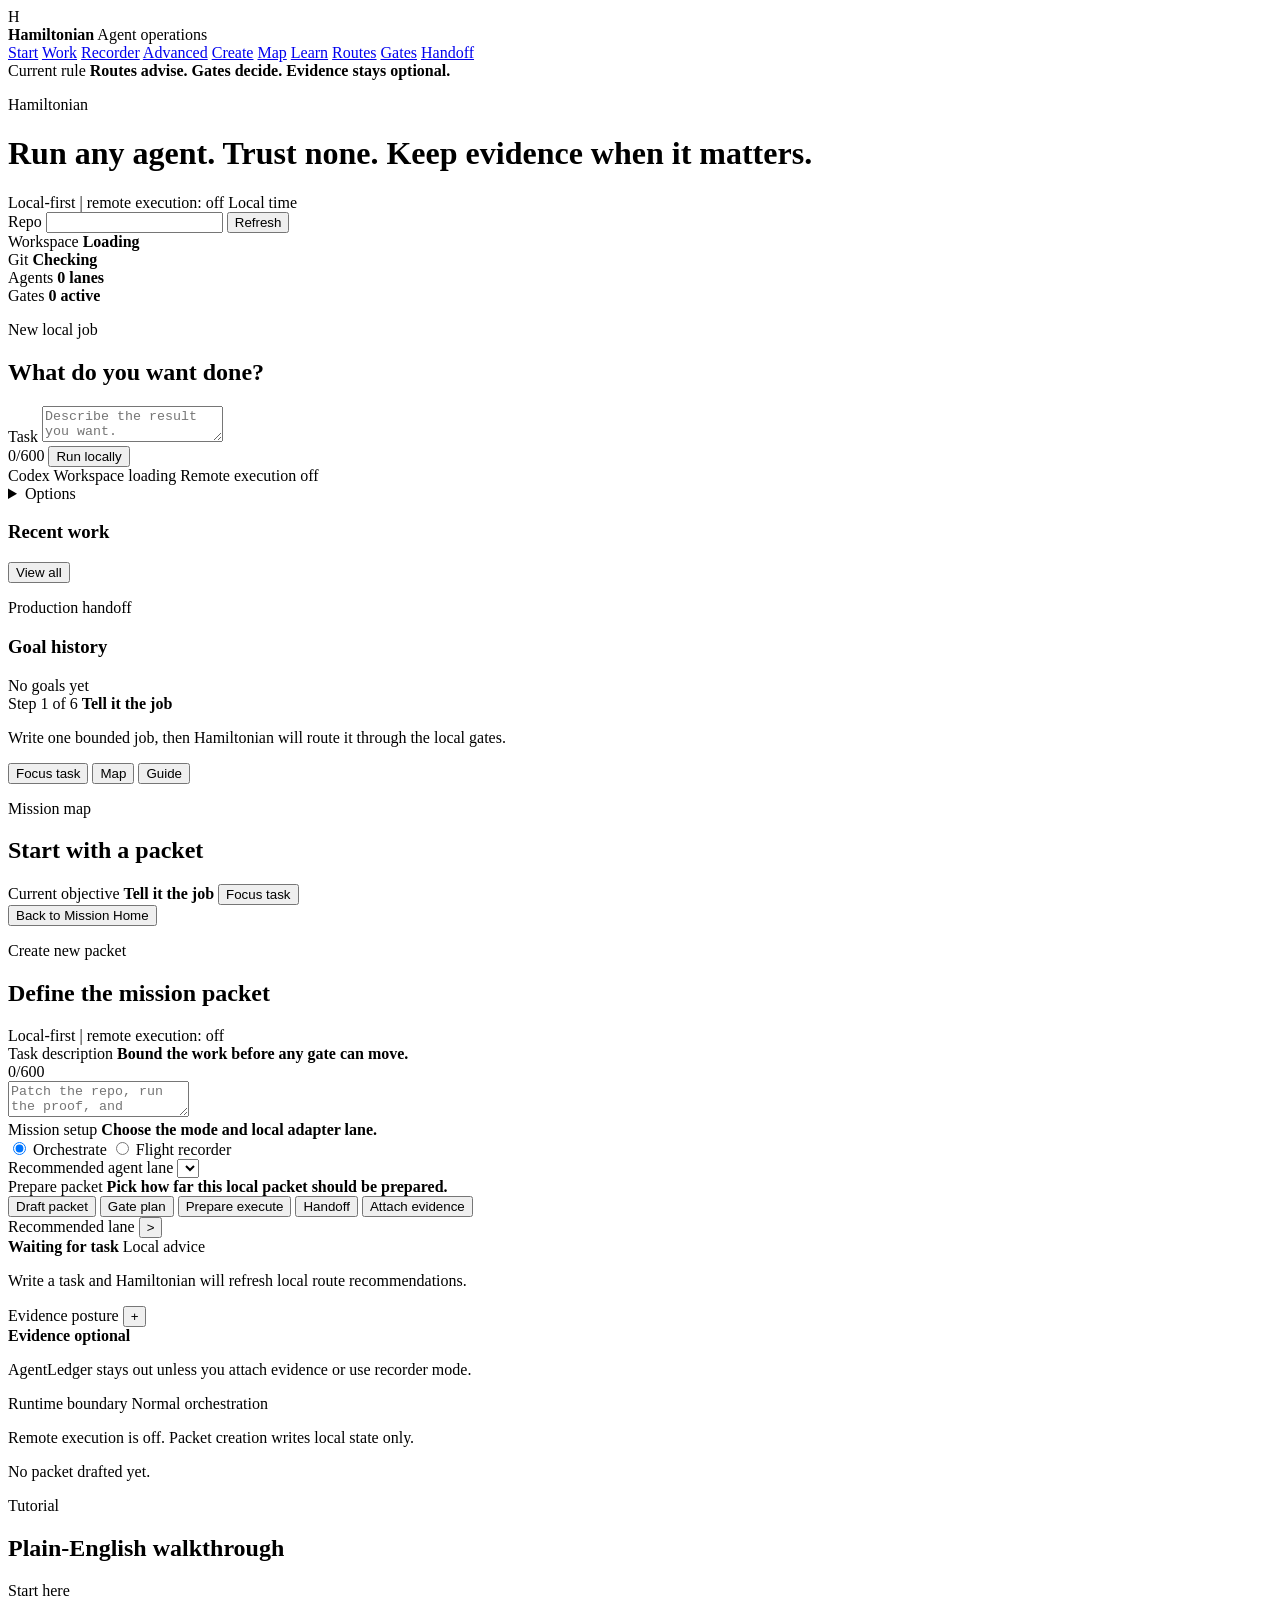
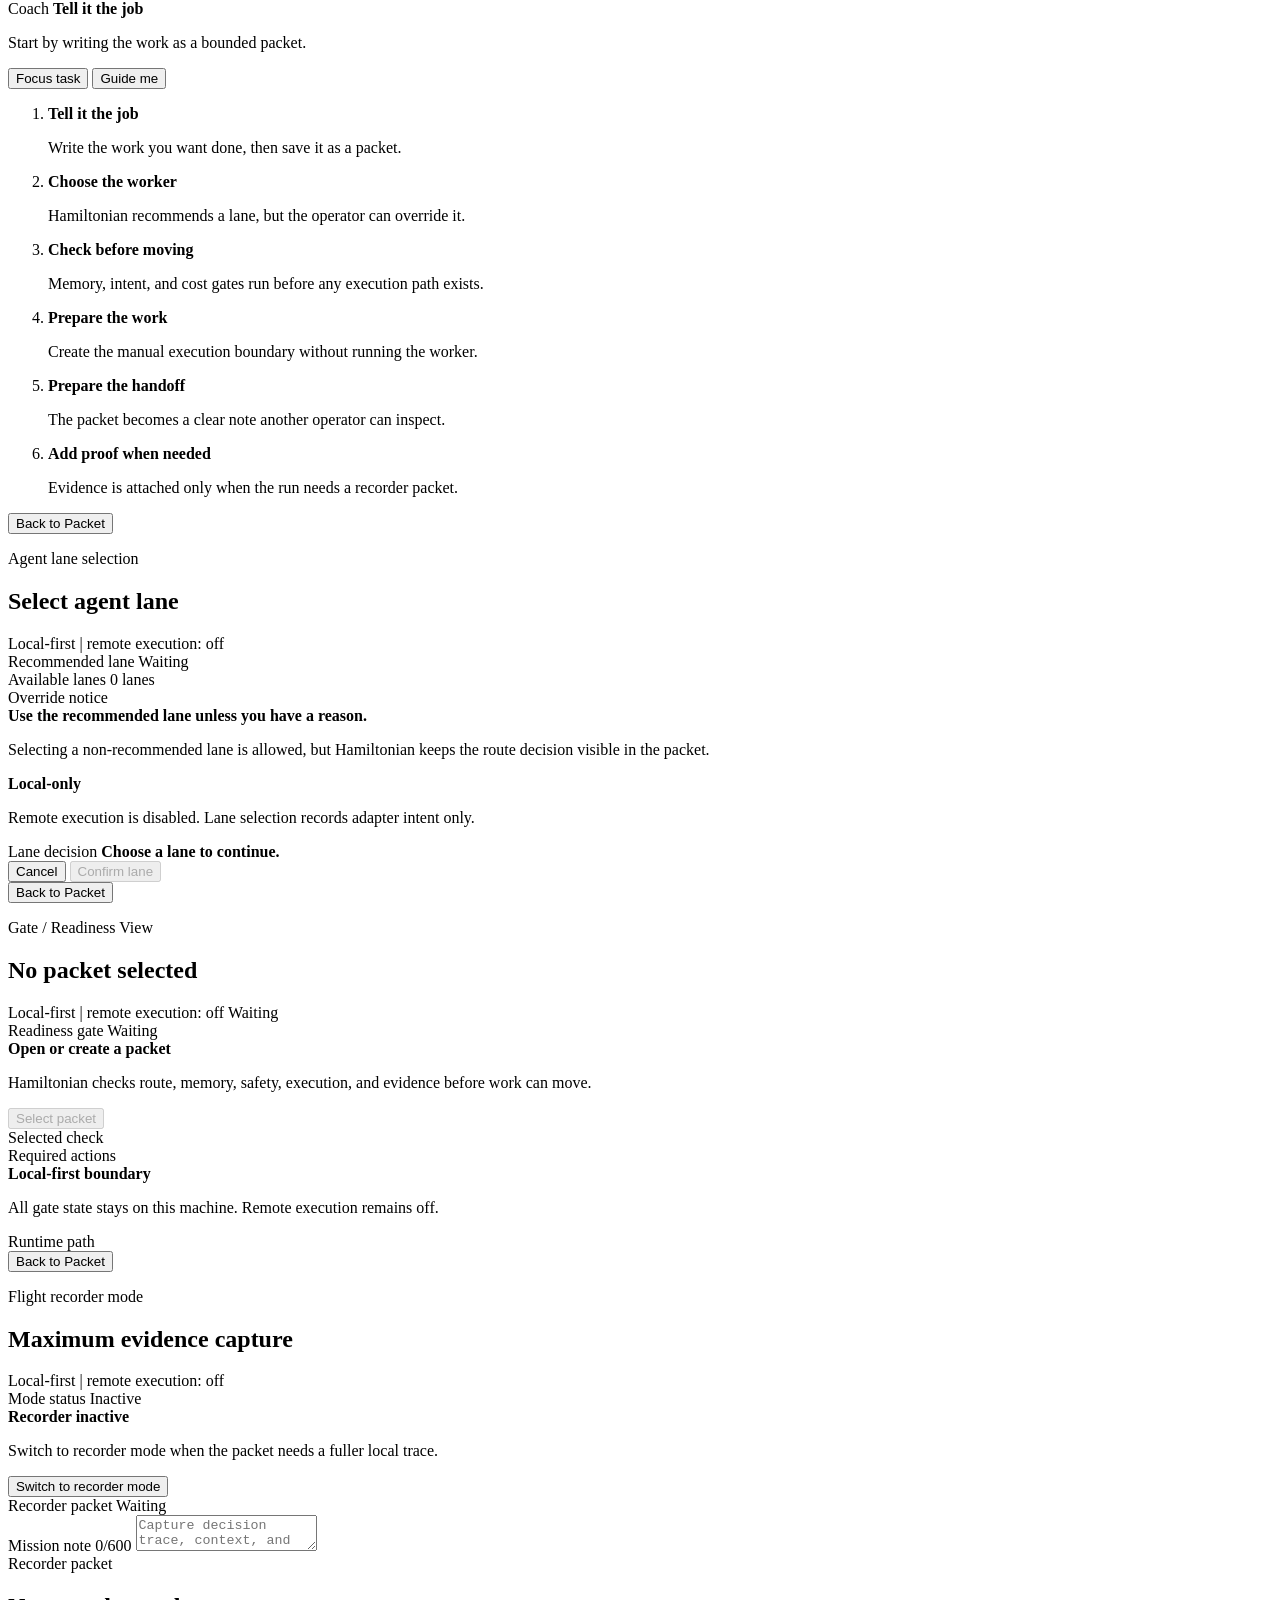
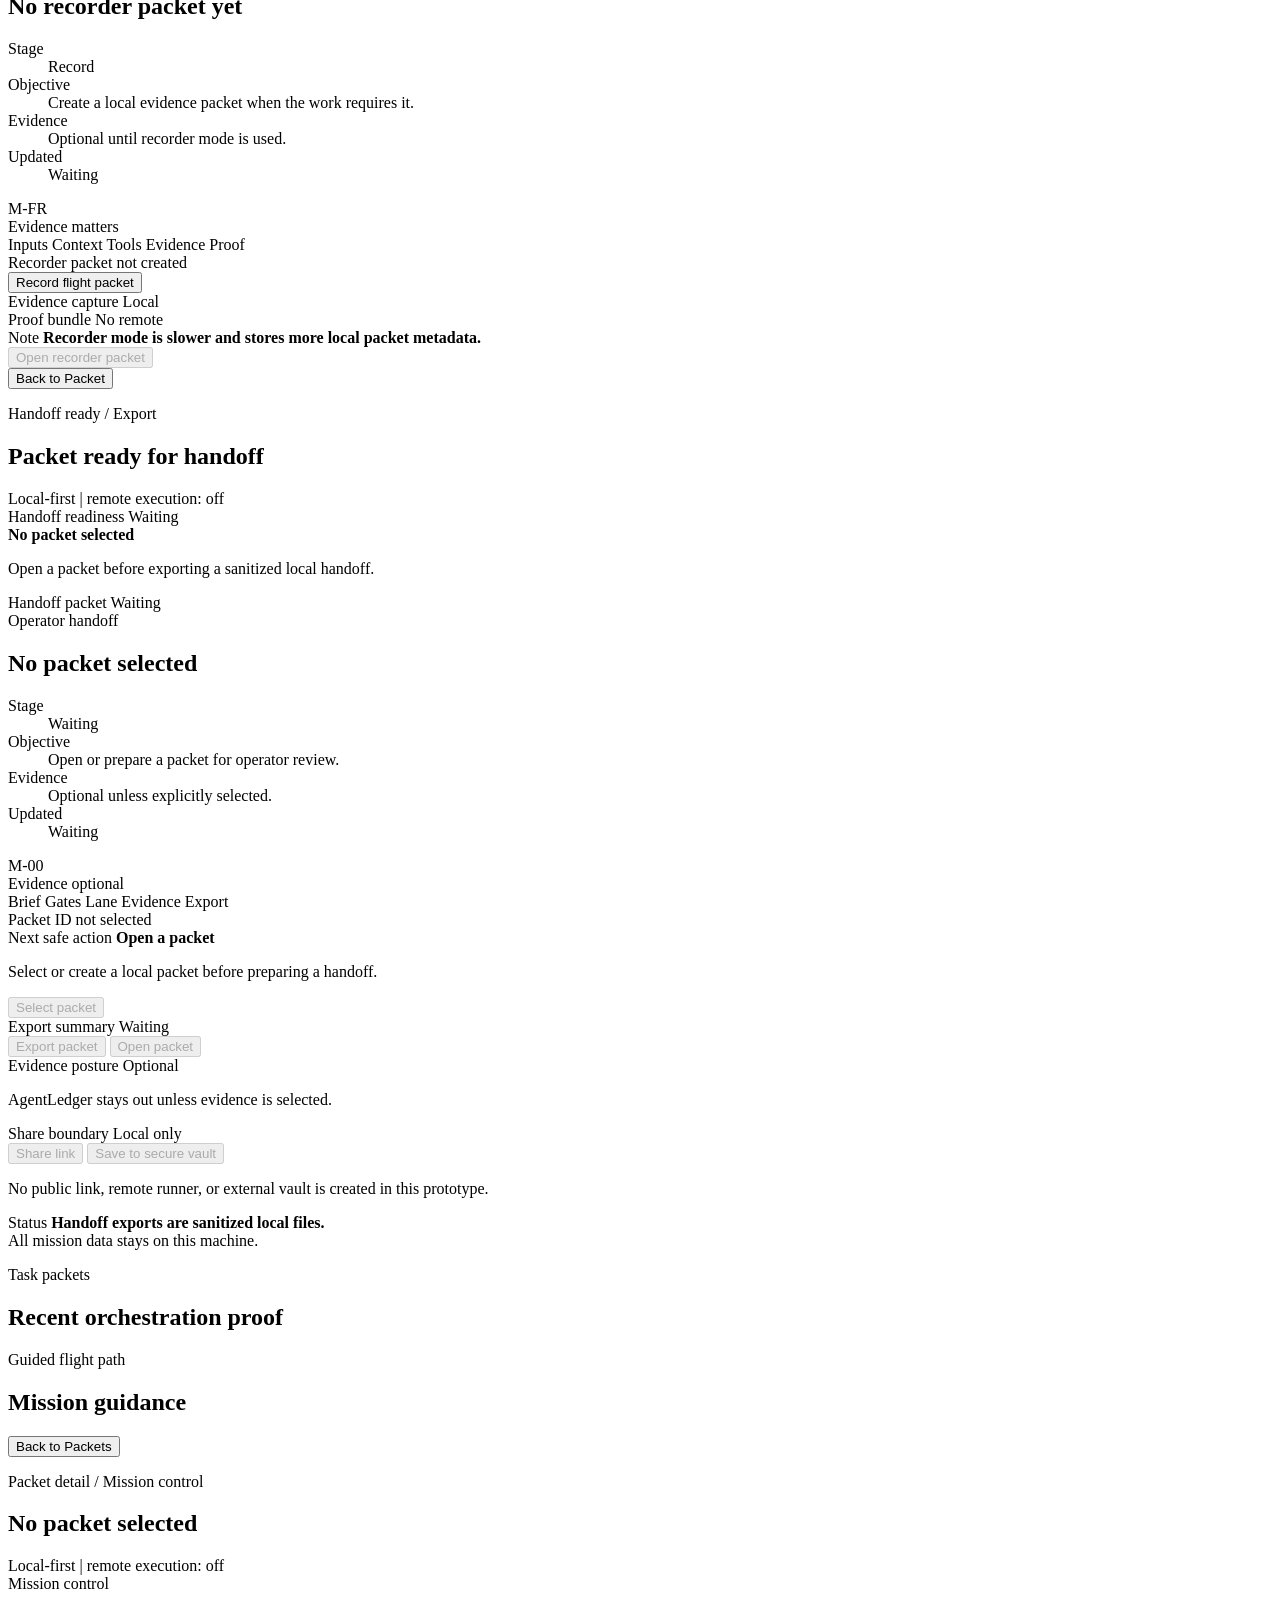
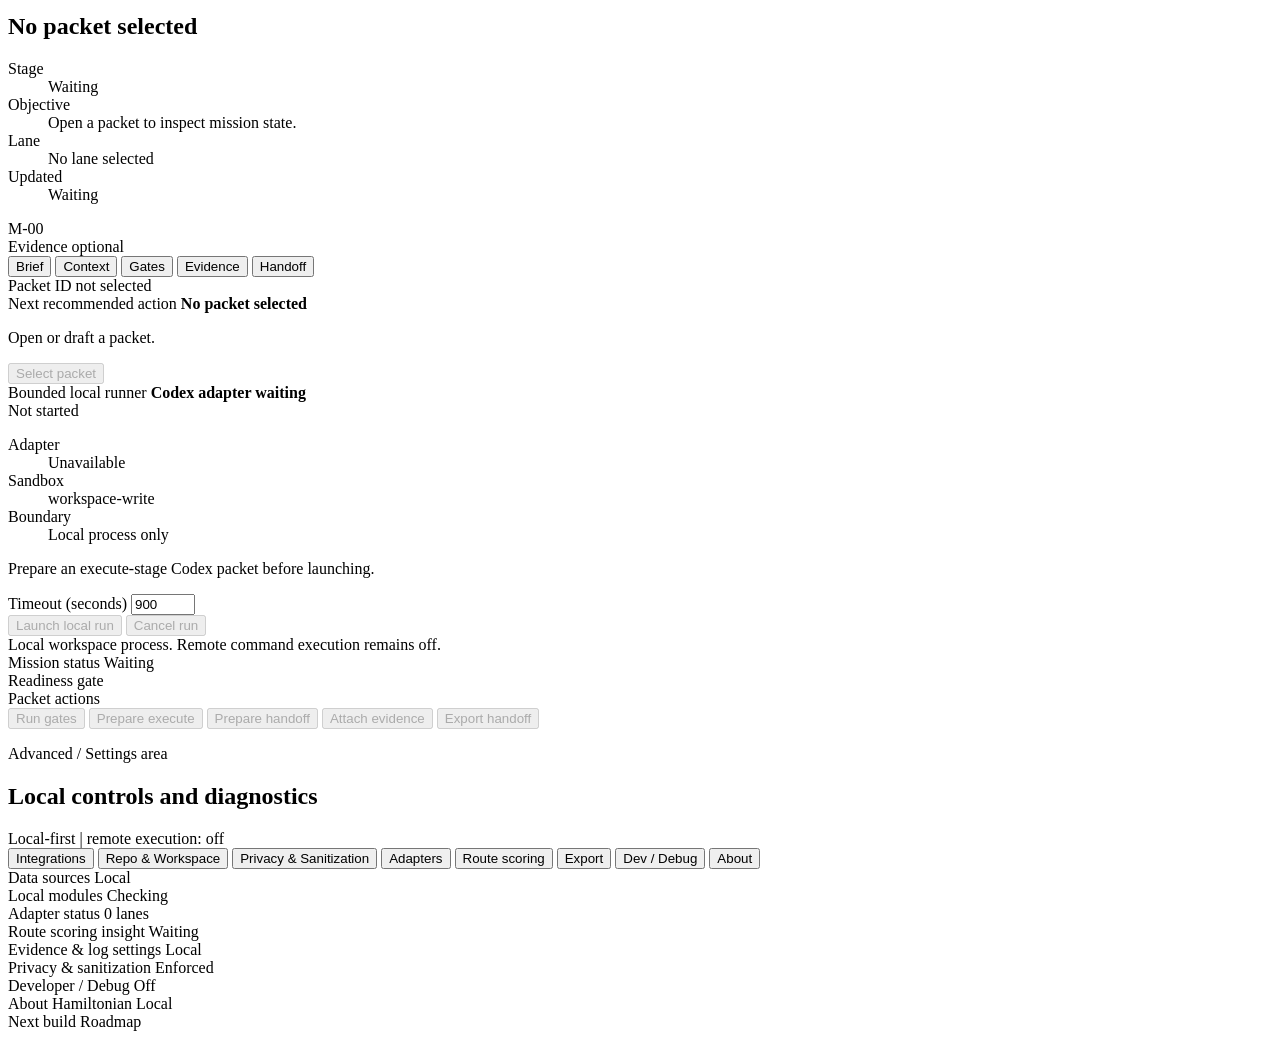
==== src/hamiltonian/web/index.html @ 844e3b11 "Add goal review lifecycle and desktop 0.3.0" ====
<!doctype html>
<html lang="en">
  <head>
    <meta charset="utf-8" />
    <meta name="viewport" content="width=device-width, initial-scale=1" />
    <title>Hamiltonian</title>
    <link rel="stylesheet" href="/styles.css?v=hamiltonian-codex-goals-v1" />
  </head>
  <body>
    <div class="shell">
      <aside class="rail" aria-label="Sections">
        <div class="brand">
          <span class="mark">H</span>
          <div>
            <strong>Hamiltonian</strong>
            <span>Agent operations</span>
          </div>
        </div>
        <nav class="nav" role="tablist" aria-label="Hamiltonian pages">
          <a class="active" href="#start" data-page-target="start" data-icon="home" role="tab" aria-selected="true">Start</a>
          <a href="#packets" data-page-target="packets" data-icon="packets" role="tab" aria-selected="false">Work</a>
          <a href="#recorder" data-page-target="recorder" data-icon="record" role="tab" aria-selected="false">Recorder</a>
          <a href="#advanced" data-page-target="advanced" data-icon="settings" role="tab" aria-selected="false">Advanced</a>
          <a class="nav-secondary" href="#create" data-page-target="create" data-icon="add" role="tab" aria-selected="false">Create</a>
          <a class="nav-secondary" href="#map" data-page-target="map" data-icon="map" role="tab" aria-selected="false">Map</a>
          <a class="nav-secondary" href="#learn" data-page-target="learn" data-icon="learn" role="tab" aria-selected="false">Learn</a>
          <a class="nav-secondary" href="#routes" data-page-target="routes" data-icon="route" role="tab" aria-selected="false">Routes</a>
          <a class="nav-secondary" href="#gates" data-page-target="gates" data-icon="gate" role="tab" aria-selected="false">Gates</a>
          <a class="nav-secondary" href="#handoff" data-page-target="handoff" data-icon="handoff" role="tab" aria-selected="false">Handoff</a>
        </nav>
        <div class="rail-foot">
          <span>Current rule</span>
          <strong>Routes advise. Gates decide. Evidence stays optional.</strong>
        </div>
      </aside>

      <main class="workspace">
        <header class="topbar">
          <div>
            <p class="eyebrow">Hamiltonian</p>
            <h1>Run any agent. Trust none. Keep evidence when it matters.</h1>
          </div>
          <div class="top-status" aria-label="Local runtime boundary">
            <span id="local-first-badge" class="local-first-badge">Local-first | remote execution: off</span>
            <span id="local-time" class="local-time">Local time</span>
          </div>
          <form id="repo-form" class="repo-form">
            <label for="repo-input">Repo</label>
            <input id="repo-input" name="repo" autocomplete="off" />
            <button type="submit" title="Refresh cockpit state">Refresh</button>
          </form>
        </header>

        <section class="status-strip" aria-label="Current runtime status" data-pages="advanced">
          <div>
            <span>Workspace</span>
            <strong id="repo-name">Loading</strong>
          </div>
          <div>
            <span>Git</span>
            <strong id="git-state">Checking</strong>
          </div>
          <div>
            <span>Agents</span>
            <strong id="agent-count">0 lanes</strong>
          </div>
          <div>
            <span>Gates</span>
            <strong id="gate-count">0 active</strong>
          </div>
        </section>

        <section id="mission-home" class="mission-home simple-home" aria-label="Run local work" data-pages="start">
          <header class="simple-home-heading">
            <p class="eyebrow">New local job</p>
            <h2>What do you want done?</h2>
          </header>

          <form id="simple-run-form" class="simple-run-surface">
            <label for="simple-task-input">Task</label>
            <textarea
              id="simple-task-input"
              maxlength="600"
              spellcheck="true"
              placeholder="Describe the result you want."
              data-testid="simple-task"
            ></textarea>
            <div class="simple-run-actions">
              <span id="simple-task-count">0/600</span>
              <button id="simple-run-button" class="simple-run-button" type="submit" data-testid="simple-run">Run locally</button>
            </div>
            <div class="simple-runtime-line" aria-label="Runtime boundary">
              <span>Codex</span>
              <span id="simple-workspace-name">Workspace loading</span>
              <span>Remote execution off</span>
            </div>
            <details id="simple-run-options" class="simple-run-options">
              <summary>Options</summary>
              <div class="simple-option-grid">
                <label class="simple-check-option" for="simple-evidence-toggle">
                  <input id="simple-evidence-toggle" type="checkbox" />
                  Keep evidence for this job
                </label>
                <label for="simple-timeout-input">
                  Stop after
                  <select id="simple-timeout-input">
                    <option value="300">5 minutes</option>
                    <option value="900" selected>15 minutes</option>
                    <option value="1800">30 minutes</option>
                    <option value="3600">1 hour</option>
                  </select>
                </label>
                <button id="simple-open-manual" class="compact-button" type="button">Open manual controls</button>
              </div>
            </details>
          </form>

          <section id="simple-run-status" class="simple-run-status" aria-live="polite" hidden data-testid="simple-status">
            <div class="simple-status-copy">
              <span id="simple-status-badge">Waiting</span>
              <h3 id="simple-status-title">Ready</h3>
              <p id="simple-status-body"></p>
            </div>
            <ol class="simple-progress" aria-label="Job progress">
              <li id="simple-step-check"><span>1</span><strong>Check</strong></li>
              <li id="simple-step-run"><span>2</span><strong>Run</strong></li>
              <li id="simple-step-done"><span>3</span><strong>Done</strong></li>
            </ol>
            <pre id="simple-run-result" class="simple-run-result" hidden></pre>
            <div class="simple-status-actions">
              <button id="simple-open-packet" class="compact-button" type="button">Open details</button>
              <button id="simple-goal-button" class="compact-button primary-action" type="button" hidden data-testid="get-codex-goal">Get Codex goal</button>
            </div>
          </section>

          <section id="home-recent-panel" class="simple-recent" aria-label="Recent work">
            <div class="simple-section-head">
              <h3>Recent work</h3>
              <button id="home-view-all-packets" class="ghost-link" type="button">View all</button>
            </div>
            <div id="home-recent-packets" class="home-recent-packets" aria-live="polite"></div>
          </section>

          <section id="home-goal-history" class="simple-goal-history" aria-label="Codex goal history">
            <div class="simple-section-head">
              <div>
                <p class="eyebrow">Production handoff</p>
                <h3>Goal history</h3>
              </div>
              <span id="goal-history-summary" class="goal-history-summary">No goals yet</span>
            </div>
            <div id="goal-history-list" class="goal-history-list" aria-live="polite"></div>
          </section>
        </section>

        <dialog id="goal-dialog" class="goal-dialog" aria-labelledby="goal-dialog-title">
          <div class="goal-dialog-head">
            <div>
              <p class="eyebrow">Production handoff</p>
              <h2 id="goal-dialog-title">Create Codex goal</h2>
            </div>
            <button id="goal-dialog-close" class="icon-button" type="button" aria-label="Close goal builder">&times;</button>
          </div>

          <div id="goal-type-control" class="goal-type-control" role="radiogroup" aria-label="Goal type">
            <button id="goal-type-maintenance" class="goal-type-option goal-type-selected" type="button" role="radio" aria-checked="true">
              <strong>Maintenance</strong>
              <span>Raise the current result one defensible step.</span>
            </button>
            <button id="goal-type-expansion" class="goal-type-option" type="button" role="radio" aria-checked="false">
              <strong>Expansion</strong>
              <span>Add or extend a bounded capability.</span>
            </button>
          </div>

          <label id="goal-expansion-field" class="goal-expansion-field" for="goal-expansion-input" hidden>
            What should become possible?
            <textarea id="goal-expansion-input" maxlength="2000" placeholder="Describe the capability Codex should add."></textarea>
          </label>

          <section class="goal-preview-section" aria-label="Generated goal">
            <div class="goal-preview-head">
              <div>
                <span id="goal-target-label">Maintenance goal</span>
                <strong id="goal-objective">Generating goal...</strong>
              </div>
              <span id="goal-grade-change" class="lane-fit">Working</span>
            </div>
            <pre id="goal-preview" class="goal-preview" data-testid="goal-preview">Generating goal...</pre>
          </section>

          <p id="goal-dialog-status" class="goal-dialog-status" aria-live="polite">Goal preview stays local.</p>

          <div class="goal-dialog-actions">
            <button id="goal-copy-button" class="compact-button" type="button">Copy goal</button>
            <button id="goal-save-button" class="compact-button" type="button">Save goal</button>
            <button id="goal-open-codex-button" class="primary-action" type="button">Open in Codex</button>
            <button id="goal-review-button" class="compact-button" type="button" hidden>Review completed goal</button>
          </div>
        </dialog>

        <section id="mission-hud" class="mission-hud" aria-label="Current mission objective" data-pages="map learn">
          <div class="mission-hud-copy">
            <span id="mission-hud-count">Step 1 of 6</span>
            <strong id="mission-hud-title">Tell it the job</strong>
            <p id="mission-hud-body">Write one bounded job, then Hamiltonian will route it through the local gates.</p>
          </div>
          <div id="mission-hud-steps" class="mission-hud-steps" aria-label="Mission progress"></div>
          <div class="mission-hud-actions" aria-label="Mission controls">
            <button id="mission-hud-action" class="compact-button primary-action" type="button">Focus task</button>
            <button id="mission-hud-map" class="compact-button" type="button">Map</button>
            <button id="mission-hud-guide" class="compact-button" type="button">Guide</button>
          </div>
        </section>

        <section id="mission-map" class="panel mission-map-panel" aria-label="Mission map" data-pages="map learn">
          <div class="map-brief">
            <div>
              <p class="eyebrow">Mission map</p>
              <h2 id="map-title">Start with a packet</h2>
            </div>
            <div class="map-current">
              <span>Current objective</span>
              <strong id="map-current">Tell it the job</strong>
              <button id="map-action" class="compact-button" type="button">Focus task</button>
            </div>
          </div>
          <div id="map-path" class="map-path"></div>
        </section>

        <div class="grid">
          <section id="cockpit" class="panel command-panel create-packet-screen wide" data-pages="create">
            <div class="create-screen-head">
              <button id="create-back-home" class="compact-button" type="button">Back to Mission Home</button>
              <div>
                <p class="eyebrow">Create new packet</p>
                <h2 id="cockpit-title">Define the mission packet</h2>
              </div>
              <span class="local-first-badge create-local-badge">Local-first | remote execution: off</span>
            </div>

            <div class="create-layout">
              <div class="create-main">
                <section class="create-block create-task-block" aria-label="Mission packet brief">
                  <div class="create-section-head">
                    <div>
                      <span>Task description</span>
                      <strong>Bound the work before any gate can move.</strong>
                    </div>
                    <span id="create-task-count" class="create-count">0/600</span>
                  </div>
                  <textarea
                    id="task-input"
                    maxlength="600"
                    spellcheck="true"
                    placeholder="Patch the repo, run the proof, and prepare a handoff."
                  ></textarea>
                </section>

                <section class="create-block" aria-label="Mission setup">
                  <div class="create-section-head">
                    <div>
                      <span>Mission setup</span>
                      <strong>Choose the mode and local adapter lane.</strong>
                    </div>
                  </div>
                  <div class="mode-switch" role="radiogroup" aria-label="Cockpit mode">
                    <label class="mode-choice">
                      <input type="radio" name="cockpit-mode" value="orchestrate" id="mode-orchestrate" checked />
                      Orchestrate
                    </label>
                    <label class="mode-choice">
                      <input type="radio" name="cockpit-mode" value="recorder" id="mode-recorder" />
                      Flight recorder
                    </label>
                  </div>
                  <div id="lane-control" class="create-lane-control">
                    <label for="agent-select" class="eyebrow lane-label">Recommended agent lane</label>
                    <select id="agent-select" aria-label="Agent lane"></select>
                  </div>
                  <div id="recorder-intro" class="packet-preview create-recorder-intro" hidden>
                    Flight recorder starts each packet at Record stage with local evidence placeholder.
                  </div>
                </section>

                <section class="create-block" aria-label="Prepare packet">
                  <div class="create-section-head">
                    <div>
                      <span>Prepare packet</span>
                      <strong>Pick how far this local packet should be prepared.</strong>
                    </div>
                  </div>
                  <div id="orchestrate-tools" class="command-row stage-action-grid">
                    <button id="draft-button" type="button">Draft packet</button>
                    <button id="gate-button" type="button">Gate plan</button>
                    <button id="execute-button" type="button">Prepare execute</button>
                    <button id="handoff-button" type="button">Handoff</button>
                    <button id="record-button" type="button">Attach evidence</button>
                  </div>
                  <div id="recorder-tools" class="command-row stage-action-grid recorder-action-grid" hidden>
                    <button id="recorder-button" type="button">Record flight packet</button>
                  </div>
                </section>
              </div>

              <aside class="create-side" aria-label="Packet preparation status">
                <section class="create-side-card create-route-preview">
                  <div class="create-side-head">
                    <span>Recommended lane</span>
                    <button id="create-review-routes" class="icon-button" type="button" aria-label="Review route recommendations">&gt;</button>
                  </div>
                  <div class="lane-orbit" aria-hidden="true"></div>
                  <strong id="create-route-title">Waiting for task</strong>
                  <span id="create-route-fit" class="lane-fit">Local advice</span>
                  <p id="create-route-body">Write a task and Hamiltonian will refresh local route recommendations.</p>
                </section>

                <section class="create-side-card create-evidence-preview">
                  <div class="create-side-head">
                    <span>Evidence posture</span>
                    <button id="create-use-recorder" class="icon-button" type="button" aria-label="Switch to flight recorder mode">+</button>
                  </div>
                  <strong id="create-evidence-title">Evidence optional</strong>
                  <p id="create-evidence-body">AgentLedger stays out unless you attach evidence or use recorder mode.</p>
                </section>

                <section class="create-side-card create-boundary-preview">
                  <div class="create-side-head">
                    <span>Runtime boundary</span>
                    <span id="create-boundary-mode" class="create-mini-chip">Normal orchestration</span>
                  </div>
                  <p id="create-boundary-body">Remote execution is off. Packet creation writes local state only.</p>
                </section>

                <div id="packet-preview" class="packet-preview create-packet-preview">
                  <span>No packet drafted yet.</span>
                </div>
              </aside>
            </div>
          </section>

          <section id="tutorial" class="panel tutorial-panel" data-pages="learn">
            <div class="panel-head">
              <div>
                <p class="eyebrow">Tutorial</p>
                <h2>Plain-English walkthrough</h2>
              </div>
              <span id="tutorial-current" class="text-chip">Start here</span>
            </div>
            <div id="tutorial-coach" class="tutorial-coach" aria-live="polite">
              <div>
                <span>Coach</span>
                <strong id="tutorial-coach-title">Tell it the job</strong>
                <p id="tutorial-coach-body">Start by writing the work as a bounded packet.</p>
              </div>
              <div class="tutorial-actions">
                <button id="tutorial-action" class="compact-button" type="button">Focus task</button>
                <button id="guide-toggle" class="compact-button" type="button">Guide me</button>
              </div>
            </div>
            <ol class="tutorial-steps" aria-label="Hamiltonian walkthrough">
              <li class="tutorial-step" data-stage="draft">
                <strong>Tell it the job</strong>
                <p>Write the work you want done, then save it as a packet.</p>
              </li>
              <li class="tutorial-step" data-stage="route">
                <strong>Choose the worker</strong>
                <p>Hamiltonian recommends a lane, but the operator can override it.</p>
              </li>
              <li class="tutorial-step" data-stage="gate">
                <strong>Check before moving</strong>
                <p>Memory, intent, and cost gates run before any execution path exists.</p>
              </li>
              <li class="tutorial-step" data-stage="execute">
                <strong>Prepare the work</strong>
                <p>Create the manual execution boundary without running the worker.</p>
              </li>
              <li class="tutorial-step" data-stage="handoff">
                <strong>Prepare the handoff</strong>
                <p>The packet becomes a clear note another operator can inspect.</p>
              </li>
              <li class="tutorial-step" data-stage="record">
                <strong>Add proof when needed</strong>
                <p>Evidence is attached only when the run needs a recorder packet.</p>
              </li>
            </ol>
          </section>

          <section id="routes" class="panel wide agent-lane-screen" data-pages="routes">
            <div class="lane-screen-head">
              <button id="route-back-packet" class="compact-button" type="button">Back to Packet</button>
              <div>
                <p class="eyebrow">Agent lane selection</p>
                <h2 id="route-screen-title">Select agent lane</h2>
              </div>
              <span class="local-first-badge">Local-first | remote execution: off</span>
            </div>

            <div class="lane-screen-layout">
              <section class="lane-recommendation-panel" aria-label="Recommended lane">
                <div class="create-side-head">
                  <span>Recommended lane</span>
                  <span id="route-recommended-badge" class="create-mini-chip">Waiting</span>
                </div>
                <div id="route-compass" class="route-compass" aria-live="polite"></div>
                <div id="route-impact" class="route-impact" aria-live="polite"></div>
              </section>

              <section class="lane-options-panel" aria-label="Available lanes">
                <div class="create-side-head">
                  <span>Available lanes</span>
                  <span id="route-selection-count" class="create-mini-chip">0 lanes</span>
                </div>
                <div id="route-list" class="route-list lane-option-list"></div>
              </section>

              <aside class="lane-override-panel" aria-label="Lane override notice">
                <section class="lane-override-card">
                  <div class="create-side-head">
                    <span>Override notice</span>
                  </div>
                  <strong id="route-override-title">Use the recommended lane unless you have a reason.</strong>
                  <p id="route-override-body">
                    Selecting a non-recommended lane is allowed, but Hamiltonian keeps the route decision visible in the packet.
                  </p>
                </section>

                <section class="lane-local-card">
                  <strong>Local-only</strong>
                  <p>Remote execution is disabled. Lane selection records adapter intent only.</p>
                </section>
              </aside>
            </div>

            <footer class="lane-selection-footer">
              <div>
                <span>Lane decision</span>
                <strong id="route-selection-summary">Choose a lane to continue.</strong>
              </div>
              <div class="lane-selection-actions">
                <button id="route-cancel-button" class="compact-button" type="button">Cancel</button>
                <button id="route-confirm-button" class="compact-button primary-action" type="button" disabled>
                  Confirm lane
                </button>
              </div>
            </footer>
          </section>

          <section id="gates" class="panel wide gate-readiness-view" data-pages="gates">
            <div class="gate-view-head">
              <button id="gate-back-packet" class="compact-button" type="button">Back to Packet</button>
              <div>
                <p class="eyebrow">Gate / Readiness View</p>
                <h2 id="gate-view-title">No packet selected</h2>
              </div>
              <div class="gate-view-status">
                <span class="local-first-badge">Local-first | remote execution: off</span>
                <span id="generated-at" class="timestamp">Waiting</span>
              </div>
            </div>

            <div class="gate-view-layout">
              <section class="gate-main" aria-label="Readiness gate">
                <div class="gate-summary-card">
                  <div class="create-side-head">
                    <span>Readiness gate</span>
                    <span id="gate-summary-state" class="create-mini-chip">Waiting</span>
                  </div>
                  <strong id="gate-summary-title">Open or create a packet</strong>
                  <p id="gate-summary-body">
                    Hamiltonian checks route, memory, safety, execution, and evidence before work can move.
                  </p>
                  <div id="gate-summary-metrics" class="gate-summary-metrics" aria-label="Readiness status summary"></div>
                  <button id="gate-primary-action" class="compact-button primary-action" type="button" disabled>
                    Select packet
                  </button>
                </div>
                <div id="gate-list" class="gate-list gate-readiness-list" aria-live="polite"></div>
              </section>

              <aside class="gate-side" aria-label="Gate details">
                <section class="gate-side-card">
                  <div class="create-side-head">
                    <span>Selected check</span>
                  </div>
                  <div id="gate-selected-detail" class="gate-selected-detail" aria-live="polite"></div>
                </section>

                <section class="gate-side-card">
                  <div class="create-side-head">
                    <span>Required actions</span>
                  </div>
                  <div id="gate-required-actions" class="gate-required-actions" aria-live="polite"></div>
                </section>

                <section class="gate-boundary-banner" aria-label="Runtime boundary">
                  <strong>Local-first boundary</strong>
                  <p>All gate state stays on this machine. Remote execution remains off.</p>
                </section>

                <section class="gate-side-card">
                  <div class="create-side-head">
                    <span>Runtime path</span>
                  </div>
                  <div id="lifecycle" class="timeline gate-lifecycle"></div>
                </section>
              </aside>
            </div>
          </section>

          <section id="recorder-panel" class="panel wide flight-recorder-screen" data-pages="recorder">
            <div class="recorder-screen-head">
              <button id="recorder-back-packet" class="compact-button" type="button">Back to Packet</button>
              <div>
                <p class="eyebrow">Flight recorder mode</p>
                <h2 id="recorder-screen-title">Maximum evidence capture</h2>
              </div>
              <span class="local-first-badge">Local-first | remote execution: off</span>
            </div>

            <div class="recorder-screen-layout">
              <section class="recorder-status-panel">
                <div class="create-side-head">
                  <span>Mode status</span>
                  <span id="recorder-status-badge" class="create-mini-chip">Inactive</span>
                </div>
                <div class="recorder-waveform" aria-hidden="true">
                  <span></span>
                  <span></span>
                  <span></span>
                  <span></span>
                  <span></span>
                  <span></span>
                  <span></span>
                  <span></span>
                  <span></span>
                  <span></span>
                </div>
                <strong id="recorder-status-title">Recorder inactive</strong>
                <p id="recorder-status-body">Switch to recorder mode when the packet needs a fuller local trace.</p>
                <button id="recorder-arm-button" class="compact-button primary-action" type="button">
                  Switch to recorder mode
                </button>
              </section>

              <section class="recorder-packet-panel">
                <div class="create-side-head">
                  <span>Recorder packet</span>
                  <span id="recorder-packet-stage" class="create-mini-chip">Waiting</span>
                </div>
                <label class="recorder-task-label" for="recorder-task-input">
                  <span>Mission note</span>
                  <span id="recorder-task-count">0/600</span>
                </label>
                <textarea
                  id="recorder-task-input"
                  maxlength="600"
                  placeholder="Capture decision trace, context, and operator notes."
                ></textarea>
                <article id="recorder-packet-object" class="mission-packet-object recorder-packet-object" aria-live="polite">
                  <div class="packet-spine" aria-hidden="true"></div>
                  <div class="packet-cover">
                    <div class="packet-cover-copy">
                      <span>Recorder packet</span>
                      <h2 id="recorder-packet-title">No recorder packet yet</h2>
                      <dl>
                        <div>
                          <dt>Stage</dt>
                          <dd id="recorder-packet-stage-copy">Record</dd>
                        </div>
                        <div>
                          <dt>Objective</dt>
                          <dd id="recorder-packet-objective">Create a local evidence packet when the work requires it.</dd>
                        </div>
                        <div>
                          <dt>Evidence</dt>
                          <dd id="recorder-packet-evidence">Optional until recorder mode is used.</dd>
                        </div>
                        <div>
                          <dt>Updated</dt>
                          <dd id="recorder-packet-updated">Waiting</dd>
                        </div>
                      </dl>
                    </div>
                    <div id="recorder-packet-code" class="packet-code">M-FR</div>
                    <div id="recorder-evidence-stamp" class="evidence-stamp">Evidence matters</div>
                  </div>
                  <div class="packet-tabs" aria-hidden="true">
                    <span>Inputs</span>
                    <span>Context</span>
                    <span>Tools</span>
                    <span>Evidence</span>
                    <span>Proof</span>
                  </div>
                  <div id="recorder-packet-id" class="packet-id">Recorder packet not created</div>
                </article>
                <button id="recorder-create-button" class="compact-button primary-action" type="button">
                  Record flight packet
                </button>
              </section>

              <aside class="recorder-side" aria-label="Recorder evidence and proof">
                <section class="recorder-side-card">
                  <div class="create-side-head">
                    <span>Evidence capture</span>
                    <span id="recorder-evidence-mode" class="create-mini-chip">Local</span>
                  </div>
                  <div id="recorder-evidence-list" class="recorder-evidence-list" aria-live="polite"></div>
                </section>

                <section class="recorder-side-card">
                  <div class="create-side-head">
                    <span>Proof bundle</span>
                    <span class="create-mini-chip">No remote</span>
                  </div>
                  <div id="recorder-proof-bundle" class="recorder-proof-bundle" aria-live="polite"></div>
                </section>
              </aside>
            </div>

            <footer class="recorder-footer">
              <div>
                <span>Note</span>
                <strong id="recorder-footer-note">Recorder mode is slower and stores more local packet metadata.</strong>
              </div>
              <button id="recorder-open-packet-button" class="compact-button" type="button" disabled>
                Open recorder packet
              </button>
            </footer>
          </section>

          <section id="handoff-panel" class="panel wide handoff-export-screen" data-pages="handoff">
            <div class="handoff-screen-head">
              <button id="handoff-back-packet" class="compact-button" type="button">Back to Packet</button>
              <div>
                <p class="eyebrow">Handoff ready / Export</p>
                <h2 id="handoff-screen-title">Packet ready for handoff</h2>
              </div>
              <span class="local-first-badge">Local-first | remote execution: off</span>
            </div>

            <div class="handoff-screen-layout">
              <section class="handoff-ready-panel">
                <div class="create-side-head">
                  <span>Handoff readiness</span>
                  <span id="handoff-ready-badge" class="create-mini-chip">Waiting</span>
                </div>
                <div class="handoff-ready-emblem" aria-hidden="true">
                  <span></span>
                </div>
                <strong id="handoff-ready-title">No packet selected</strong>
                <p id="handoff-ready-body">Open a packet before exporting a sanitized local handoff.</p>
                <div id="handoff-readiness-list" class="handoff-readiness-list" aria-live="polite"></div>
              </section>

              <section class="handoff-packet-panel">
                <div class="create-side-head">
                  <span>Handoff packet</span>
                  <span id="handoff-packet-stage" class="create-mini-chip">Waiting</span>
                </div>
                <article id="handoff-packet-object" class="mission-packet-object handoff-packet-object" aria-live="polite">
                  <div class="packet-spine" aria-hidden="true"></div>
                  <div class="packet-cover">
                    <div class="packet-cover-copy">
                      <span>Operator handoff</span>
                      <h2 id="handoff-packet-title">No packet selected</h2>
                      <dl>
                        <div>
                          <dt>Stage</dt>
                          <dd id="handoff-packet-stage-copy">Waiting</dd>
                        </div>
                        <div>
                          <dt>Objective</dt>
                          <dd id="handoff-packet-objective">Open or prepare a packet for operator review.</dd>
                        </div>
                        <div>
                          <dt>Evidence</dt>
                          <dd id="handoff-packet-evidence">Optional unless explicitly selected.</dd>
                        </div>
                        <div>
                          <dt>Updated</dt>
                          <dd id="handoff-packet-updated">Waiting</dd>
                        </div>
                      </dl>
                    </div>
                    <div id="handoff-packet-code" class="packet-code">M-00</div>
                    <div id="handoff-evidence-stamp" class="evidence-stamp">Evidence optional</div>
                  </div>
                  <div class="packet-tabs" aria-hidden="true">
                    <span>Brief</span>
                    <span>Gates</span>
                    <span>Lane</span>
                    <span>Evidence</span>
                    <span>Export</span>
                  </div>
                  <div id="handoff-packet-id" class="packet-id">Packet ID not selected</div>
                </article>
                <div class="handoff-action-panel">
                  <div>
                    <span>Next safe action</span>
                    <strong id="handoff-next-title">Open a packet</strong>
                    <p id="handoff-next-body">Select or create a local packet before preparing a handoff.</p>
                  </div>
                  <button id="handoff-primary-button" class="compact-button primary-action" type="button" disabled>
                    Select packet
                  </button>
                </div>
              </section>

              <aside class="handoff-side" aria-label="Export summary and evidence posture">
                <section class="handoff-side-card">
                  <div class="create-side-head">
                    <span>Export summary</span>
                    <span id="handoff-summary-state" class="create-mini-chip">Waiting</span>
                  </div>
                  <div id="handoff-export-summary" class="handoff-export-summary" aria-live="polite"></div>
                  <div class="handoff-actions">
                    <button id="handoff-export-button" class="compact-button primary-action" type="button" disabled>
                      Export packet
                    </button>
                    <button id="handoff-open-packet-button" class="compact-button" type="button" disabled>
                      Open packet
                    </button>
                  </div>
                </section>

                <section class="handoff-side-card">
                  <div class="create-side-head">
                    <span>Evidence posture</span>
                    <span id="handoff-evidence-state" class="create-mini-chip">Optional</span>
                  </div>
                  <p id="handoff-evidence-body" class="handoff-side-copy">
                    AgentLedger stays out unless evidence is selected.
                  </p>
                </section>

                <section class="handoff-side-card">
                  <div class="create-side-head">
                    <span>Share boundary</span>
                    <span class="create-mini-chip">Local only</span>
                  </div>
                  <div class="handoff-share-actions">
                    <button id="handoff-share-link-button" class="compact-button" type="button" disabled>Share link</button>
                    <button id="handoff-save-vault-button" class="compact-button" type="button" disabled>Save to secure vault</button>
                  </div>
                  <p class="handoff-side-copy">No public link, remote runner, or external vault is created in this prototype.</p>
                </section>
              </aside>
            </div>

            <footer class="handoff-footer">
              <div>
                <span>Status</span>
                <strong id="handoff-footer-note">Handoff exports are sanitized local files.</strong>
              </div>
              <span class="local-first-badge">All mission data stays on this machine.</span>
            </footer>
          </section>

          <section id="runs" class="panel" data-pages="packets">
            <div class="panel-head">
              <div>
                <p class="eyebrow">Task packets</p>
                <h2>Recent orchestration proof</h2>
              </div>
            </div>
            <div id="packet-list" class="packet-list"></div>
          </section>

          <section id="mission" class="panel" data-pages="map learn packets">
            <div class="panel-head">
              <div>
                <p class="eyebrow">Guided flight path</p>
                <h2>Mission guidance</h2>
              </div>
            </div>
            <div id="mission-path" class="mission-path"></div>
            <div id="mission-next" class="mission-note"></div>
          </section>

          <section id="packet-detail-panel" class="panel wide packet-mission-control" data-pages="map packets">
            <div class="packet-control-head">
              <button id="packet-control-back" class="compact-button" type="button">Back to Packets</button>
              <div>
                <p class="eyebrow">Packet detail / Mission control</p>
                <h2 id="packet-detail-title">No packet selected</h2>
              </div>
              <span id="packet-control-local" class="local-first-badge">Local-first | remote execution: off</span>
            </div>

            <div class="packet-control-layout">
              <div class="packet-control-main">
                <article id="detail-packet-object" class="mission-packet-object detail-packet-object" aria-live="polite">
                  <div class="packet-spine" aria-hidden="true"></div>
                  <div class="packet-cover">
                    <div class="packet-cover-copy">
                      <span>Mission control</span>
                      <h2 id="detail-packet-title">No packet selected</h2>
                      <dl>
                        <div>
                          <dt>Stage</dt>
                          <dd id="detail-packet-stage">Waiting</dd>
                        </div>
                        <div>
                          <dt>Objective</dt>
                          <dd id="detail-packet-objective">Open a packet to inspect mission state.</dd>
                        </div>
                        <div>
                          <dt>Lane</dt>
                          <dd id="detail-packet-lane">No lane selected</dd>
                        </div>
                        <div>
                          <dt>Updated</dt>
                          <dd id="detail-packet-updated">Waiting</dd>
                        </div>
                      </dl>
                    </div>
                    <div id="detail-packet-code" class="packet-code">M-00</div>
                    <div id="detail-evidence-stamp" class="evidence-stamp">Evidence optional</div>
                  </div>
                  <div id="packet-detail-tabs" class="packet-tabs packet-detail-tabs" role="tablist" aria-label="Packet detail sections">
                    <button class="active" type="button" data-packet-tab="overview" role="tab" aria-selected="true">Brief</button>
                    <button type="button" data-packet-tab="context" role="tab" aria-selected="false">Context</button>
                    <button type="button" data-packet-tab="gates" role="tab" aria-selected="false">Gates</button>
                    <button type="button" data-packet-tab="evidence" role="tab" aria-selected="false">Evidence</button>
                    <button type="button" data-packet-tab="handoff" role="tab" aria-selected="false">Handoff</button>
                  </div>
                  <div id="detail-packet-id" class="packet-id">Packet ID not selected</div>
                </article>

                <div id="packet-command" class="packet-command packet-control-command" aria-live="polite">
                  <div>
                    <span>Next recommended action</span>
                    <strong id="packet-command-title">No packet selected</strong>
                    <p id="packet-command-detail">Open or draft a packet.</p>
                  </div>
                  <button id="packet-primary-action" class="compact-button primary-action" type="button" disabled>
                    Select packet
                  </button>
                </div>

                <section id="packet-runner-control" class="packet-runner-control" aria-label="Bounded local runner" data-testid="runner-control">
                  <div class="runner-control-head">
                    <div>
                      <span>Bounded local runner</span>
                      <strong id="runner-control-title">Codex adapter waiting</strong>
                    </div>
                    <span id="runner-status-badge" class="pill chip-optional">Not started</span>
                  </div>
                  <div class="runner-control-grid">
                    <div class="runner-control-state">
                      <dl>
                        <div>
                          <dt>Adapter</dt>
                          <dd id="runner-adapter-state">Unavailable</dd>
                        </div>
                        <div>
                          <dt>Sandbox</dt>
                          <dd id="runner-sandbox-state">workspace-write</dd>
                        </div>
                        <div>
                          <dt>Boundary</dt>
                          <dd id="runner-boundary-state">Local process only</dd>
                        </div>
                      </dl>
                      <p id="runner-control-summary">Prepare an execute-stage Codex packet before launching.</p>
                    </div>
                    <div class="runner-control-actions">
                      <label for="runner-timeout-input">Timeout (seconds)</label>
                      <input id="runner-timeout-input" type="number" min="5" max="3600" step="5" value="900" inputmode="numeric" />
                      <div>
                        <button id="runner-launch-button" class="compact-button primary-action" type="button" data-testid="runner-launch" disabled>Launch local run</button>
                        <button id="runner-cancel-button" class="compact-button" type="button" data-testid="runner-cancel" disabled>Cancel run</button>
                      </div>
                    </div>
                  </div>
                  <div class="runner-live-status" aria-live="polite">
                    <div class="runner-progress-track" aria-hidden="true"><span id="runner-progress-fill"></span></div>
                    <div id="runner-event-list" class="runner-event-list"></div>
                    <pre id="runner-final-message" class="runner-final-message" hidden></pre>
                  </div>
                  <footer id="runner-control-note">Local workspace process. Remote command execution remains off.</footer>
                </section>

                <div id="packet-detail" class="packet-detail mission-control-detail"></div>
              </div>

              <aside class="packet-control-side" aria-label="Mission status and readiness">
                <section class="packet-side-card">
                  <div class="create-side-head">
                    <span>Mission status</span>
                    <span id="packet-detail-status" class="timestamp">Waiting</span>
                  </div>
                  <div id="packet-status-list" class="packet-status-list" aria-live="polite"></div>
                </section>

                <section class="packet-side-card packet-readiness-card">
                  <div class="create-side-head">
                    <span>Readiness gate</span>
                  </div>
                  <div id="readiness-strip" class="readiness-strip" aria-live="polite"></div>
                  <div id="readiness-detail" class="readiness-detail" aria-live="polite"></div>
                </section>

                <section class="packet-side-card">
                  <div class="create-side-head">
                    <span>Packet actions</span>
                  </div>
                  <div class="panel-actions packet-control-actions" aria-label="Packet actions">
                    <button id="packet-gate-button" class="compact-button" type="button" disabled>Run gates</button>
                    <button id="packet-execute-button" class="compact-button" type="button" disabled>Prepare execute</button>
                    <button id="packet-handoff-button" class="compact-button" type="button" disabled>Prepare handoff</button>
                    <button id="packet-record-button" class="compact-button" type="button" disabled>Attach evidence</button>
                    <button id="packet-export-button" class="compact-button" type="button" disabled>Export handoff</button>
                  </div>
                </section>
              </aside>
            </div>
          </section>

          <section id="advanced" class="panel wide advanced-settings-screen" data-pages="advanced">
            <div class="advanced-screen-head">
              <div>
                <p class="eyebrow">Advanced / Settings area</p>
                <h2>Local controls and diagnostics</h2>
              </div>
              <span class="local-first-badge">Local-first | remote execution: off</span>
            </div>

            <nav id="advanced-tabs" class="advanced-tabs" aria-label="Advanced settings sections">
              <button class="advanced-tab-active" type="button" data-advanced-tab="integrations">Integrations</button>
              <button type="button" data-advanced-tab="workspace">Repo &amp; Workspace</button>
              <button type="button" data-advanced-tab="privacy">Privacy &amp; Sanitization</button>
              <button type="button" data-advanced-tab="adapters">Adapters</button>
              <button type="button" data-advanced-tab="route-scoring">Route scoring</button>
              <button type="button" data-advanced-tab="export">Export</button>
              <button type="button" data-advanced-tab="debug">Dev / Debug</button>
              <button type="button" data-advanced-tab="about">About</button>
            </nav>

            <div class="advanced-settings-layout">
              <section class="advanced-card advanced-data-card">
                <div class="create-side-head">
                  <span>Data sources</span>
                  <span id="advanced-source-count" class="create-mini-chip">Local</span>
                </div>
                <div id="advanced-data-sources" class="advanced-status-list" aria-live="polite"></div>
              </section>

              <section class="advanced-card advanced-integrations-card">
                <div class="create-side-head">
                  <span>Local modules</span>
                  <span id="advanced-integration-count" class="create-mini-chip">Checking</span>
                </div>
                <div id="integration-list" class="integration-list advanced-module-list"></div>
              </section>

              <section class="advanced-card advanced-adapter-card">
                <div class="create-side-head">
                  <span>Adapter status</span>
                  <span id="advanced-agent-count" class="create-mini-chip">0 lanes</span>
                </div>
                <div id="agent-list" class="lane-list advanced-agent-list"></div>
              </section>

              <section class="advanced-card advanced-route-card">
                <div class="create-side-head">
                  <span>Route scoring insight</span>
                  <span id="advanced-route-state" class="create-mini-chip">Waiting</span>
                </div>
                <div id="advanced-route-recommendation" class="advanced-route-recommendation"></div>
                <div id="advanced-route-bars" class="advanced-route-bars" aria-live="polite"></div>
              </section>

              <section class="advanced-card advanced-evidence-card">
                <div class="create-side-head">
                  <span>Evidence &amp; log settings</span>
                  <span class="create-mini-chip">Local</span>
                </div>
                <div id="advanced-evidence-settings" class="advanced-setting-list"></div>
              </section>

              <section class="advanced-card advanced-privacy-card">
                <div class="create-side-head">
                  <span>Privacy &amp; sanitization</span>
                  <span class="create-mini-chip">Enforced</span>
                </div>
                <div id="advanced-privacy-settings" class="advanced-setting-list"></div>
              </section>

              <section class="advanced-card advanced-debug-card">
                <div class="create-side-head">
                  <span>Developer / Debug</span>
                  <span id="advanced-debug-state" class="create-mini-chip">Off</span>
                </div>
                <div id="advanced-debug-settings" class="advanced-setting-list"></div>
              </section>

              <section class="advanced-card advanced-about-card">
                <div class="create-side-head">
                  <span>About Hamiltonian</span>
                  <span class="create-mini-chip">Local</span>
                </div>
                <div id="advanced-about-settings" class="advanced-setting-list"></div>
              </section>

              <section id="next-build" class="advanced-card advanced-next-card">
                <div class="create-side-head">
                  <span>Next build</span>
                  <span class="create-mini-chip">Roadmap</span>
                </div>
                <ol id="next-actions" class="action-list advanced-next-actions"></ol>
              </section>
            </div>
          </section>
        </div>
      </main>
    </div>

    <div id="guide-layer" class="guide-layer" hidden>
      <section class="guide-card" role="region" aria-label="Hamiltonian guide">
        <div class="guide-card-head">
          <span id="guide-step-count">Step 1 of 6</span>
          <button id="guide-close" class="compact-button" type="button">Close</button>
        </div>
        <strong id="guide-title">Tell it the job</strong>
        <p id="guide-body">Write one bounded job.</p>
        <div class="guide-progress" aria-hidden="true">
          <span id="guide-progress-fill"></span>
        </div>
        <div class="guide-actions">
          <button id="guide-back" class="compact-button" type="button">Back</button>
          <button id="guide-next" class="compact-button" type="button">Next</button>
          <button id="guide-action" class="compact-button primary-action" type="button">Focus task</button>
        </div>
      </section>
    </div>

    <script src="/app.js?v=hamiltonian-design-v1-shell-7"></script>
  </body>
</html>
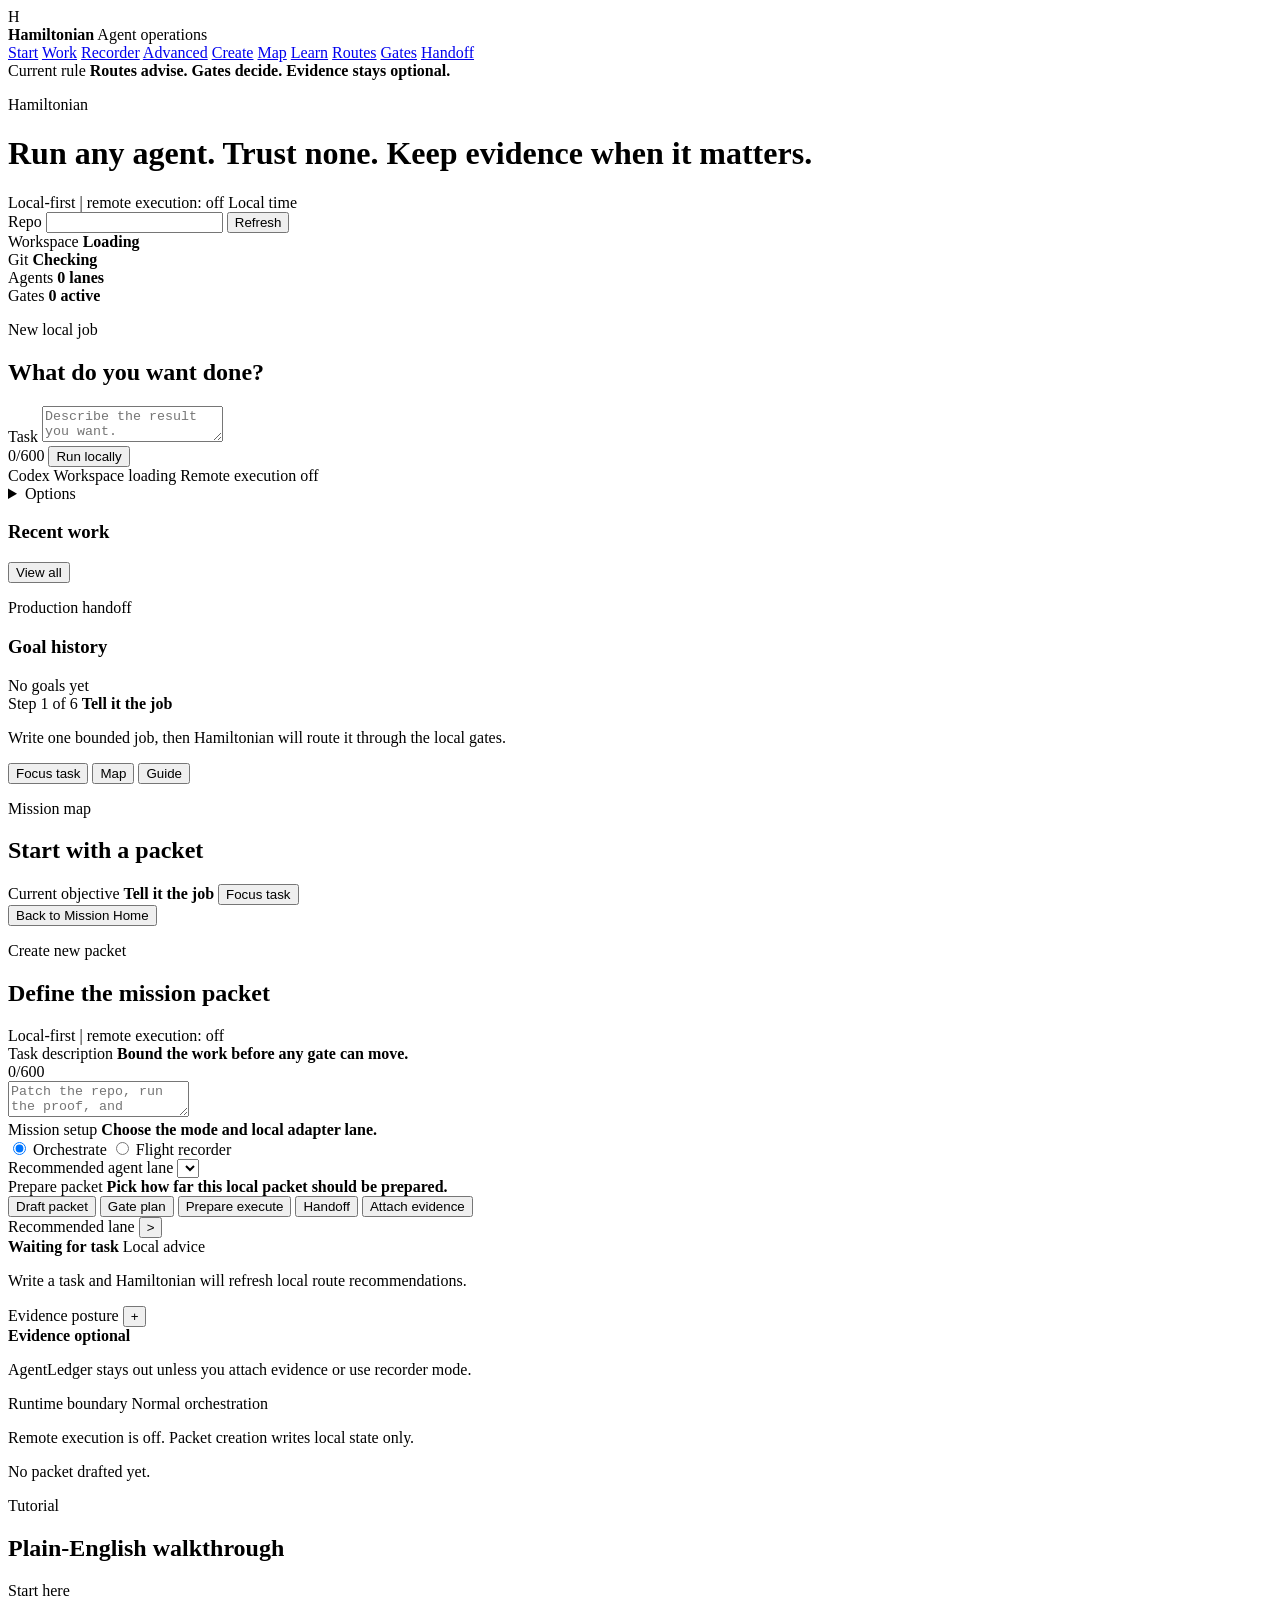
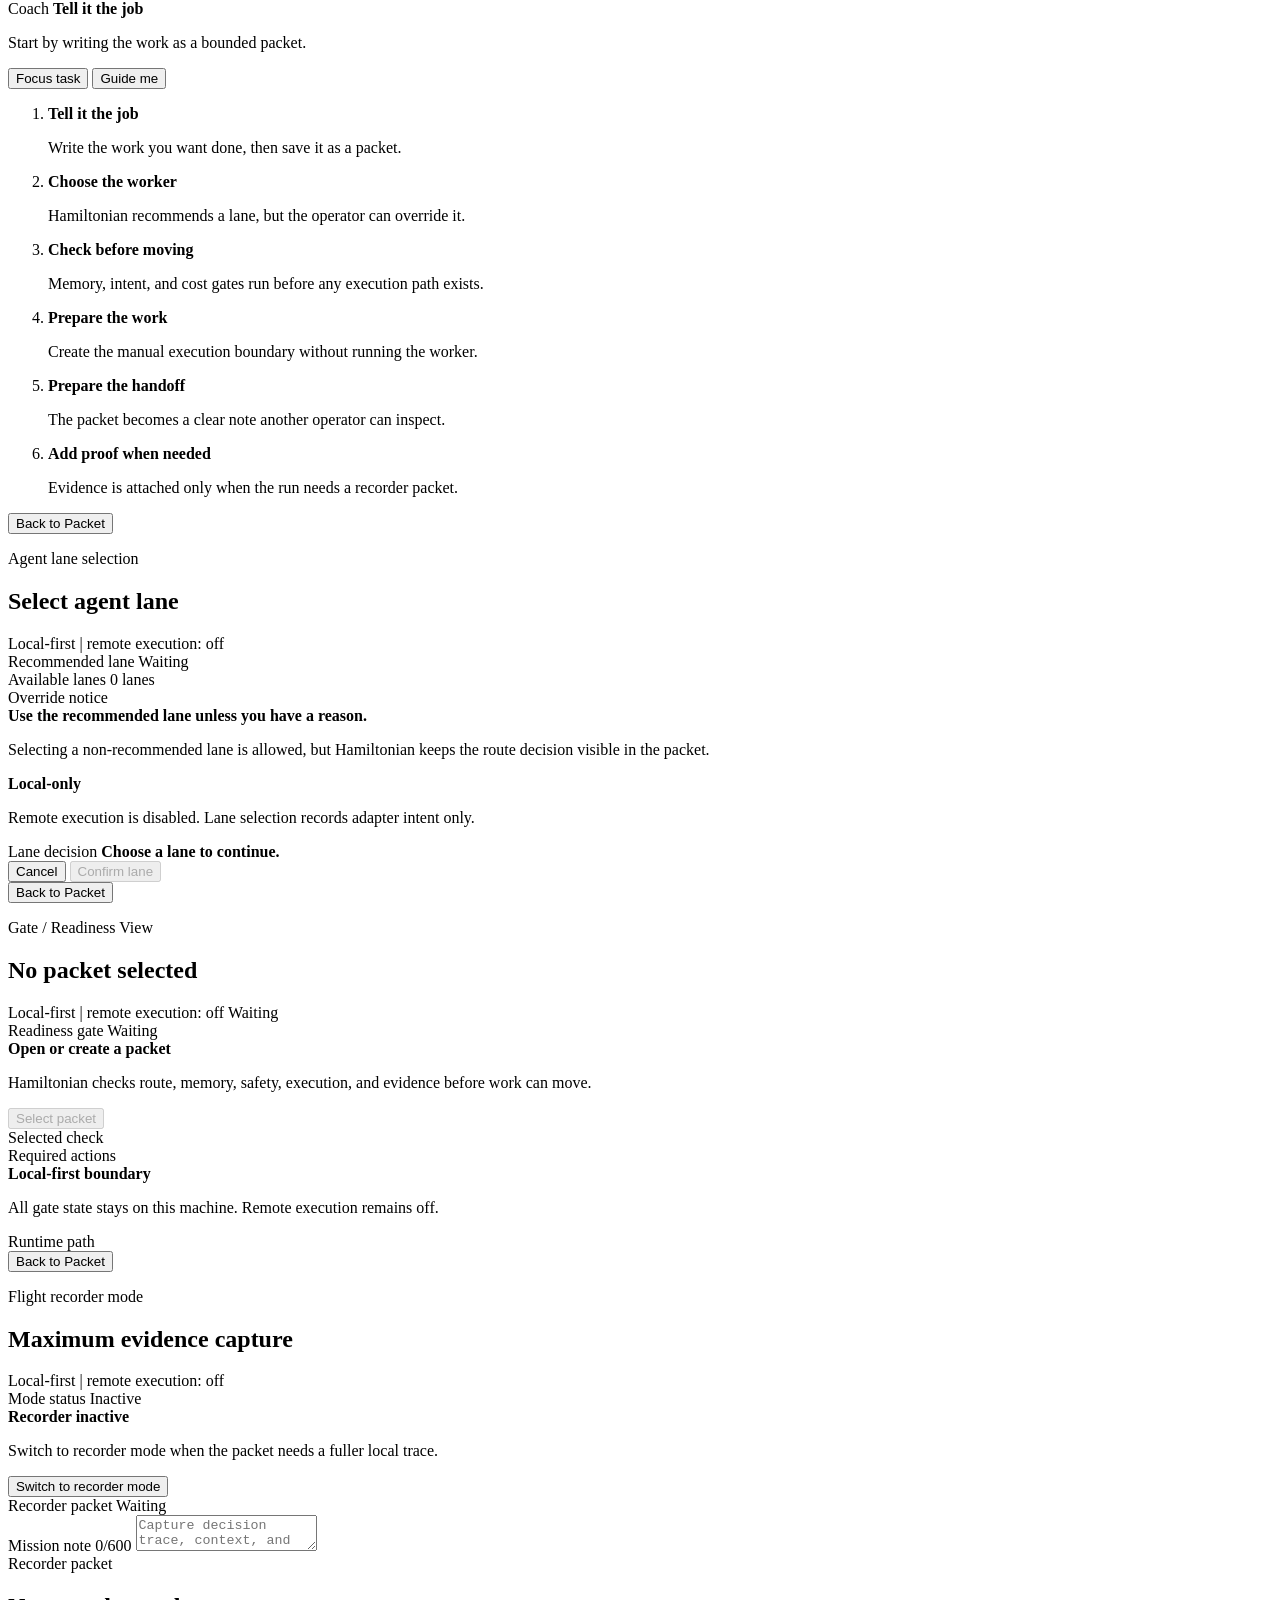
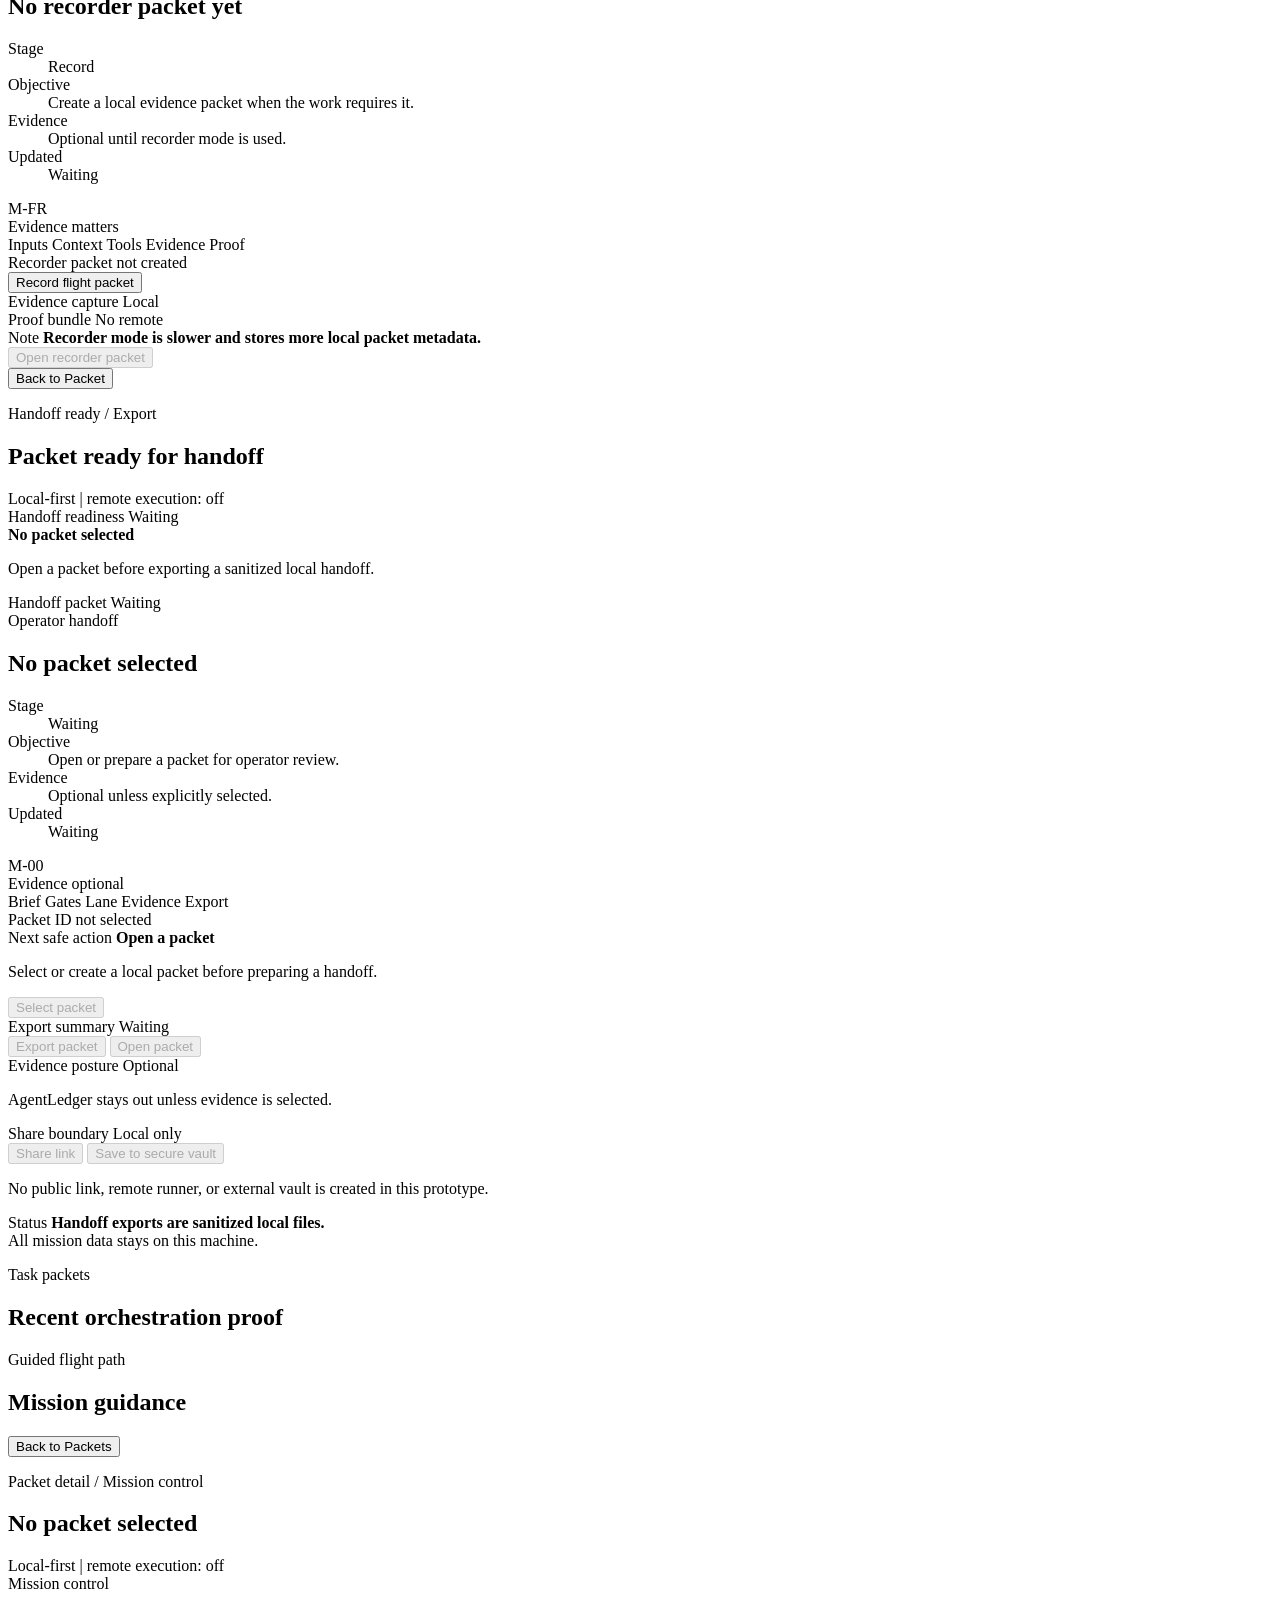
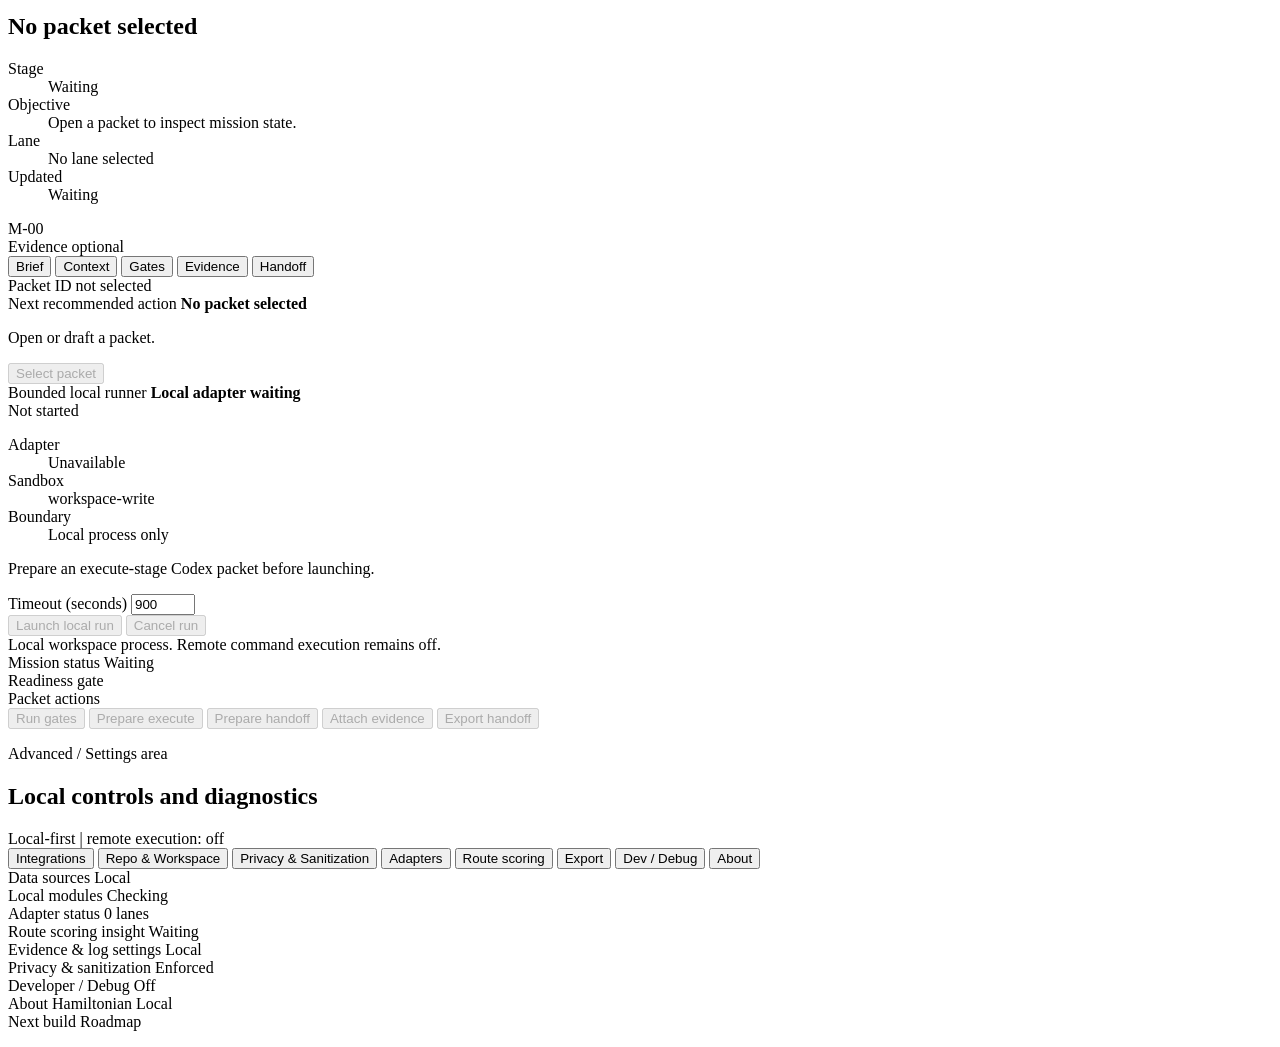
==== commit c1f36d32: "Add supervised local Hermes adapter" ====
--- a/src/hamiltonian/web/index.html
+++ b/src/hamiltonian/web/index.html
@@ -843,7 +843,7 @@
                   <div class="runner-control-head">
                     <div>
                       <span>Bounded local runner</span>
-                      <strong id="runner-control-title">Codex adapter waiting</strong>
+                      <strong id="runner-control-title">Local adapter waiting</strong>
                     </div>
                     <span id="runner-status-badge" class="pill chip-optional">Not started</span>
                   </div>
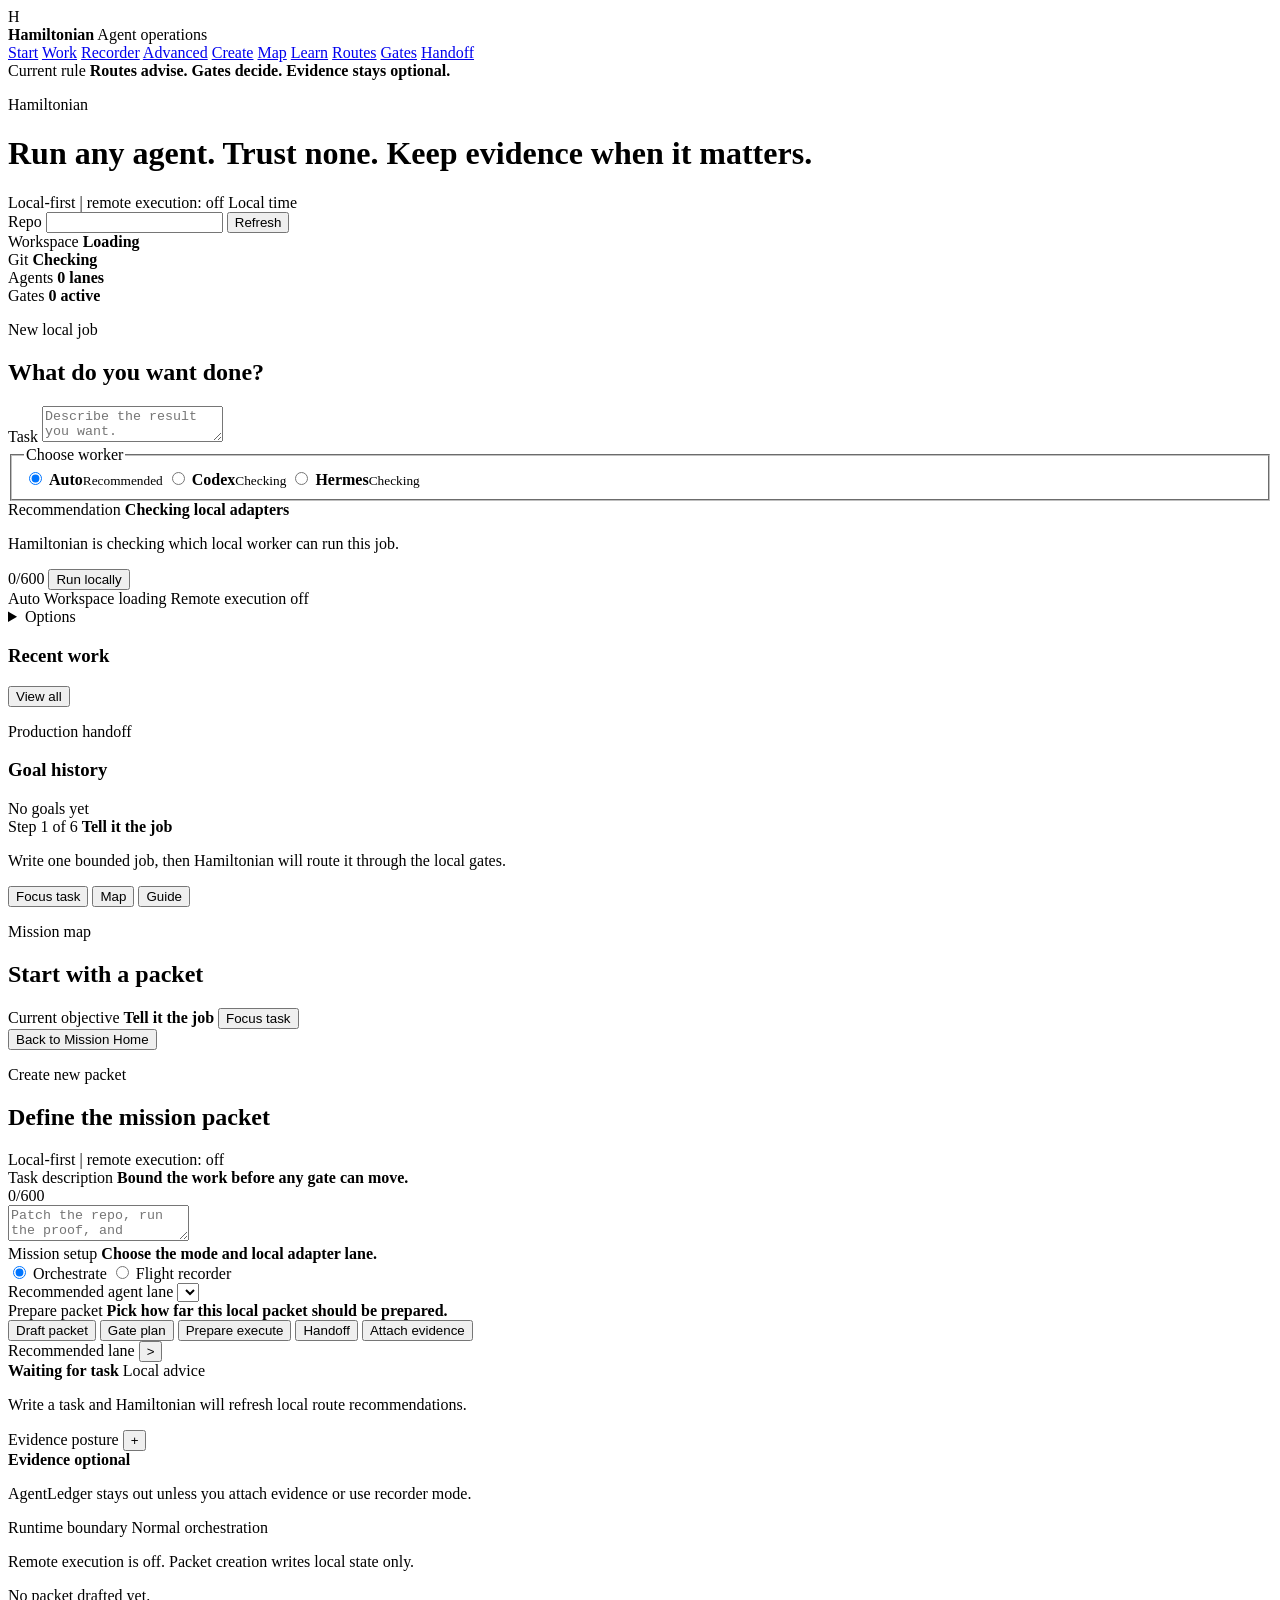
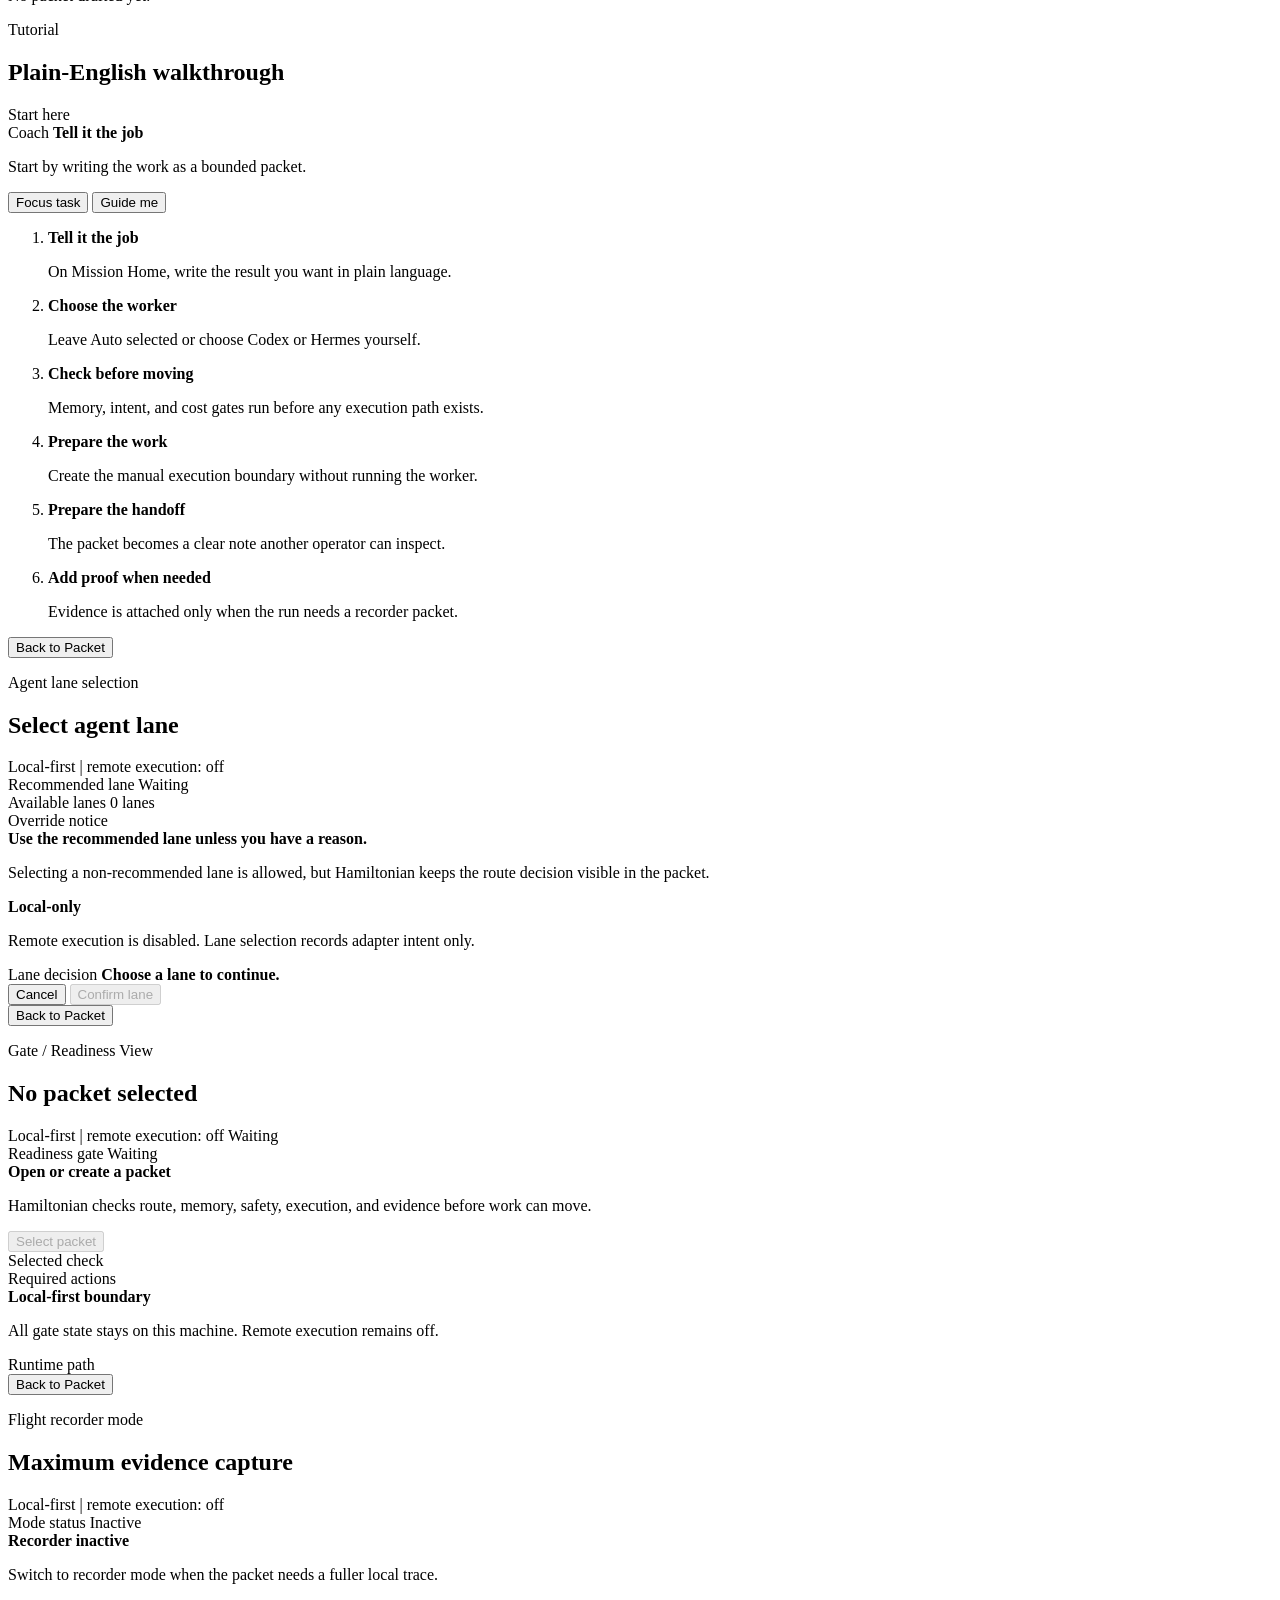
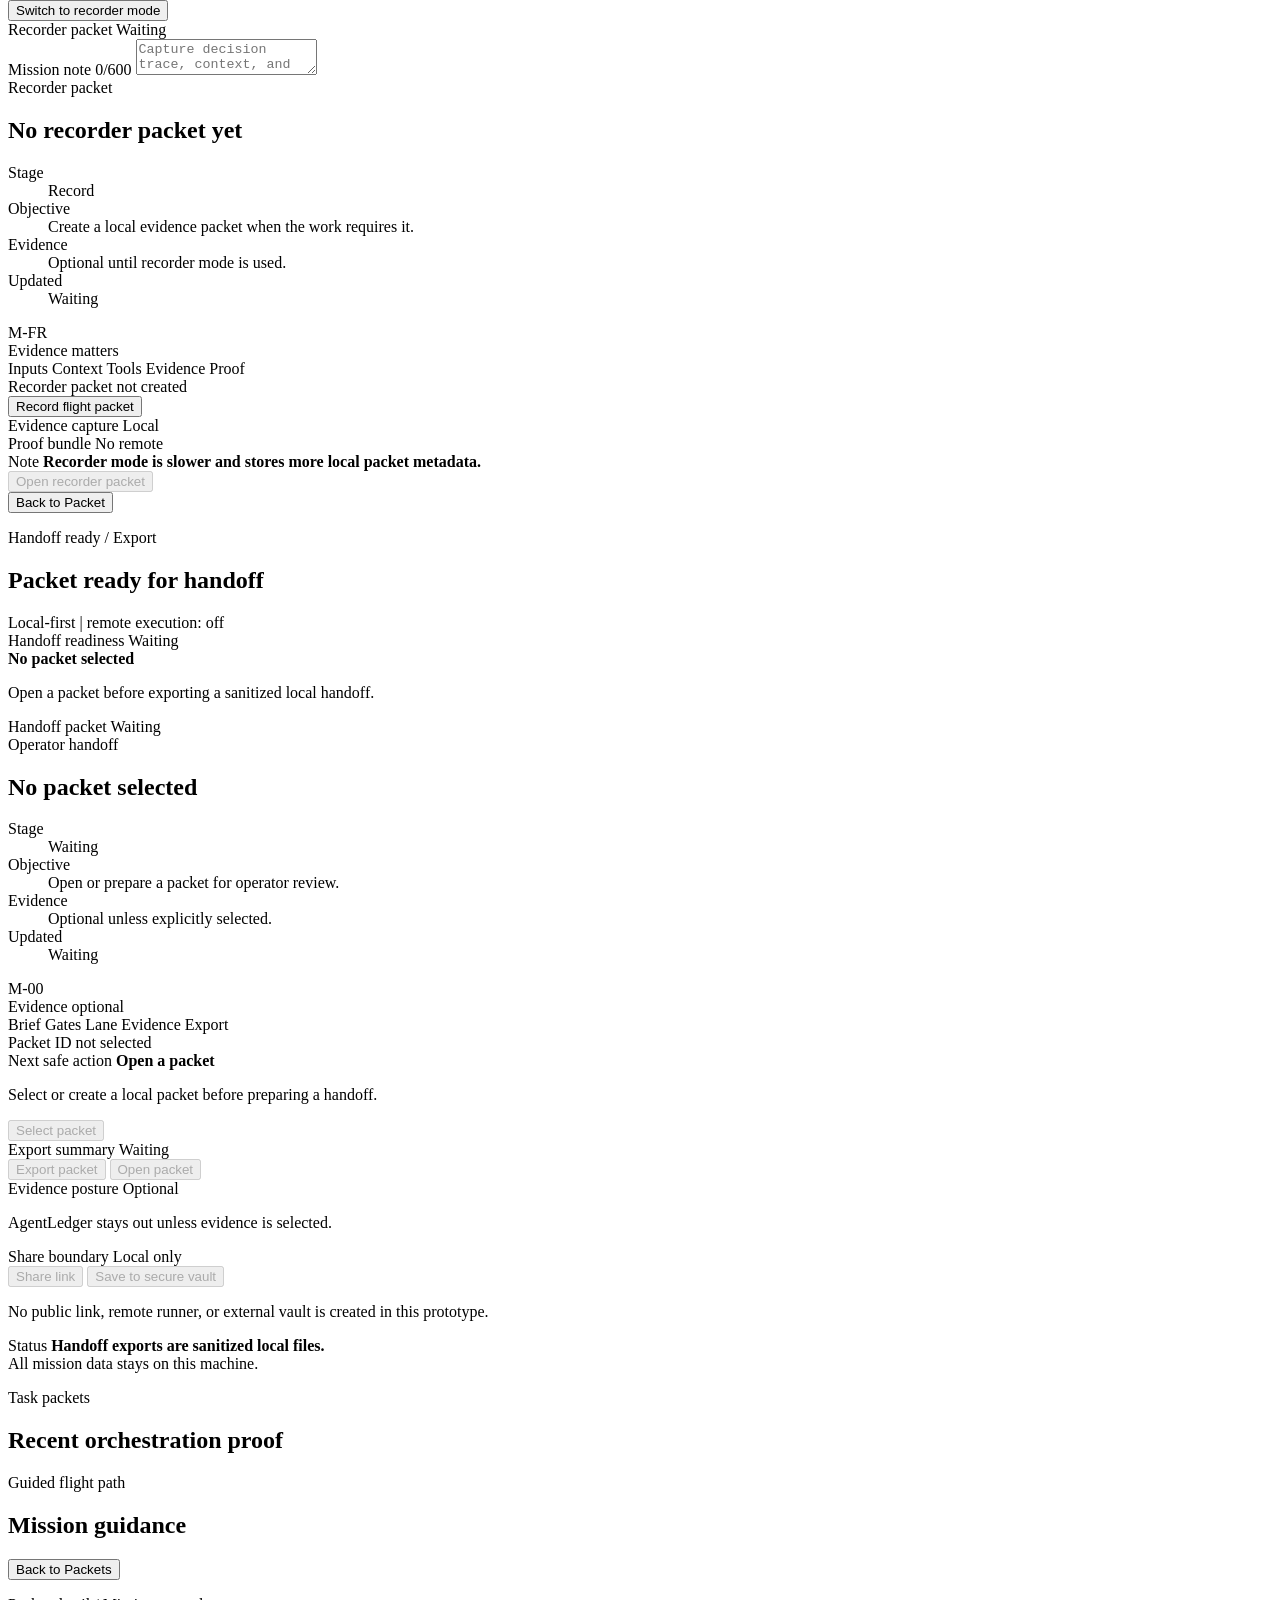
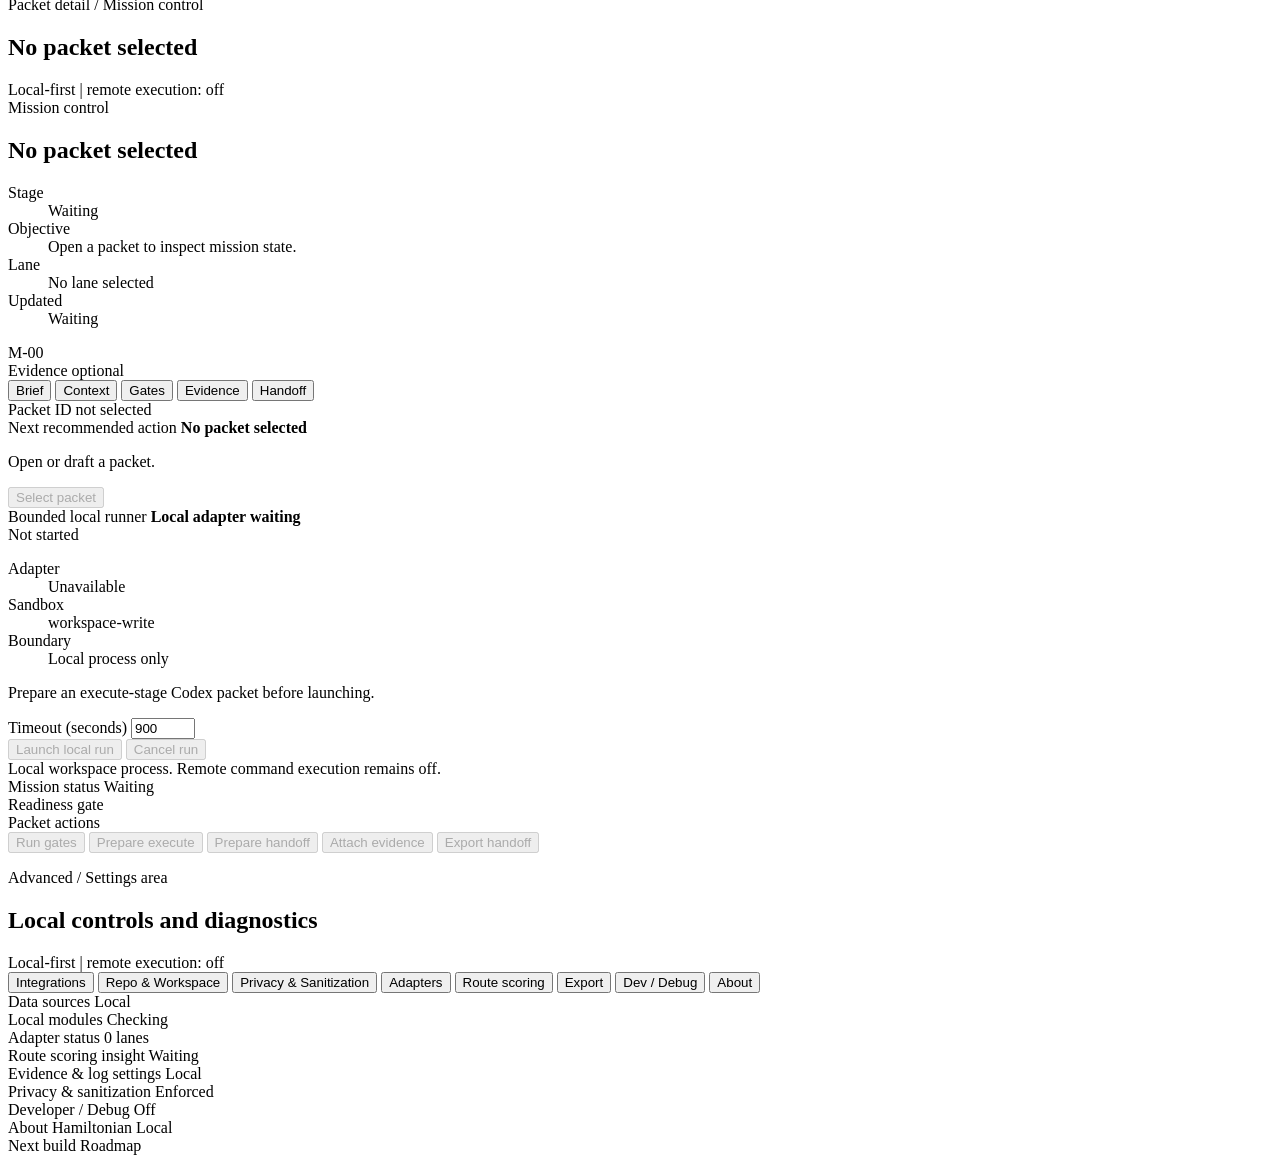
==== commit ad4c56ff: "Make agent choice obvious on Mission Home" ====
--- a/src/hamiltonian/web/index.html
+++ b/src/hamiltonian/web/index.html
@@ -85,12 +85,34 @@
               placeholder="Describe the result you want."
               data-testid="simple-task"
             ></textarea>
+            <fieldset id="simple-lane-picker" class="simple-lane-picker" data-testid="simple-lane-picker">
+              <legend>Choose worker</legend>
+              <div class="simple-lane-segments" role="radiogroup" aria-label="Agent lane">
+                <label>
+                  <input type="radio" name="simple-agent-lane" value="auto" checked />
+                  <span><strong>Auto</strong><small id="simple-lane-auto-status">Recommended</small></span>
+                </label>
+                <label>
+                  <input type="radio" name="simple-agent-lane" value="codex" />
+                  <span><strong>Codex</strong><small id="simple-lane-codex-status">Checking</small></span>
+                </label>
+                <label>
+                  <input type="radio" name="simple-agent-lane" value="hermes" />
+                  <span><strong>Hermes</strong><small id="simple-lane-hermes-status">Checking</small></span>
+                </label>
+              </div>
+            </fieldset>
+            <div id="simple-lane-guidance" class="simple-lane-guidance" aria-live="polite" data-testid="simple-lane-guidance">
+              <span id="simple-lane-guidance-status">Recommendation</span>
+              <strong id="simple-lane-guidance-title">Checking local adapters</strong>
+              <p id="simple-lane-guidance-body">Hamiltonian is checking which local worker can run this job.</p>
+            </div>
             <div class="simple-run-actions">
               <span id="simple-task-count">0/600</span>
               <button id="simple-run-button" class="simple-run-button" type="submit" data-testid="simple-run">Run locally</button>
             </div>
             <div class="simple-runtime-line" aria-label="Runtime boundary">
-              <span>Codex</span>
+              <span id="simple-runtime-agent">Auto</span>
               <span id="simple-workspace-name">Workspace loading</span>
               <span>Remote execution off</span>
             </div>
@@ -361,11 +383,11 @@
             <ol class="tutorial-steps" aria-label="Hamiltonian walkthrough">
               <li class="tutorial-step" data-stage="draft">
                 <strong>Tell it the job</strong>
-                <p>Write the work you want done, then save it as a packet.</p>
+                <p>On Mission Home, write the result you want in plain language.</p>
               </li>
               <li class="tutorial-step" data-stage="route">
                 <strong>Choose the worker</strong>
-                <p>Hamiltonian recommends a lane, but the operator can override it.</p>
+                <p>Leave Auto selected or choose Codex or Hermes yourself.</p>
               </li>
               <li class="tutorial-step" data-stage="gate">
                 <strong>Check before moving</strong>
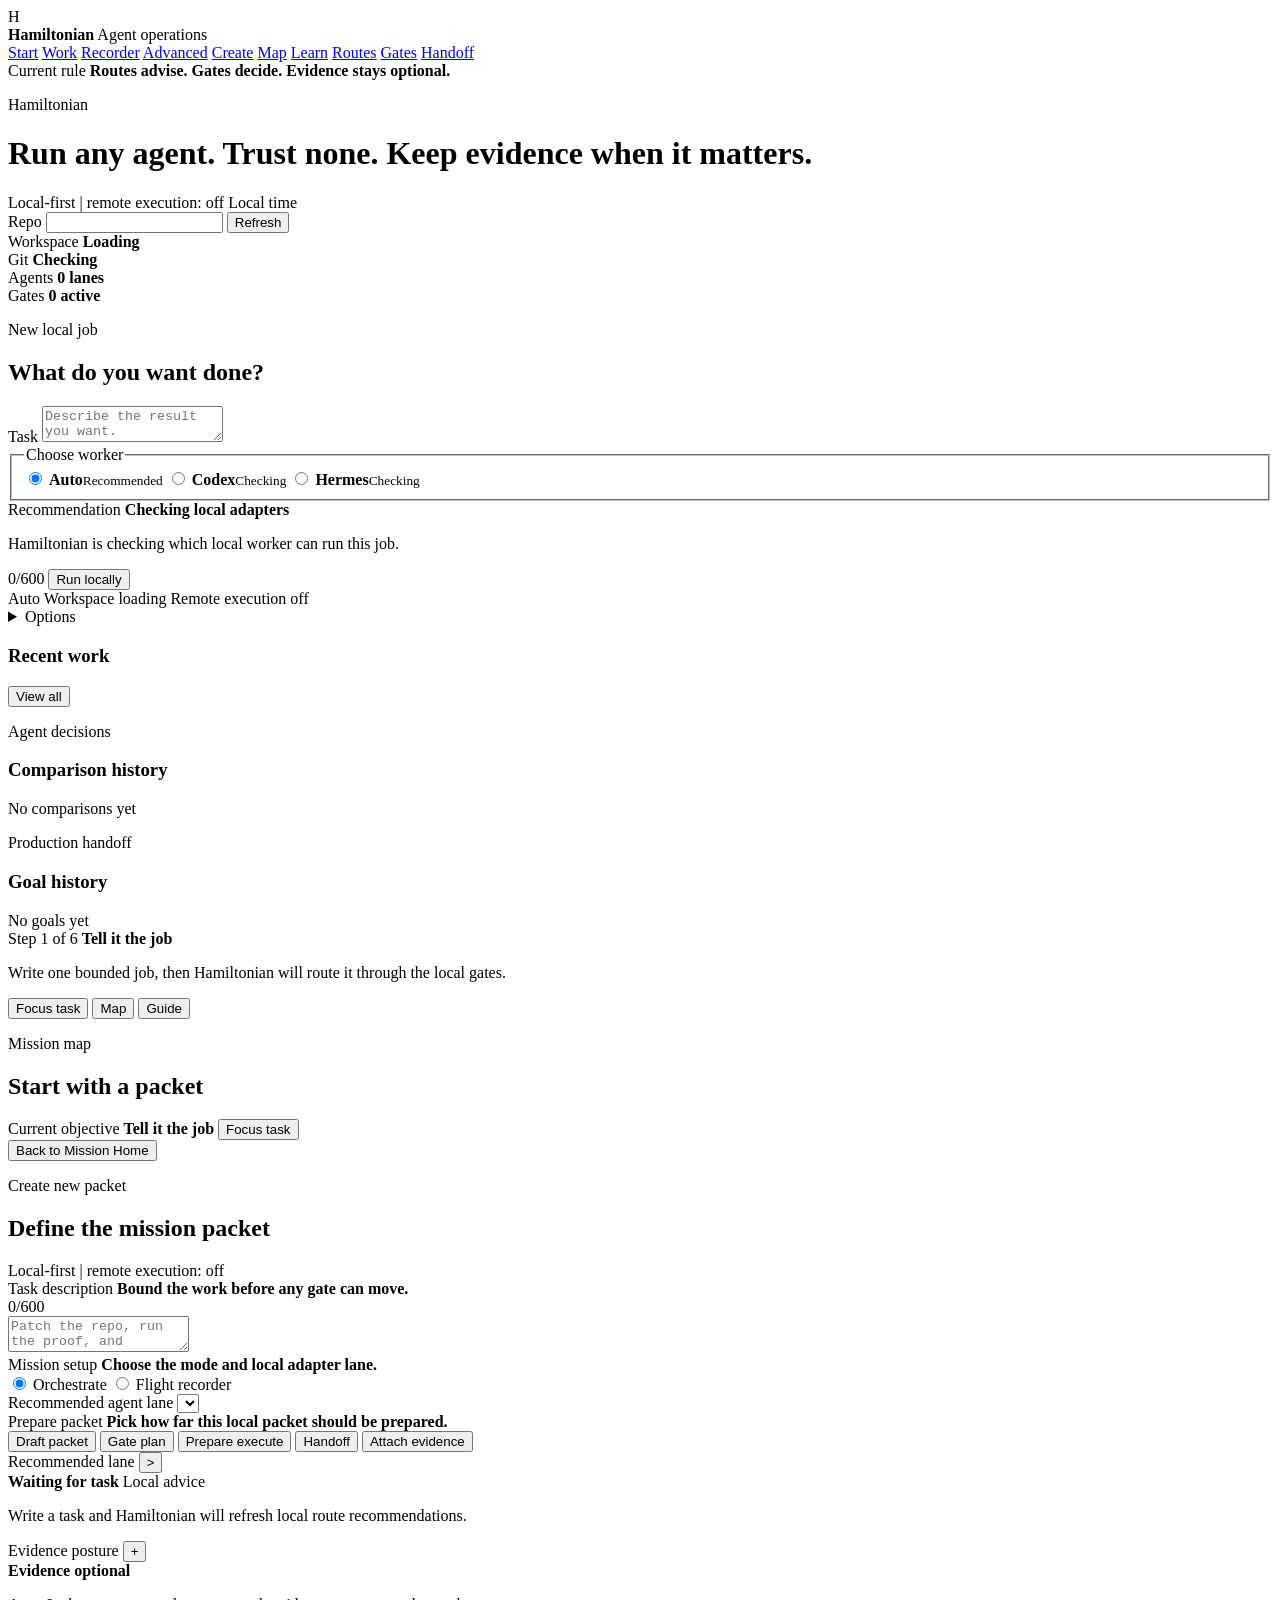
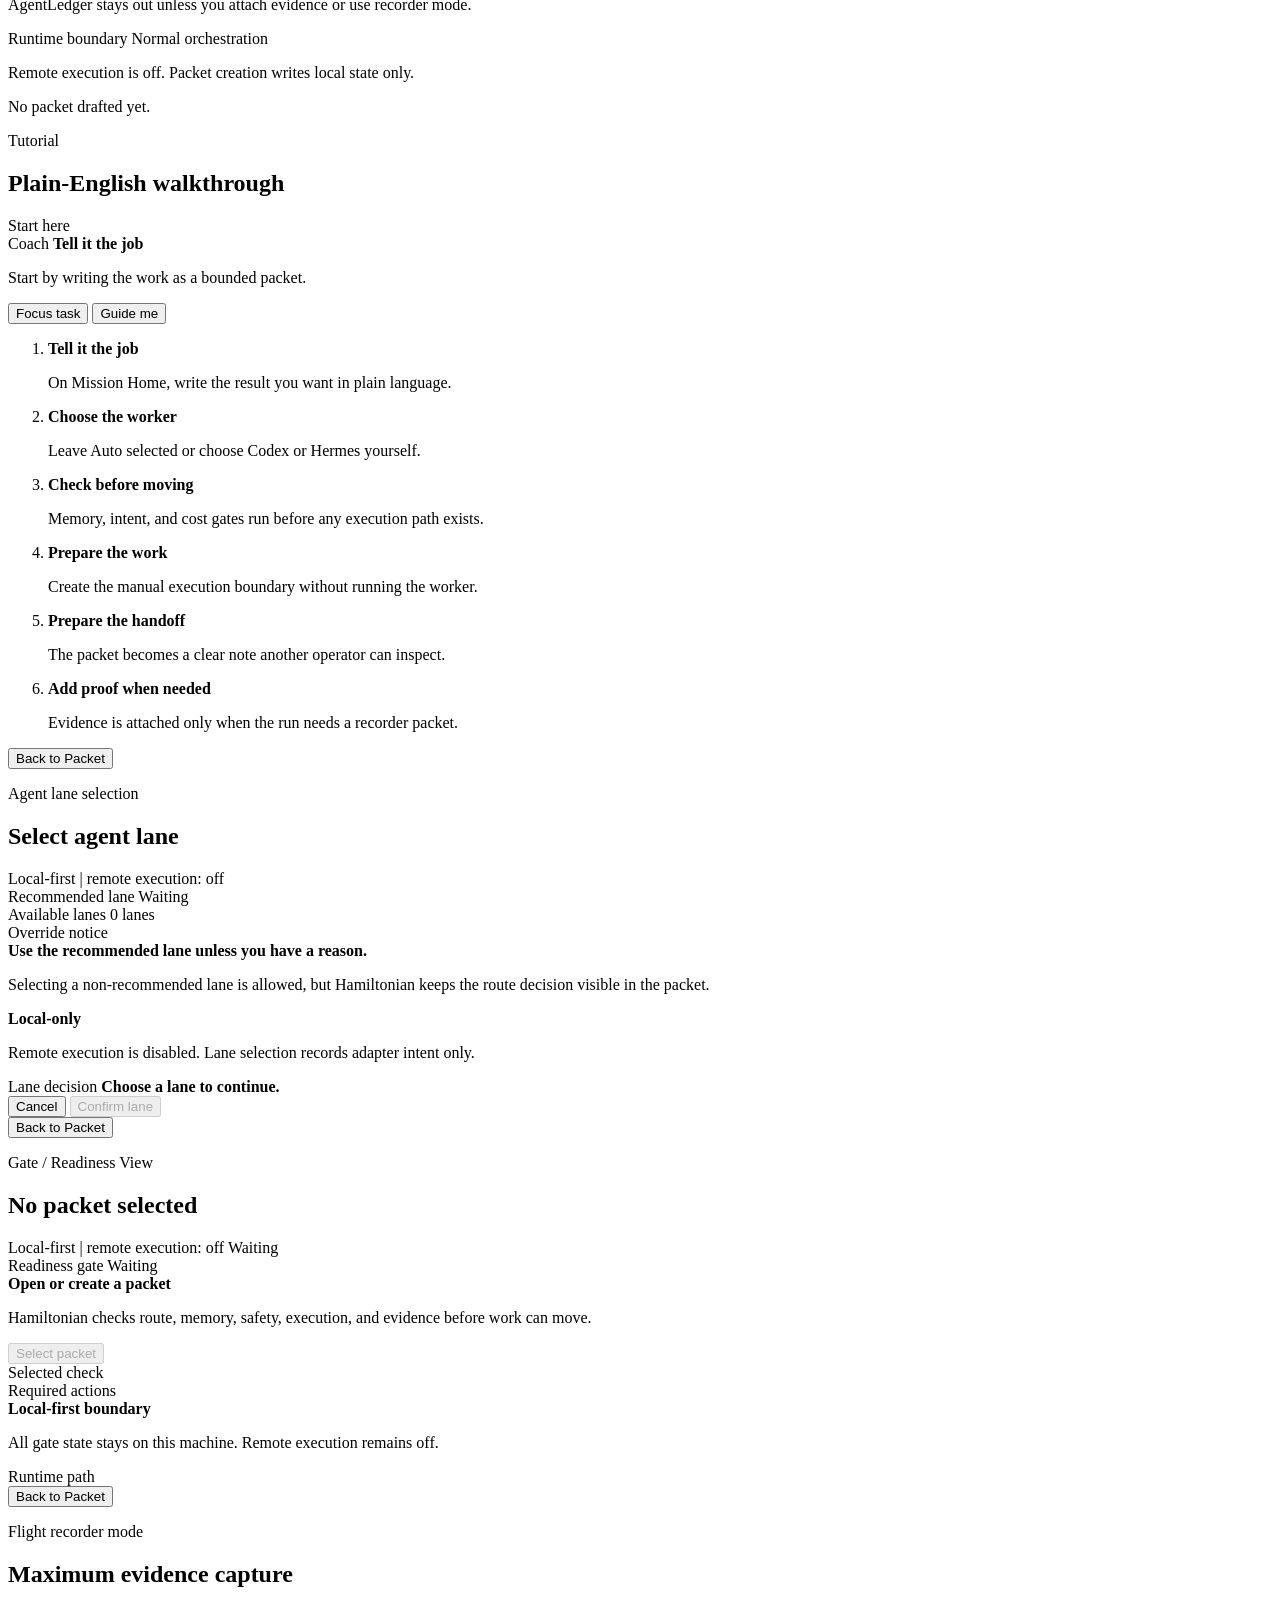
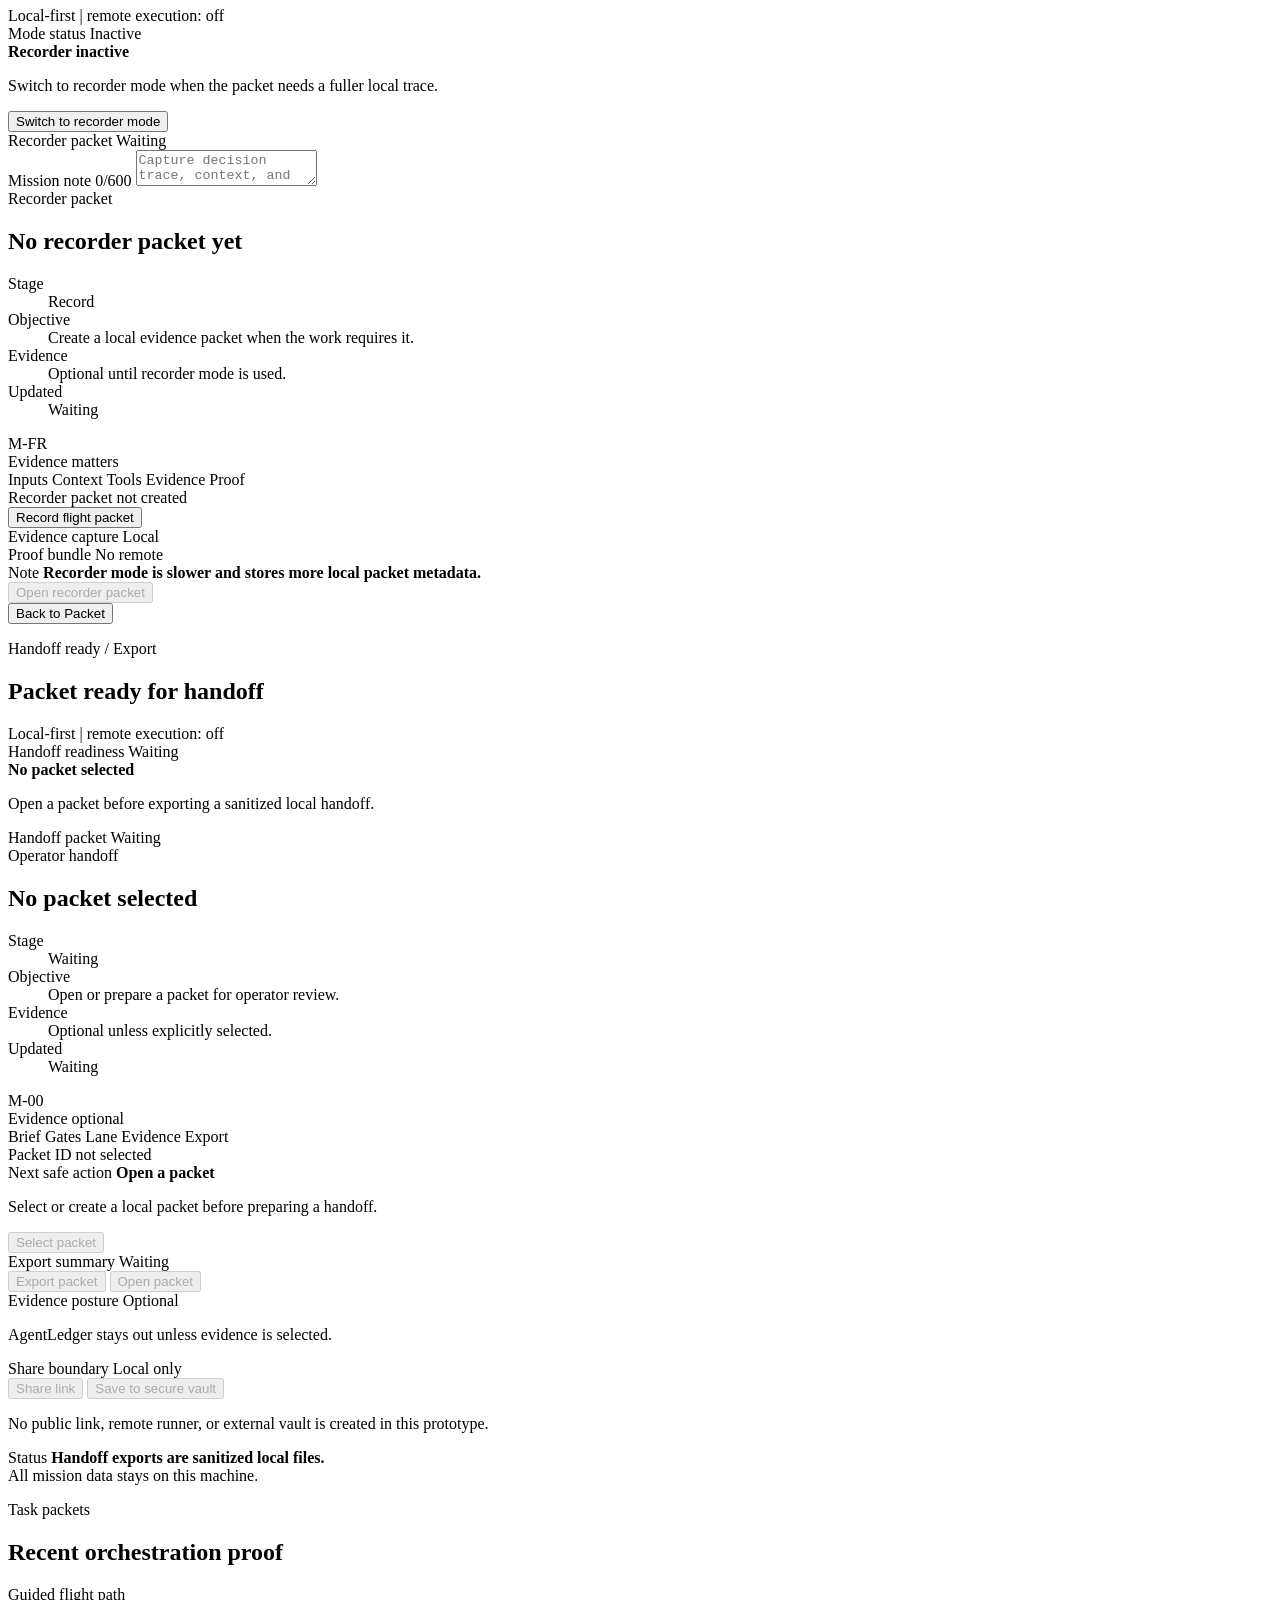
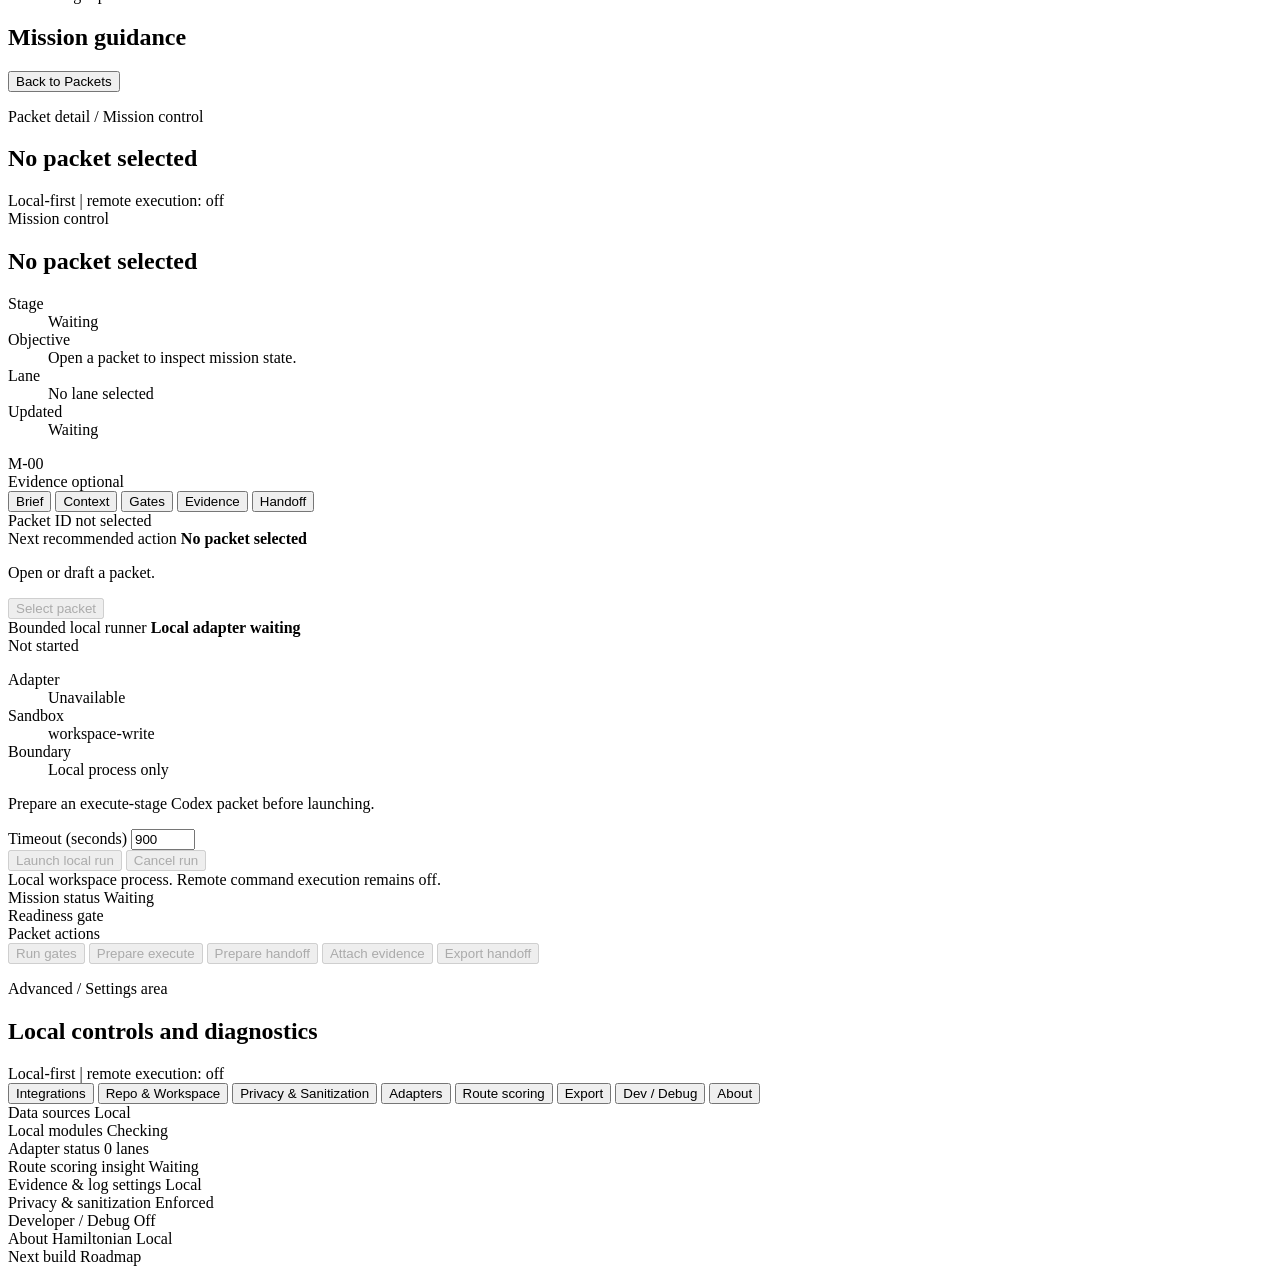
==== commit 5eaad118: "Add comparison decisions and goal handoff" ====
--- a/src/hamiltonian/web/index.html
+++ b/src/hamiltonian/web/index.html
@@ -151,6 +151,7 @@
             <pre id="simple-run-result" class="simple-run-result" hidden></pre>
             <div class="simple-status-actions">
               <button id="simple-open-packet" class="compact-button" type="button">Open details</button>
+              <button id="simple-compare-button" class="compact-button" type="button" hidden data-testid="compare-agents">Compare agents</button>
               <button id="simple-goal-button" class="compact-button primary-action" type="button" hidden data-testid="get-codex-goal">Get Codex goal</button>
             </div>
           </section>
@@ -161,6 +162,17 @@
               <button id="home-view-all-packets" class="ghost-link" type="button">View all</button>
             </div>
             <div id="home-recent-packets" class="home-recent-packets" aria-live="polite"></div>
+          </section>
+
+          <section id="home-comparison-history" class="simple-comparison-history" aria-label="Agent comparison history">
+            <div class="simple-section-head">
+              <div>
+                <p class="eyebrow">Agent decisions</p>
+                <h3>Comparison history</h3>
+              </div>
+              <span id="comparison-history-summary" class="goal-history-summary">No comparisons yet</span>
+            </div>
+            <div id="comparison-history-list" class="comparison-history-list" aria-live="polite"></div>
           </section>
 
           <section id="home-goal-history" class="simple-goal-history" aria-label="Codex goal history">
@@ -219,6 +231,71 @@
             <button id="goal-open-codex-button" class="primary-action" type="button">Open in Codex</button>
             <button id="goal-review-button" class="compact-button" type="button" hidden>Review completed goal</button>
           </div>
+        </dialog>
+
+        <dialog id="comparison-dialog" class="comparison-dialog" aria-labelledby="comparison-dialog-title">
+          <header class="comparison-dialog-head">
+            <div>
+              <p class="eyebrow">Optional second opinion</p>
+              <h2 id="comparison-dialog-title">Compare agent results</h2>
+            </div>
+            <button id="comparison-dialog-close" class="icon-button" type="button" aria-label="Close agent comparison">&times;</button>
+          </header>
+
+          <section class="comparison-boundary" aria-label="Comparison execution boundary">
+            <span id="comparison-boundary-label">Preview only</span>
+            <strong id="comparison-boundary-title">No second run has started</strong>
+            <p id="comparison-boundary-body">Review the counterpart below. Starting comparison launches one additional local agent run.</p>
+          </section>
+
+          <div class="comparison-results" data-testid="comparison-results">
+            <section class="comparison-result-column" aria-label="First agent result">
+              <div class="comparison-result-head">
+                <span>First result</span>
+                <strong id="comparison-primary-name">Current agent</strong>
+              </div>
+              <pre id="comparison-primary-result" class="comparison-result-text">Loading result...</pre>
+              <p id="comparison-primary-receipt" class="comparison-receipt">Loading standardized receipt...</p>
+            </section>
+            <section class="comparison-result-column" aria-label="Second agent result">
+              <div class="comparison-result-head">
+                <span>Second result</span>
+                <strong id="comparison-secondary-name">Counterpart</strong>
+              </div>
+              <pre id="comparison-secondary-result" class="comparison-result-text">Not run yet.</pre>
+              <p id="comparison-secondary-receipt" class="comparison-receipt">Receipt will appear after completion.</p>
+            </section>
+          </div>
+
+          <section id="comparison-decision" class="comparison-decision" aria-label="Choose the preferred result" hidden>
+            <div class="comparison-decision-head">
+              <div>
+                <span>Operator decision</span>
+                <strong>Which result should move forward?</strong>
+              </div>
+              <span id="comparison-decision-state">Not decided</span>
+            </div>
+            <div class="comparison-decision-options" role="radiogroup" aria-label="Preferred agent result">
+              <button id="comparison-select-codex" type="button" role="radio" aria-checked="false" data-lane="codex">Use Codex</button>
+              <button id="comparison-select-hermes" type="button" role="radio" aria-checked="false" data-lane="hermes">Use Hermes</button>
+              <button id="comparison-select-neither" type="button" role="radio" aria-checked="false" data-lane="neither">Neither</button>
+            </div>
+            <label class="comparison-reason" for="comparison-decision-reason">
+              Short reason <span>optional</span>
+              <textarea id="comparison-decision-reason" maxlength="500" placeholder="What made this the better result?"></textarea>
+            </label>
+            <div class="comparison-decision-actions">
+              <button id="comparison-save-decision" class="compact-button" type="button">Save decision</button>
+              <button id="comparison-create-goal" class="primary-action" type="button" disabled>Create goal from chosen result</button>
+              <button id="comparison-export" class="compact-button" type="button">Export receipt</button>
+            </div>
+          </section>
+
+          <p id="comparison-dialog-status" class="comparison-dialog-status" aria-live="polite">Comparison preview stays local.</p>
+          <footer class="comparison-dialog-actions">
+            <button id="comparison-cancel-button" class="compact-button" type="button">Close</button>
+            <button id="comparison-run-button" class="primary-action" type="button" data-testid="run-comparison">Run comparison</button>
+          </footer>
         </dialog>
 
         <section id="mission-hud" class="mission-hud" aria-label="Current mission objective" data-pages="map learn">
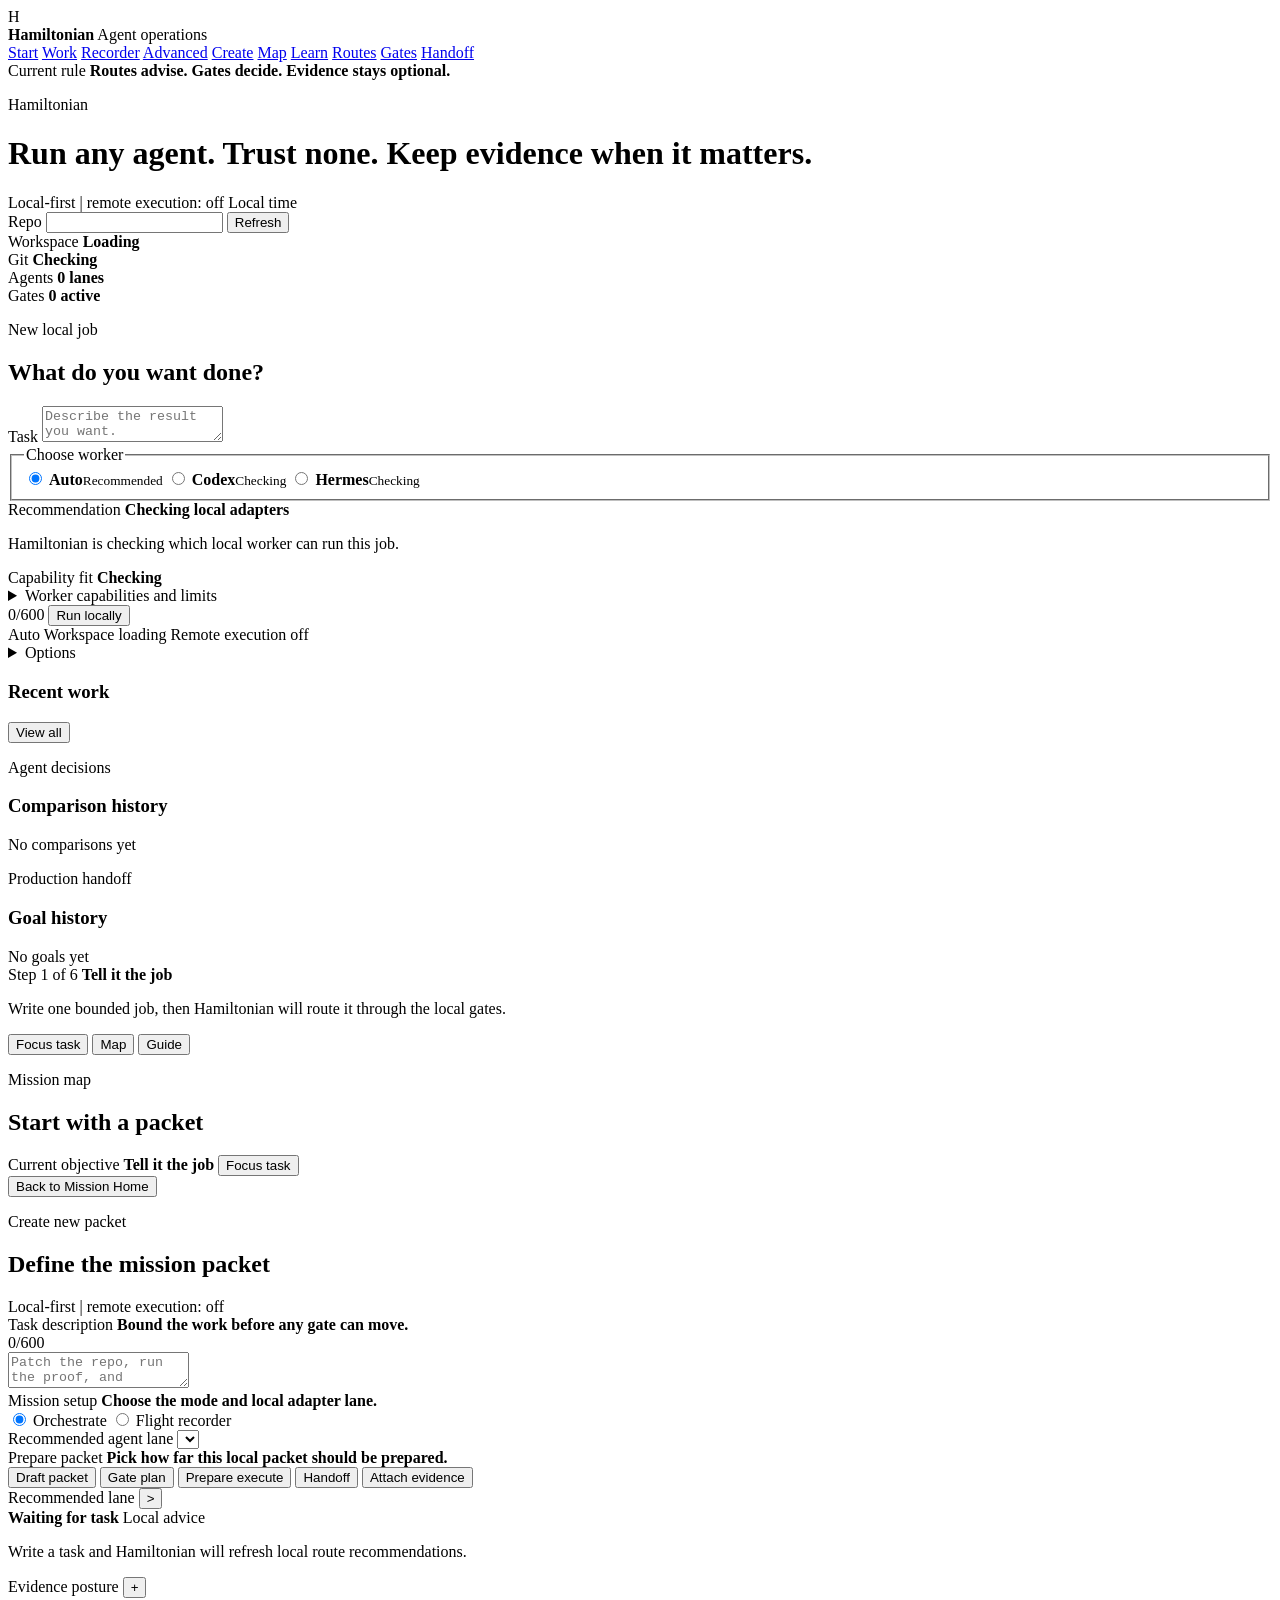
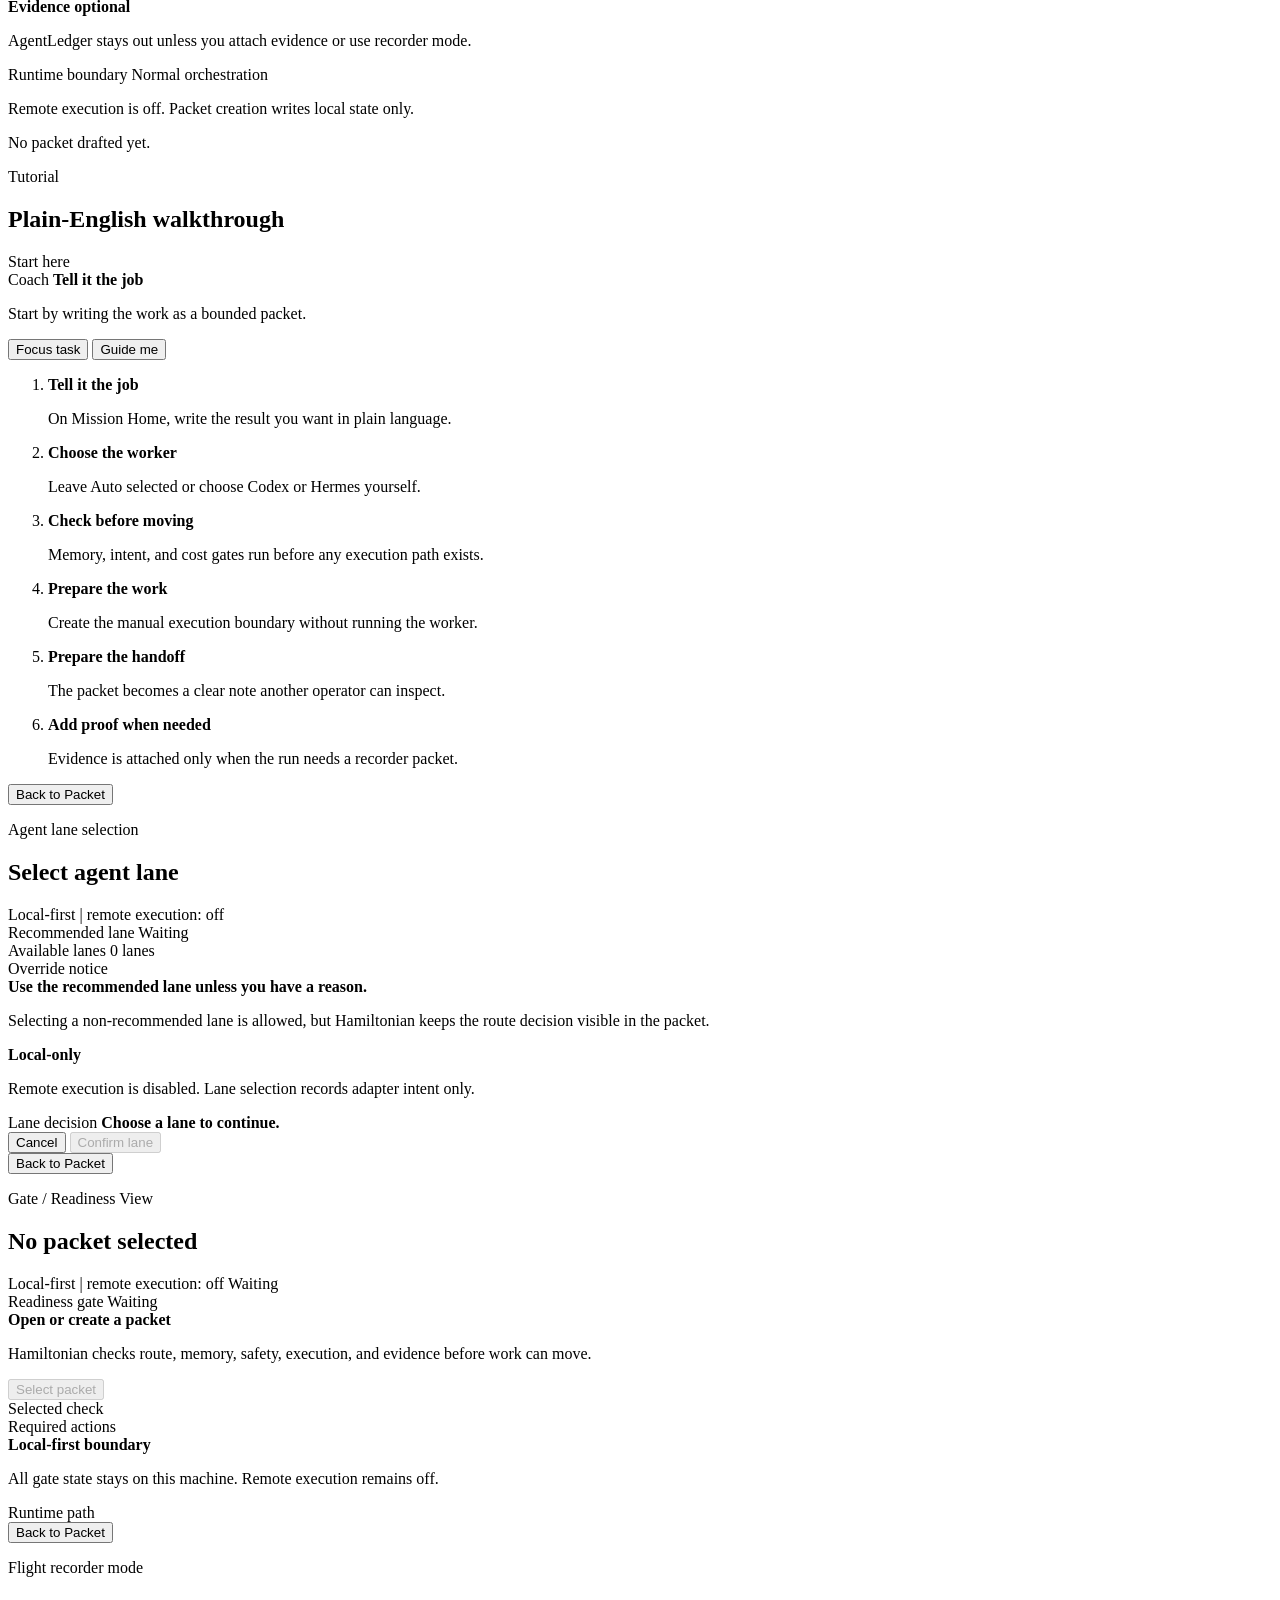
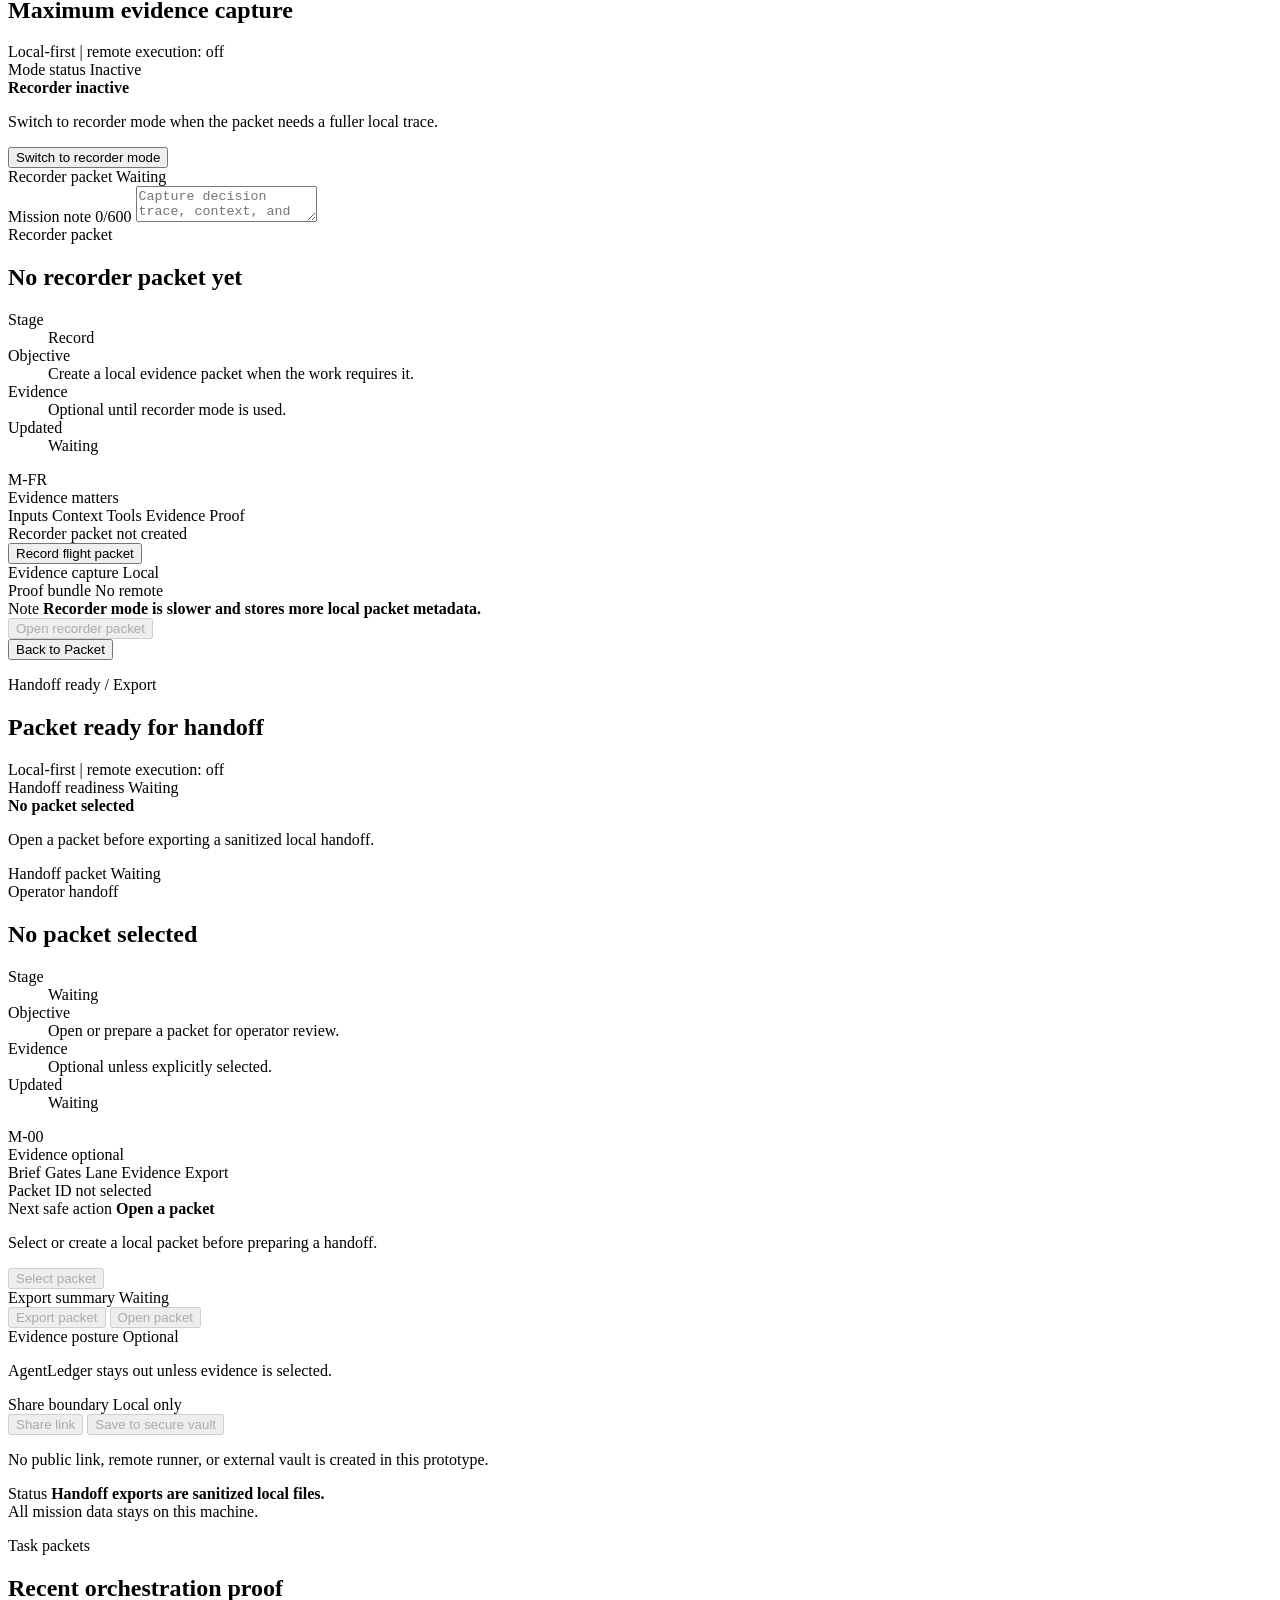
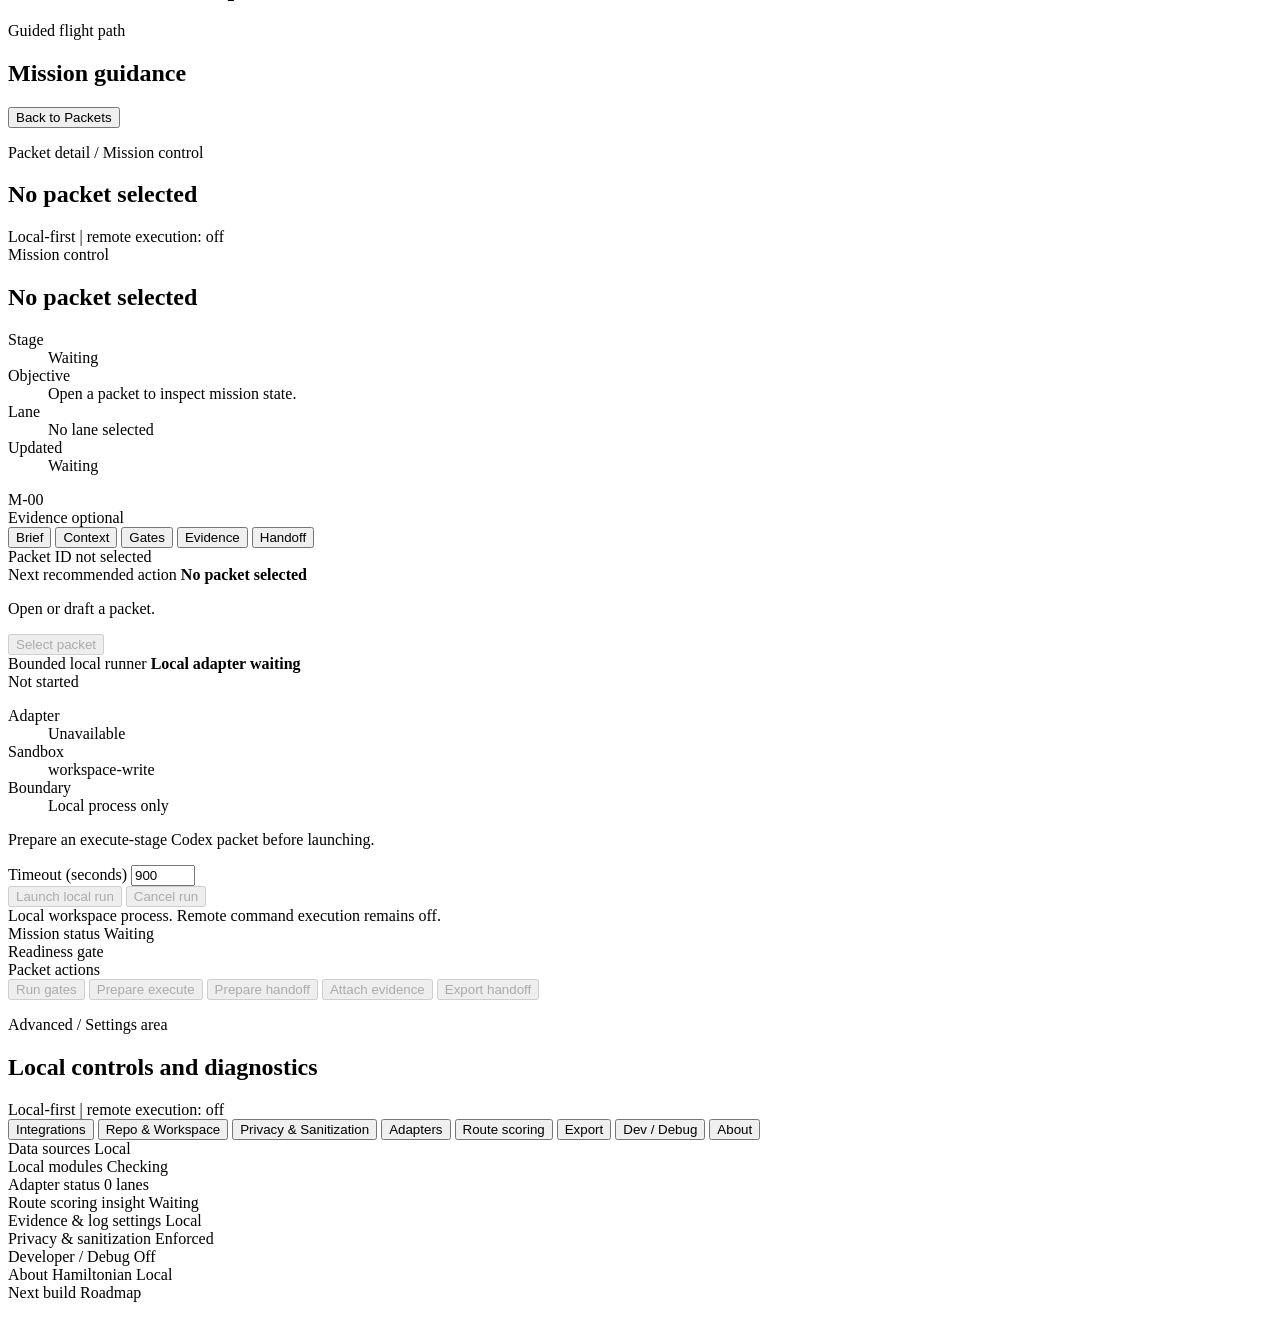
==== commit 2932bc23: "Add adapter capability manifests" ====
--- a/src/hamiltonian/web/index.html
+++ b/src/hamiltonian/web/index.html
@@ -106,6 +106,30 @@
               <span id="simple-lane-guidance-status">Recommendation</span>
               <strong id="simple-lane-guidance-title">Checking local adapters</strong>
               <p id="simple-lane-guidance-body">Hamiltonian is checking which local worker can run this job.</p>
+              <div id="simple-capability-fit" class="simple-capability-fit" data-status="not-evaluated" data-testid="simple-capability-fit">
+                <div class="simple-capability-summary">
+                  <span>Capability fit</span>
+                  <strong id="simple-capability-status">Checking</strong>
+                </div>
+                <div id="simple-capability-requirements" class="simple-capability-requirements" aria-label="Task capability requirements"></div>
+                <details id="simple-capability-details">
+                  <summary>Worker capabilities and limits</summary>
+                  <div class="simple-capability-detail-grid">
+                    <section>
+                      <strong>Strong at</strong>
+                      <ul id="simple-capability-strengths"></ul>
+                    </section>
+                    <section>
+                      <strong>Safety controls</strong>
+                      <ul id="simple-capability-safety"></ul>
+                    </section>
+                    <section>
+                      <strong>Limits</strong>
+                      <ul id="simple-capability-limitations"></ul>
+                    </section>
+                  </div>
+                </details>
+              </div>
             </div>
             <div class="simple-run-actions">
               <span id="simple-task-count">0/600</span>
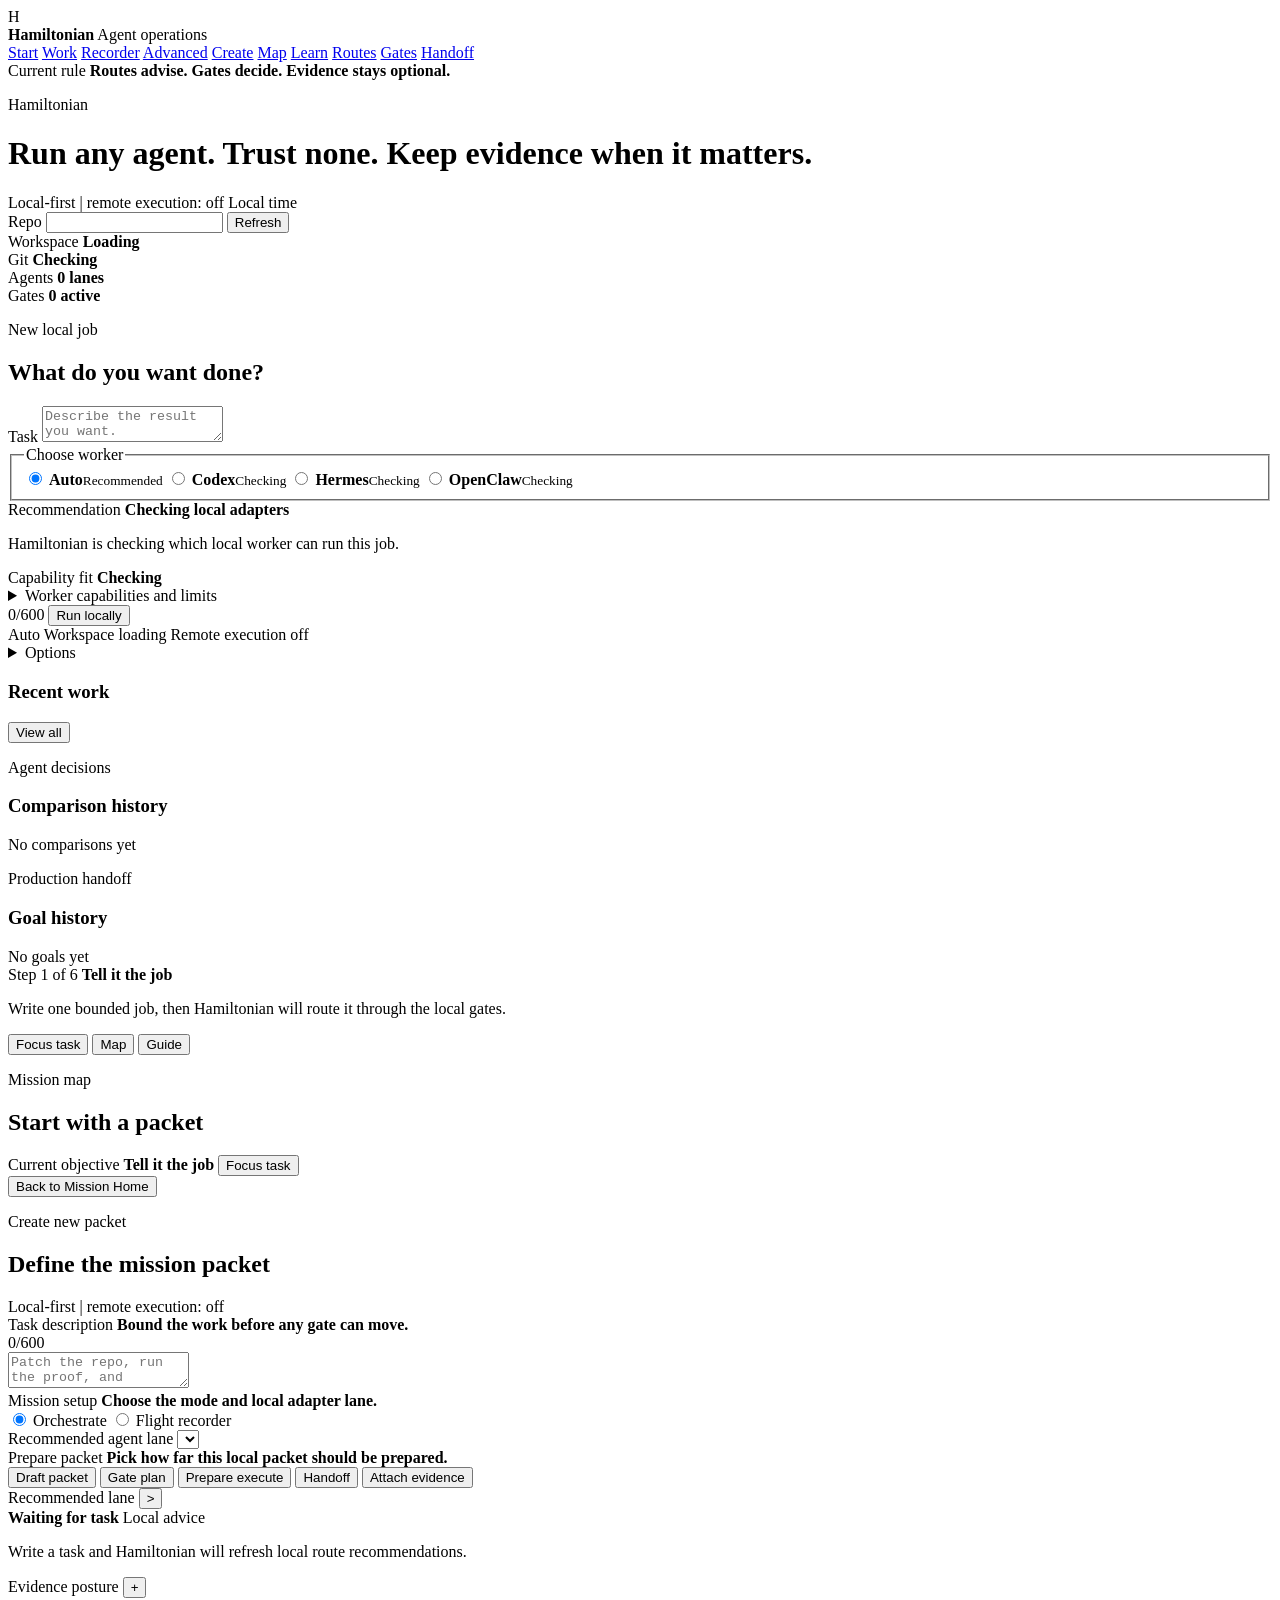
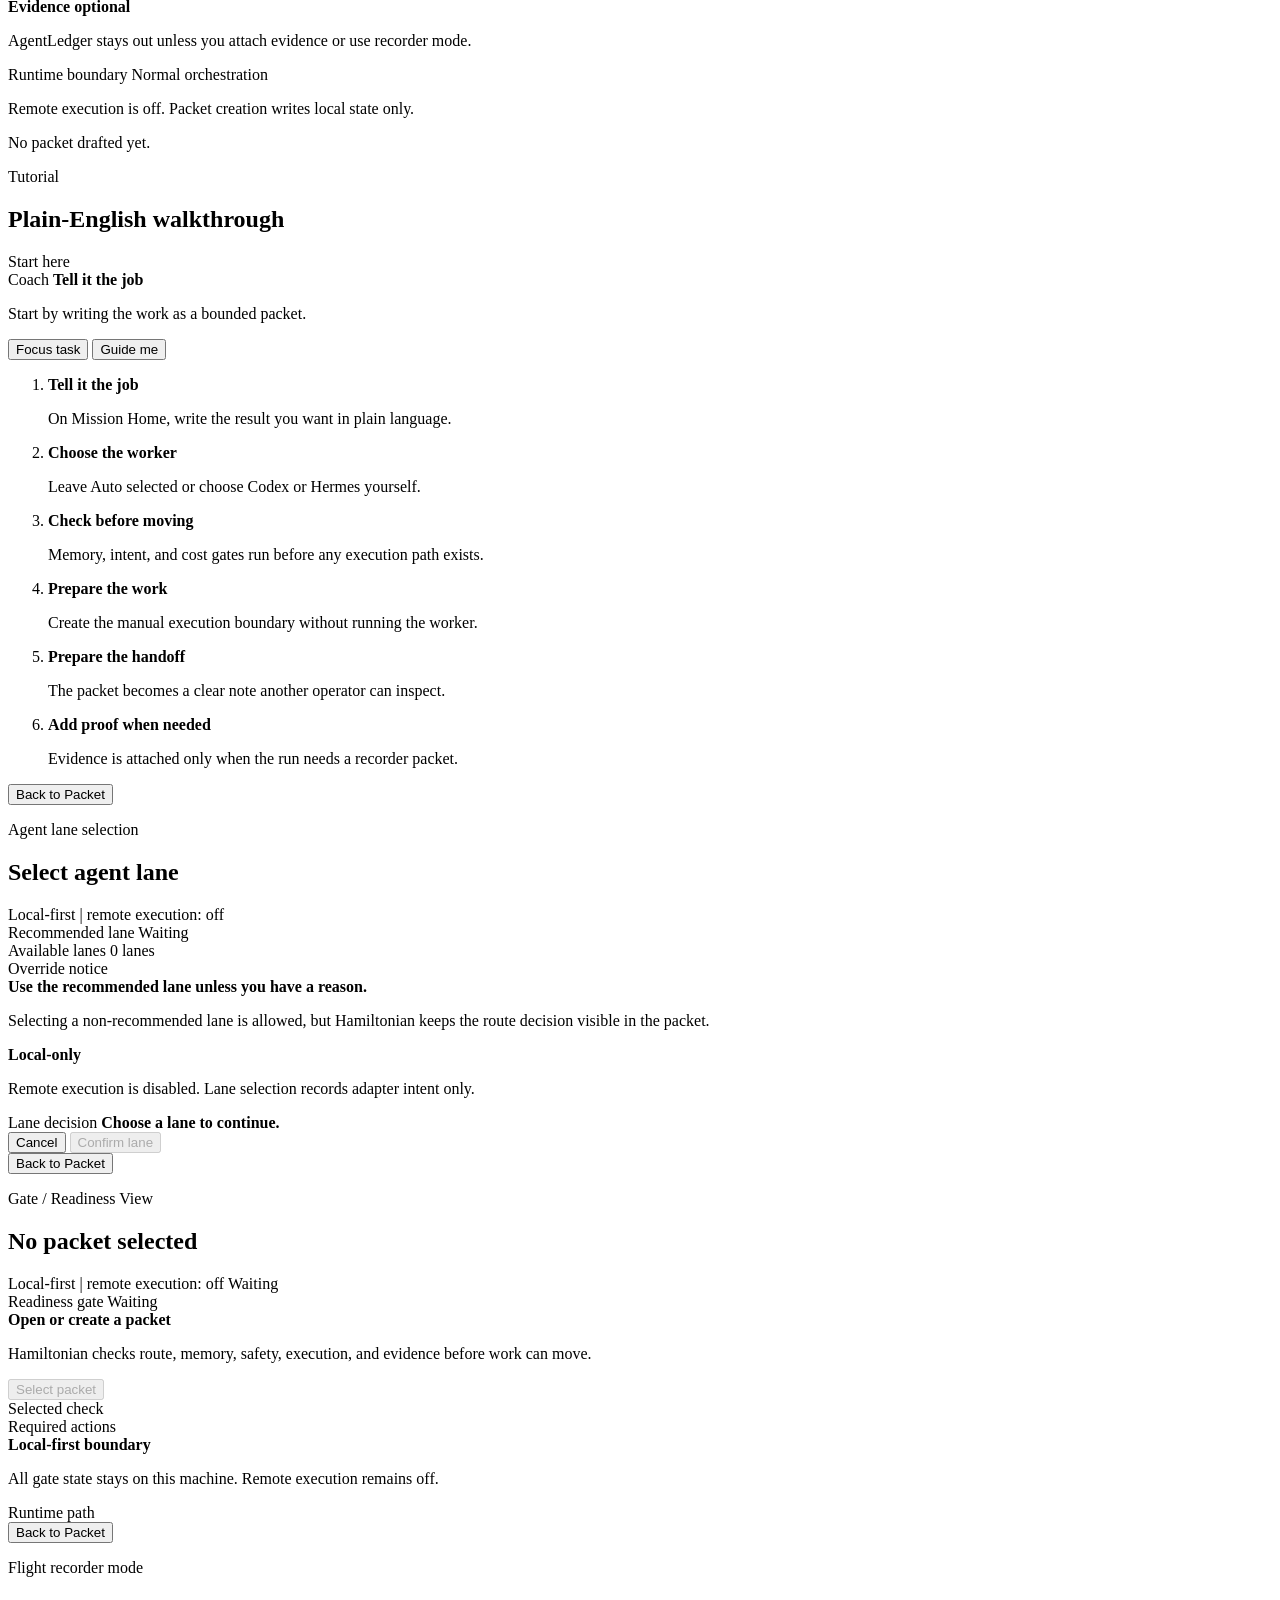
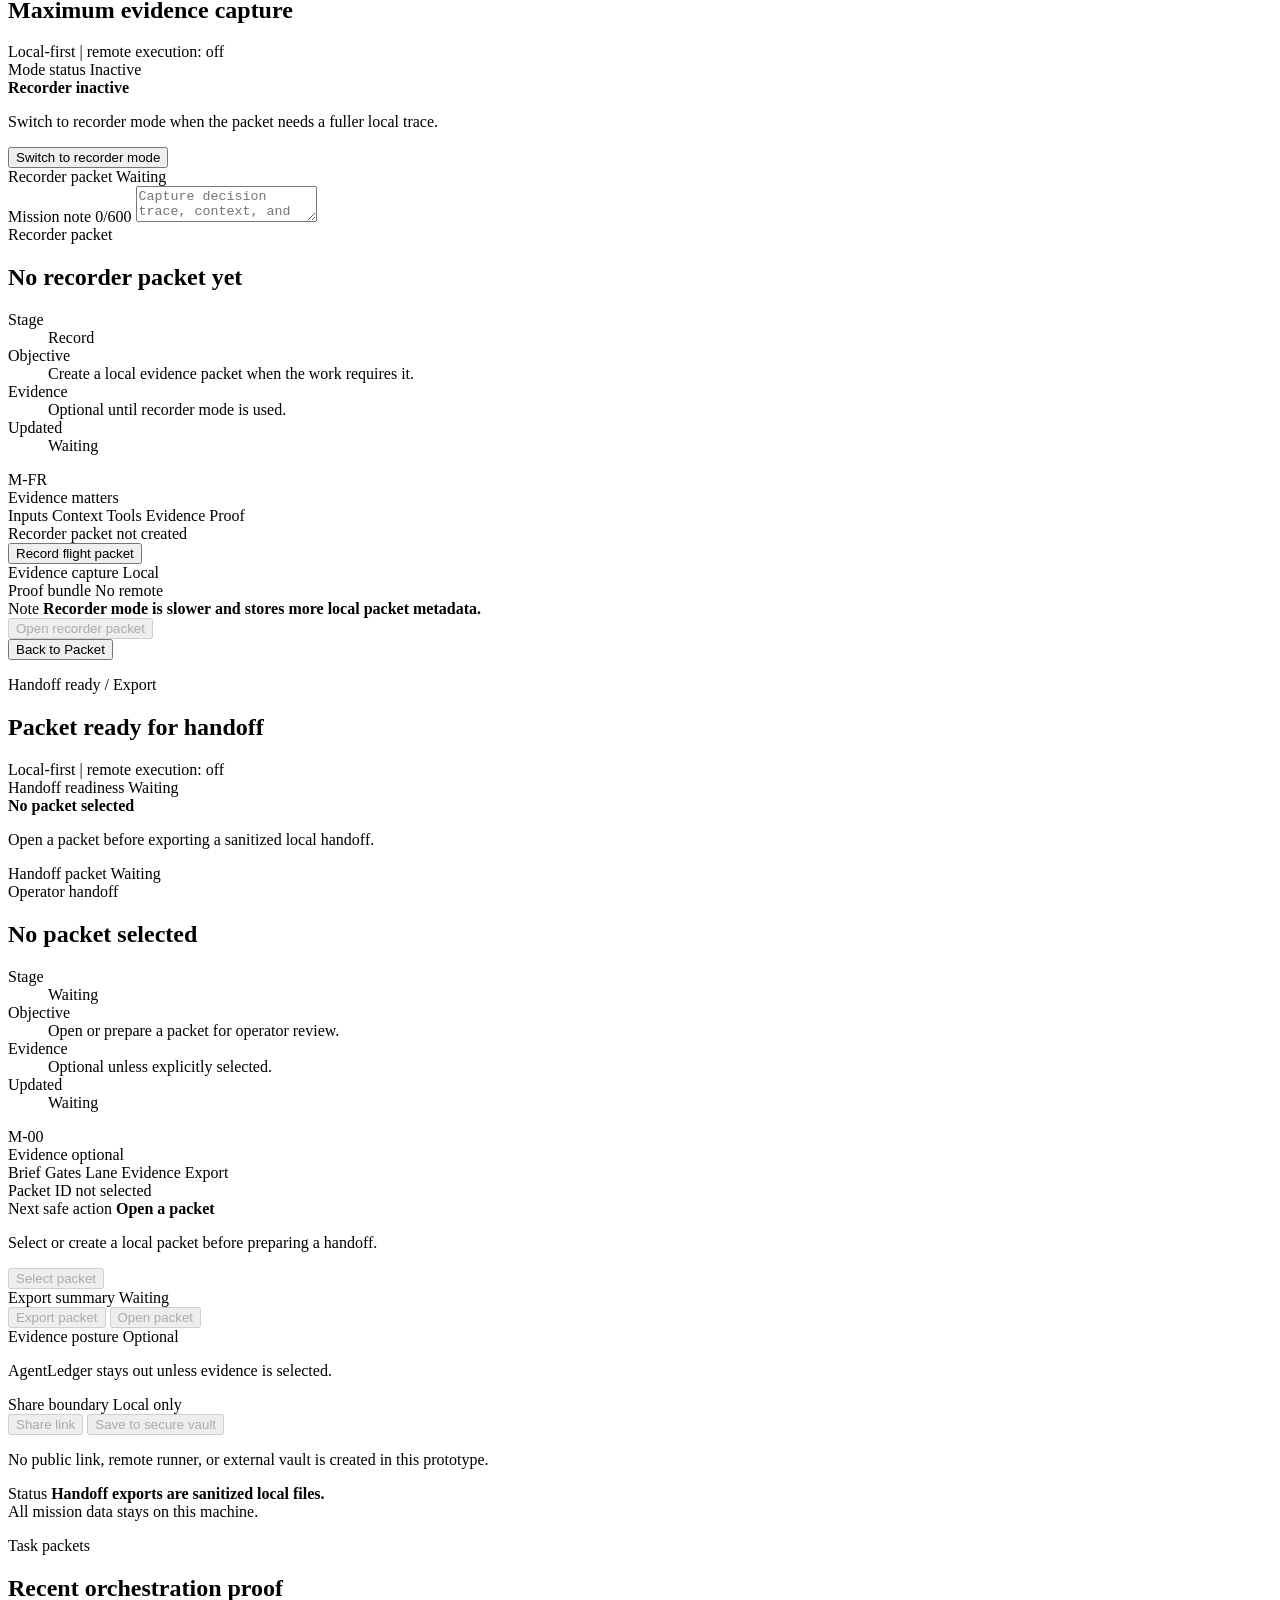
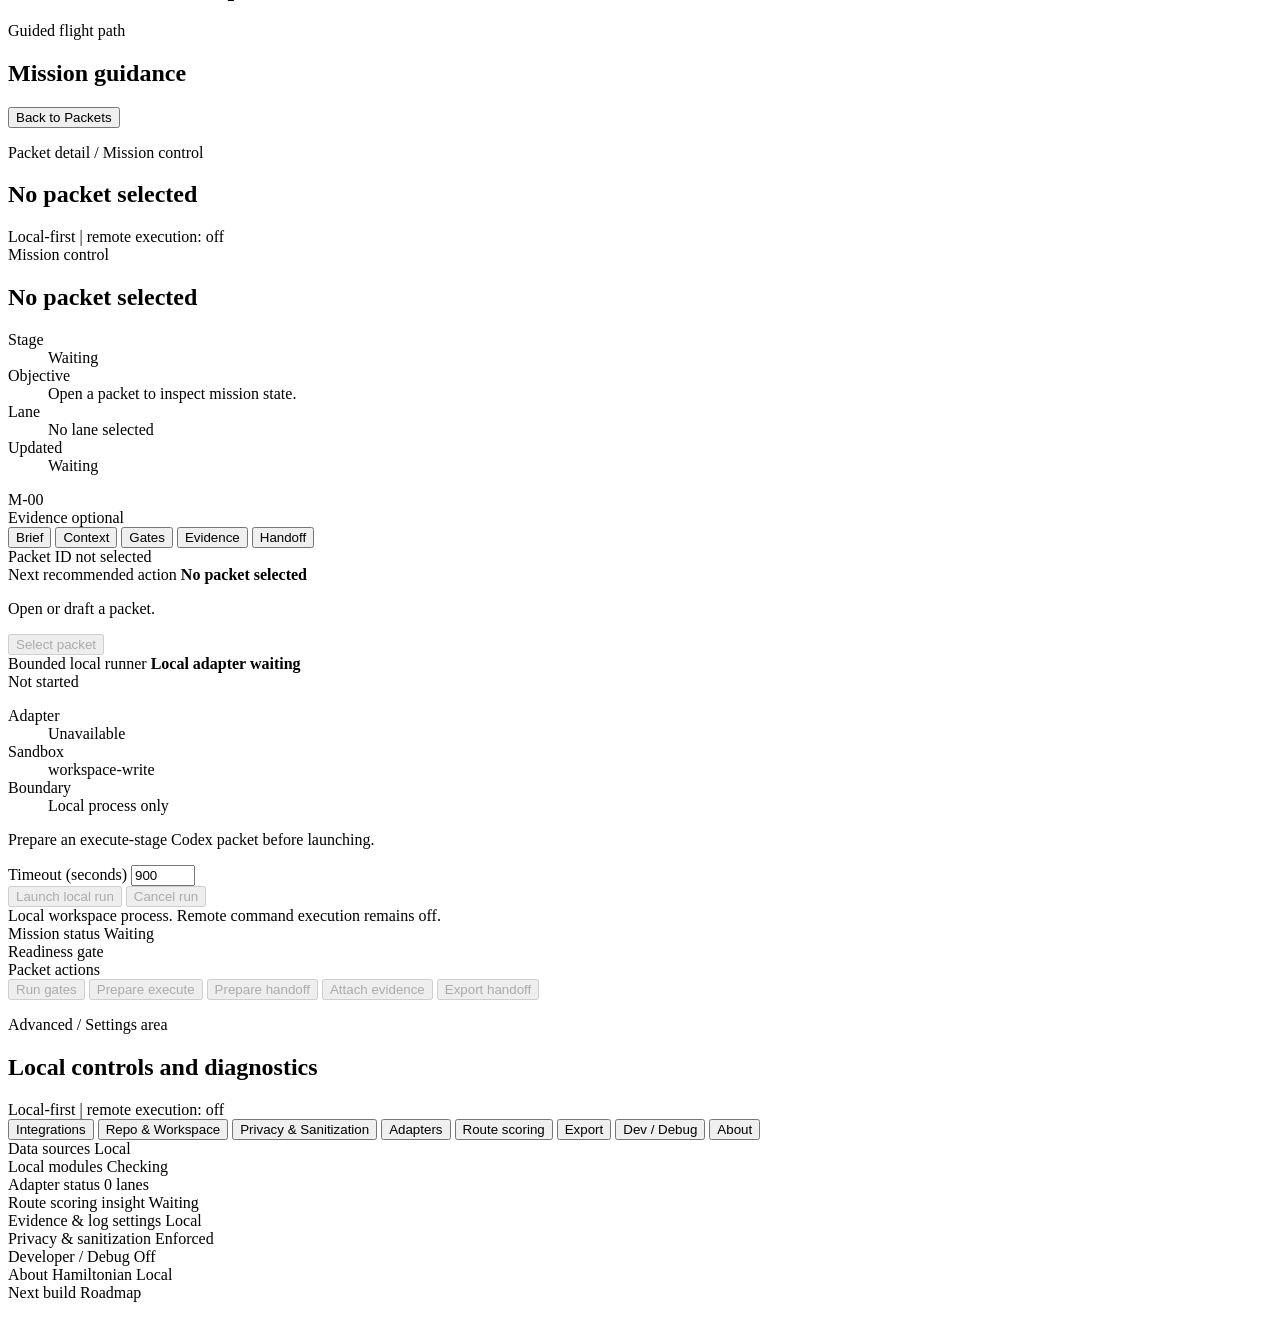
==== commit 06627f5e: "Add forced-local OpenClaw adapter" ====
--- a/src/hamiltonian/web/index.html
+++ b/src/hamiltonian/web/index.html
@@ -99,6 +99,10 @@
                 <label>
                   <input type="radio" name="simple-agent-lane" value="hermes" />
                   <span><strong>Hermes</strong><small id="simple-lane-hermes-status">Checking</small></span>
+                </label>
+                <label>
+                  <input type="radio" name="simple-agent-lane" value="openclaw" />
+                  <span><strong>OpenClaw</strong><small id="simple-lane-openclaw-status">Checking</small></span>
                 </label>
               </div>
             </fieldset>
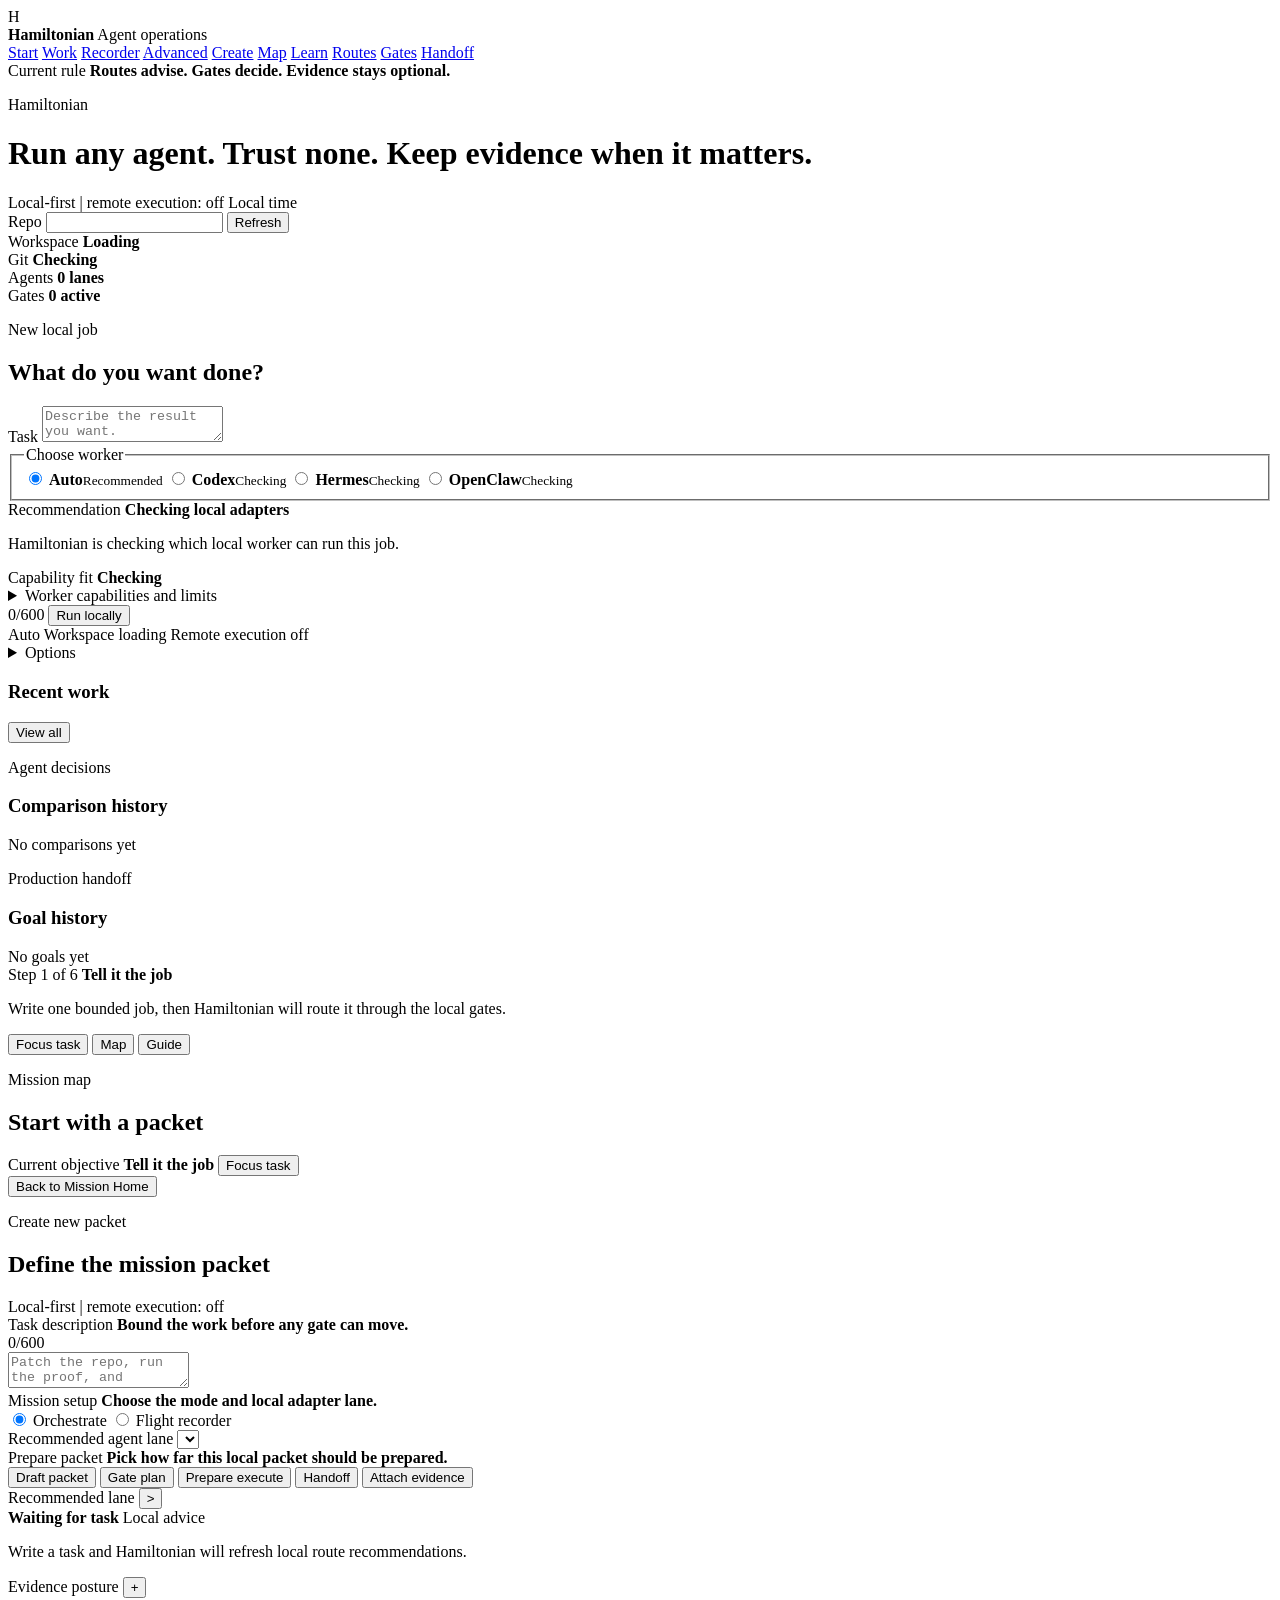
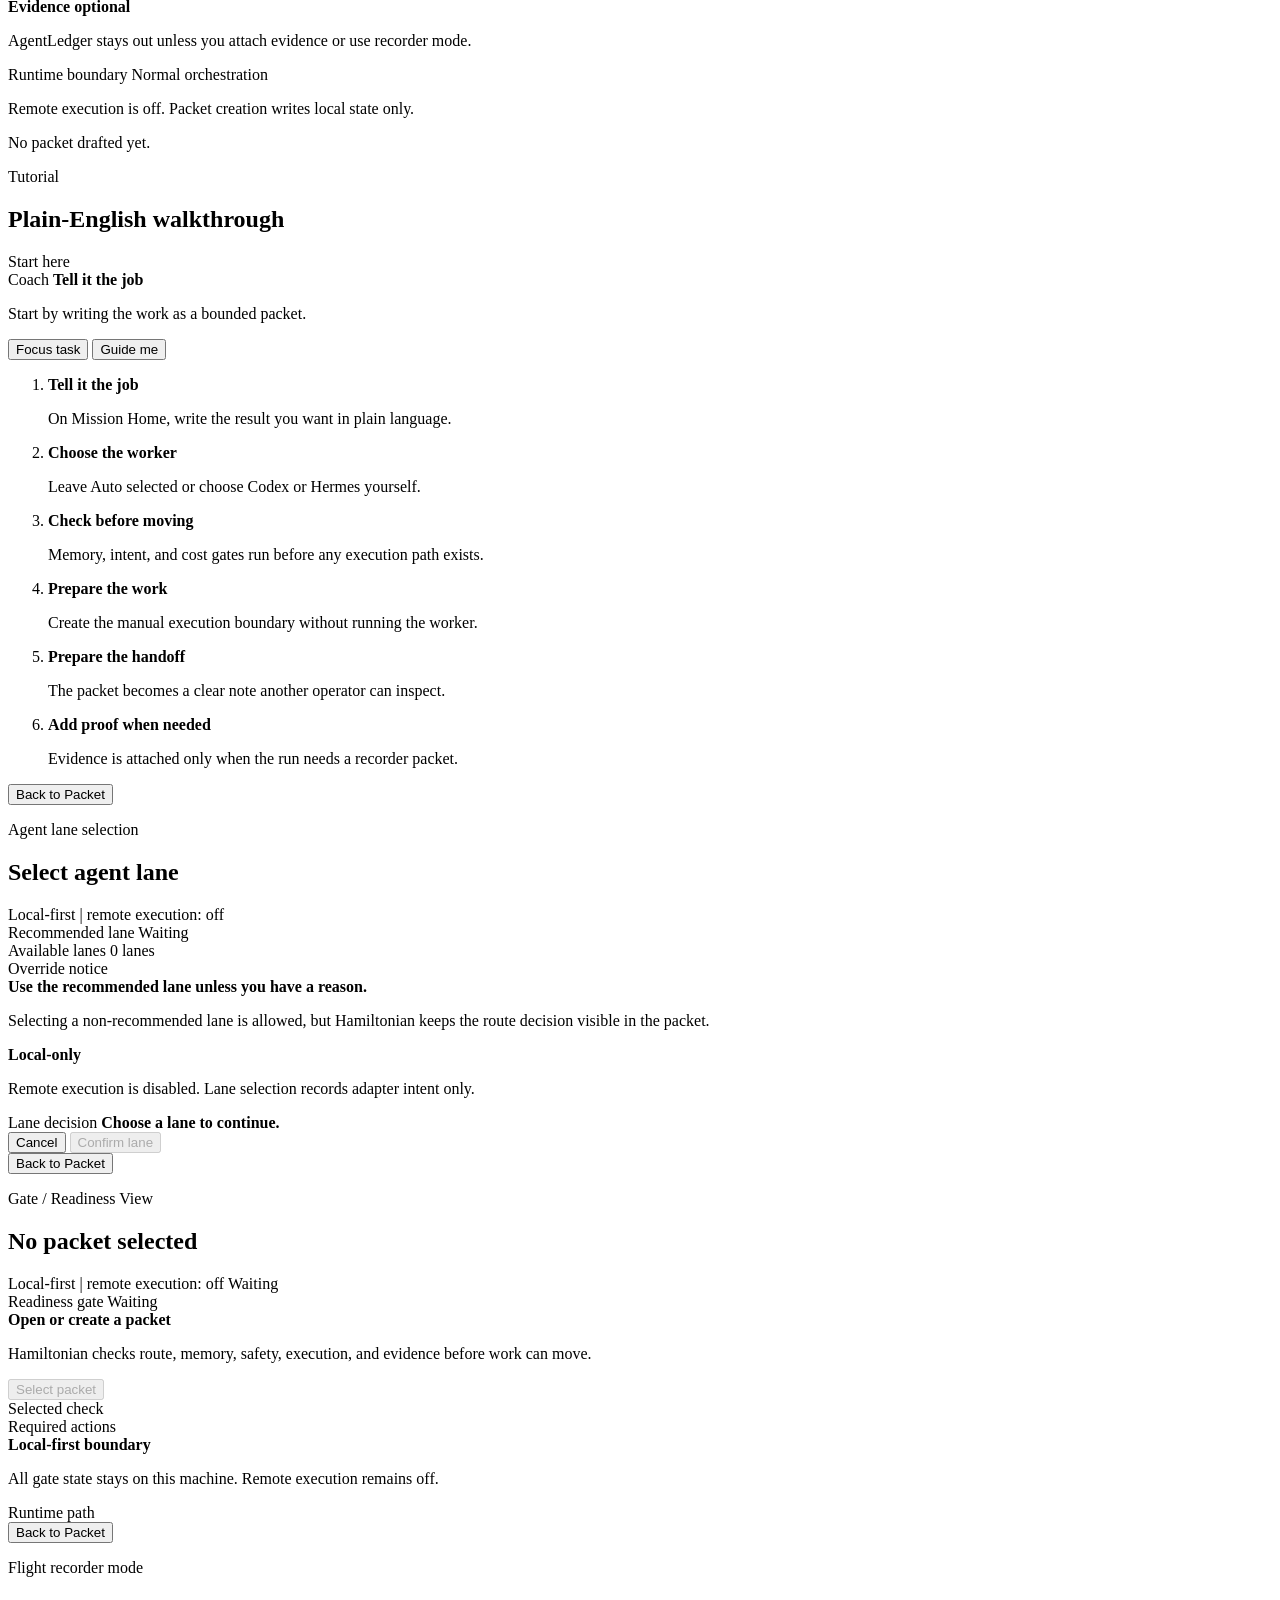
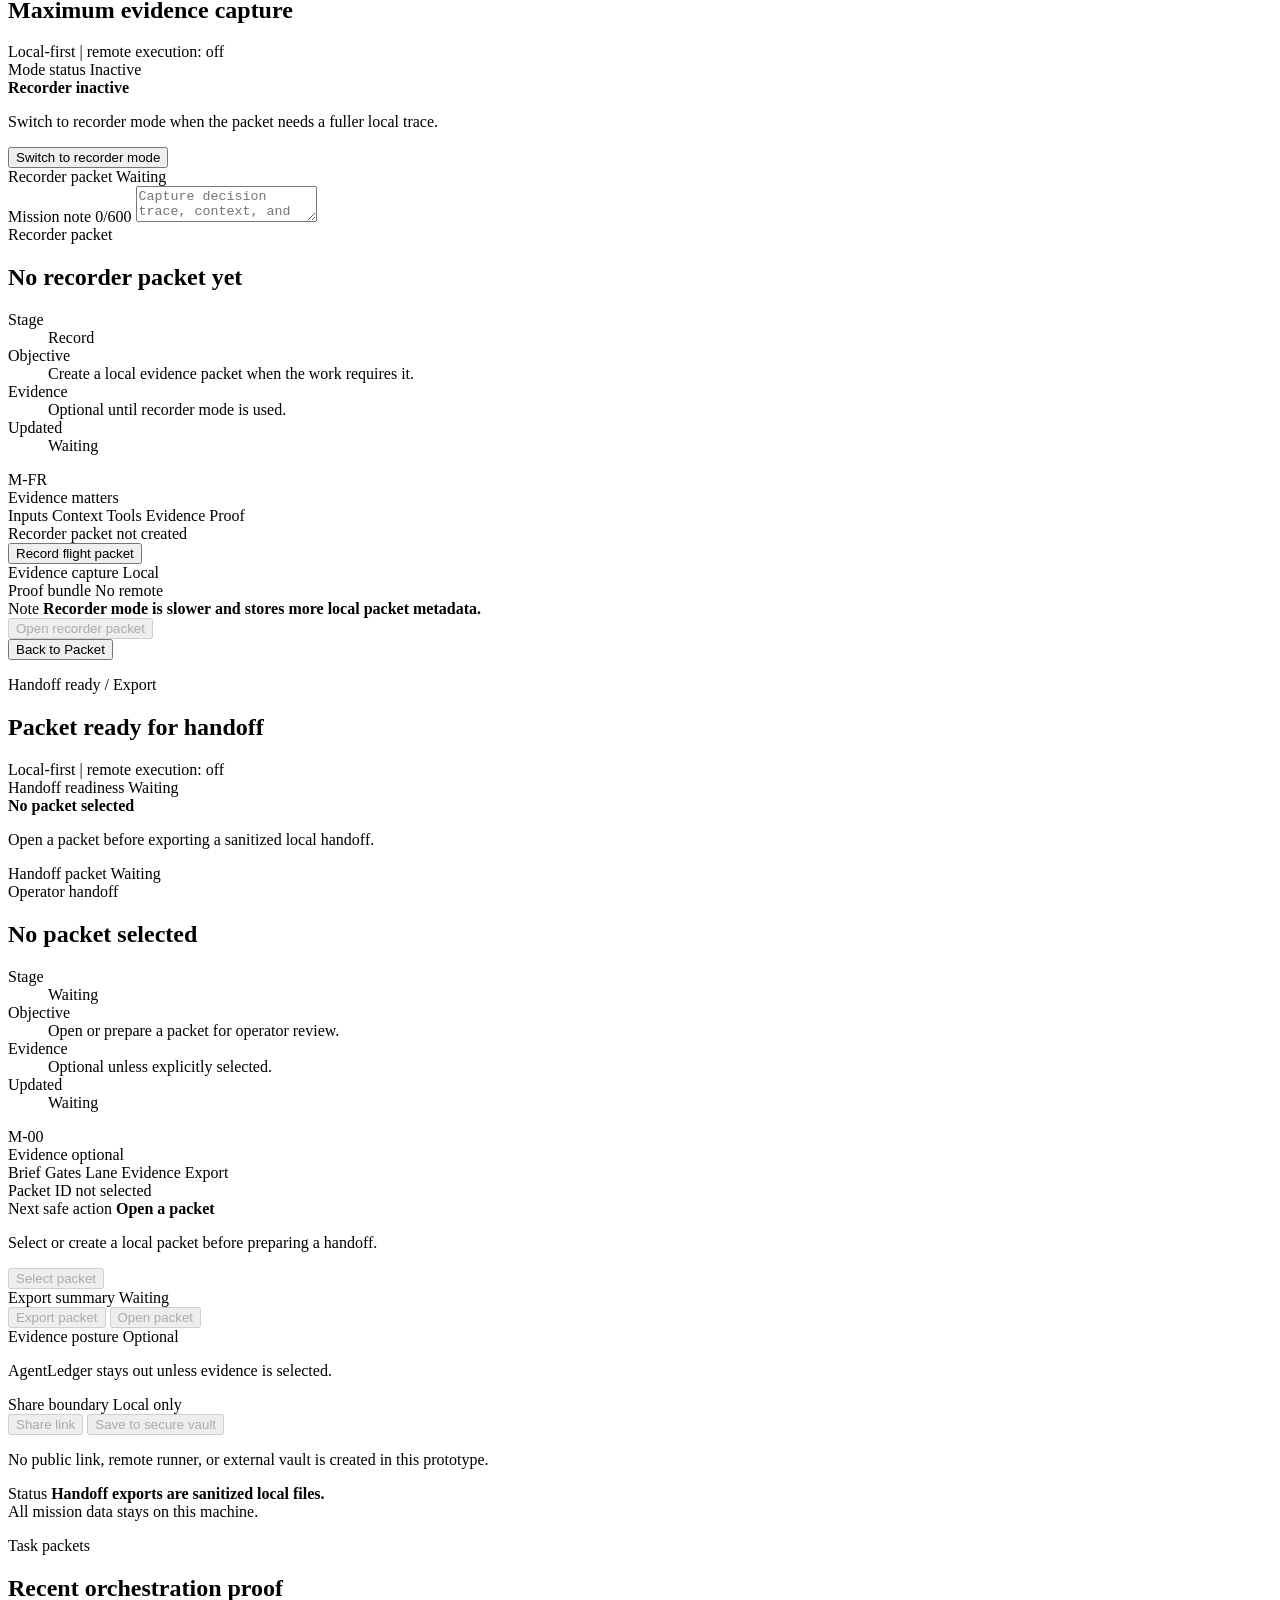
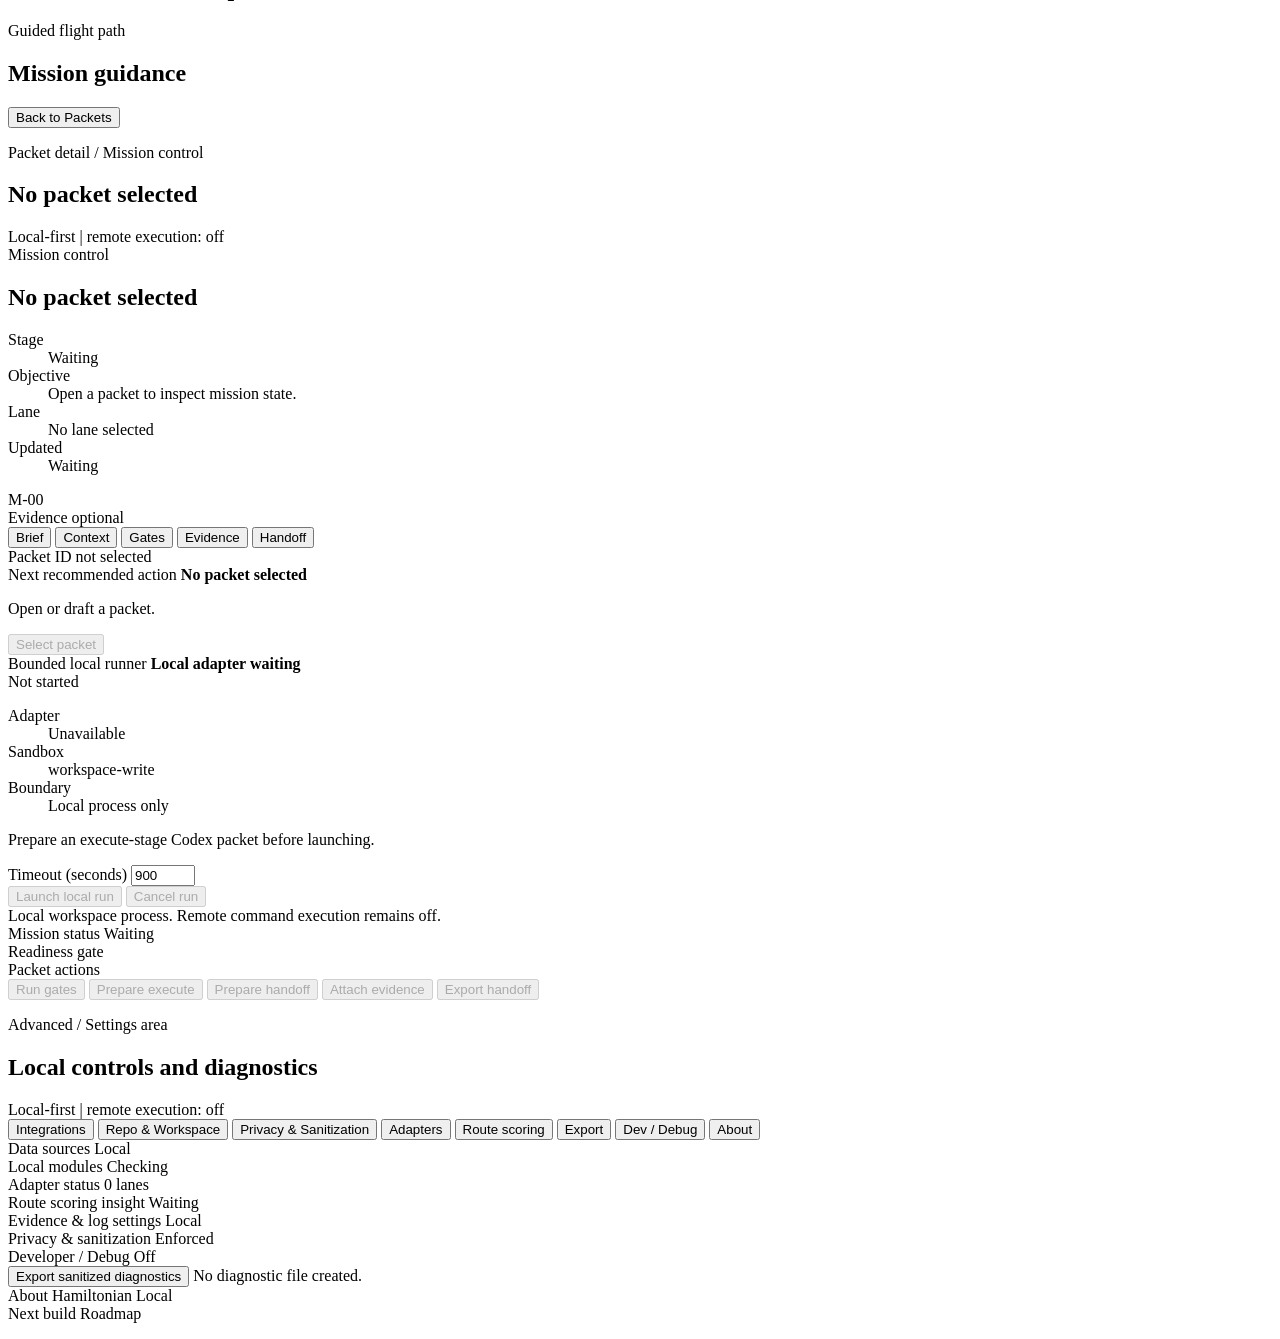
==== commit 64986277: "Guide the Codex goal review loop" ====
--- a/src/hamiltonian/web/index.html
+++ b/src/hamiltonian/web/index.html
@@ -4,7 +4,7 @@
     <meta charset="utf-8" />
     <meta name="viewport" content="width=device-width, initial-scale=1" />
     <title>Hamiltonian</title>
-    <link rel="stylesheet" href="/styles.css?v=hamiltonian-codex-goals-v1" />
+    <link rel="stylesheet" href="/styles.css?v=hamiltonian-v090-guided-loop" />
   </head>
   <body>
     <div class="shell">
@@ -75,6 +75,24 @@
             <p class="eyebrow">New local job</p>
             <h2>What do you want done?</h2>
           </header>
+
+          <section id="first-run-setup" class="first-run-setup" aria-labelledby="first-run-title" hidden>
+            <div class="first-run-copy">
+              <p class="eyebrow">First local run</p>
+              <h3 id="first-run-title">Start with a bounded repository check</h3>
+              <p id="first-run-boundary">Choose a starting point below. Nothing runs until you press Run locally.</p>
+            </div>
+            <ol class="first-run-readiness" aria-label="Workspace readiness">
+              <li data-state="ready"><span>1</span><div><strong id="first-run-workspace">Workspace ready</strong><small>Selected folder only</small></div></li>
+              <li id="first-run-workers" data-state="checking"><span>2</span><div><strong>Checking workers</strong><small>Local adapters only</small></div></li>
+              <li data-state="next"><span>3</span><div><strong>Choose the first check</strong><small>You stay in control</small></div></li>
+            </ol>
+            <div class="first-run-actions" aria-label="First job templates">
+              <button type="button" data-first-task="health">Repository health</button>
+              <button type="button" data-first-task="setup">Check current setup</button>
+              <button type="button" data-first-task="next">Find next improvement</button>
+            </div>
+          </section>
 
           <form id="simple-run-form" class="simple-run-surface">
             <label for="simple-task-input">Task</label>
@@ -184,6 +202,17 @@
             </div>
           </section>
 
+          <section id="home-review-inbox" class="review-inbox" aria-labelledby="review-inbox-title" hidden>
+            <div class="simple-section-head">
+              <div>
+                <p class="eyebrow">Returned from Codex</p>
+                <h3 id="review-inbox-title">Review inbox</h3>
+              </div>
+              <span id="review-inbox-summary" class="goal-history-summary">Nothing waiting</span>
+            </div>
+            <div id="review-inbox-list" class="goal-history-list" aria-live="polite"></div>
+          </section>
+
           <section id="home-recent-panel" class="simple-recent" aria-label="Recent work">
             <div class="simple-section-head">
               <h3>Recent work</h3>
@@ -250,6 +279,12 @@
             </div>
             <pre id="goal-preview" class="goal-preview" data-testid="goal-preview">Generating goal...</pre>
           </section>
+
+          <ol id="goal-handoff-steps" class="goal-handoff-steps" aria-label="Codex handoff steps">
+            <li id="goal-handoff-save" data-state="current"><span>1</span><div><strong>Save the goal</strong><small>Hamiltonian keeps the goal and return location together.</small></div></li>
+            <li id="goal-handoff-codex" data-state="waiting"><span>2</span><div><strong>Set it in the project task</strong><small>Copy the goal or open the workspace in Codex.</small></div></li>
+            <li id="goal-handoff-return" data-state="waiting"><span>3</span><div><strong>Return for review</strong><small>Hamiltonian detects the completed local receipt.</small></div></li>
+          </ol>
 
           <p id="goal-dialog-status" class="goal-dialog-status" aria-live="polite">Goal preview stays local.</p>
 
@@ -1121,6 +1156,10 @@
                   <span id="advanced-debug-state" class="create-mini-chip">Off</span>
                 </div>
                 <div id="advanced-debug-settings" class="advanced-setting-list"></div>
+                <div class="advanced-card-actions">
+                  <button id="export-diagnostics-button" class="compact-button" type="button">Export sanitized diagnostics</button>
+                  <span id="export-diagnostics-status" aria-live="polite">No diagnostic file created.</span>
+                </div>
               </section>
 
               <section class="advanced-card advanced-about-card">
@@ -1163,6 +1202,6 @@
       </section>
     </div>
 
-    <script src="/app.js?v=hamiltonian-design-v1-shell-7"></script>
+    <script src="/app.js?v=hamiltonian-v090-guided-loop"></script>
   </body>
 </html>
